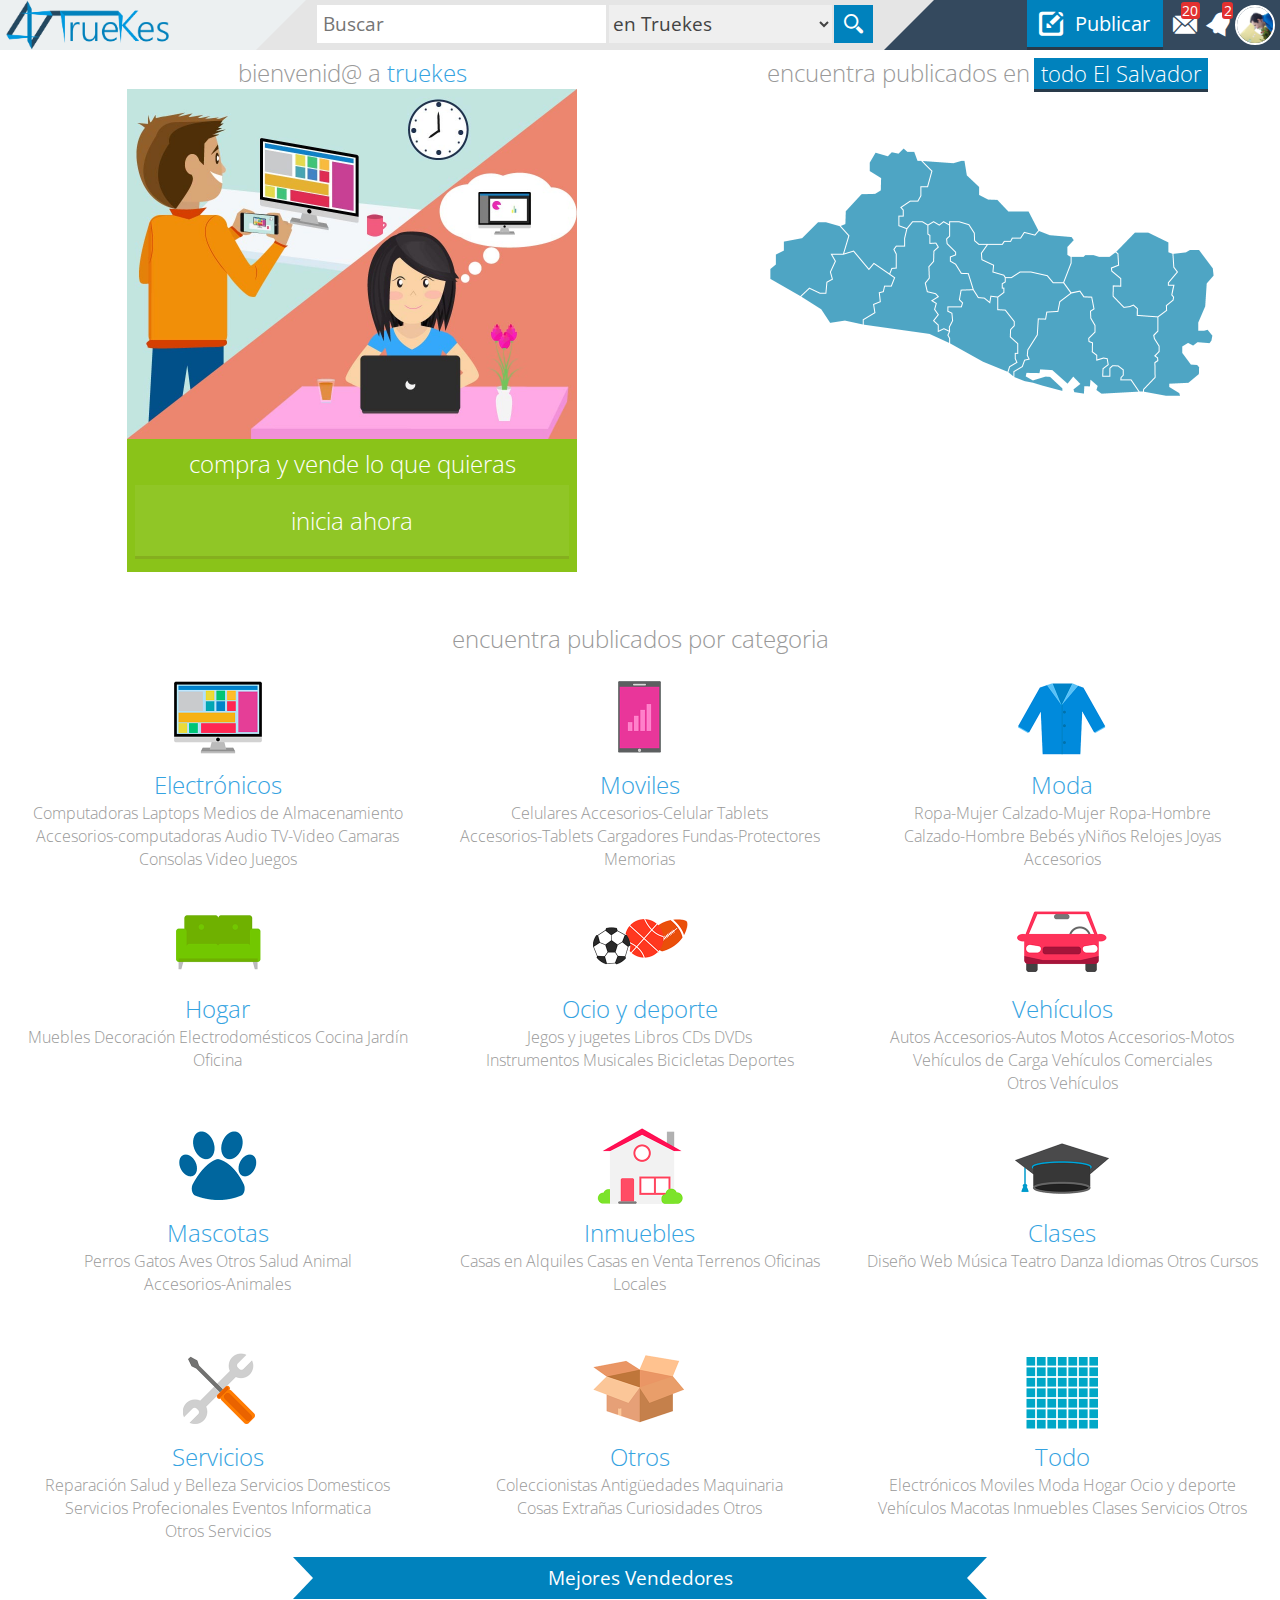
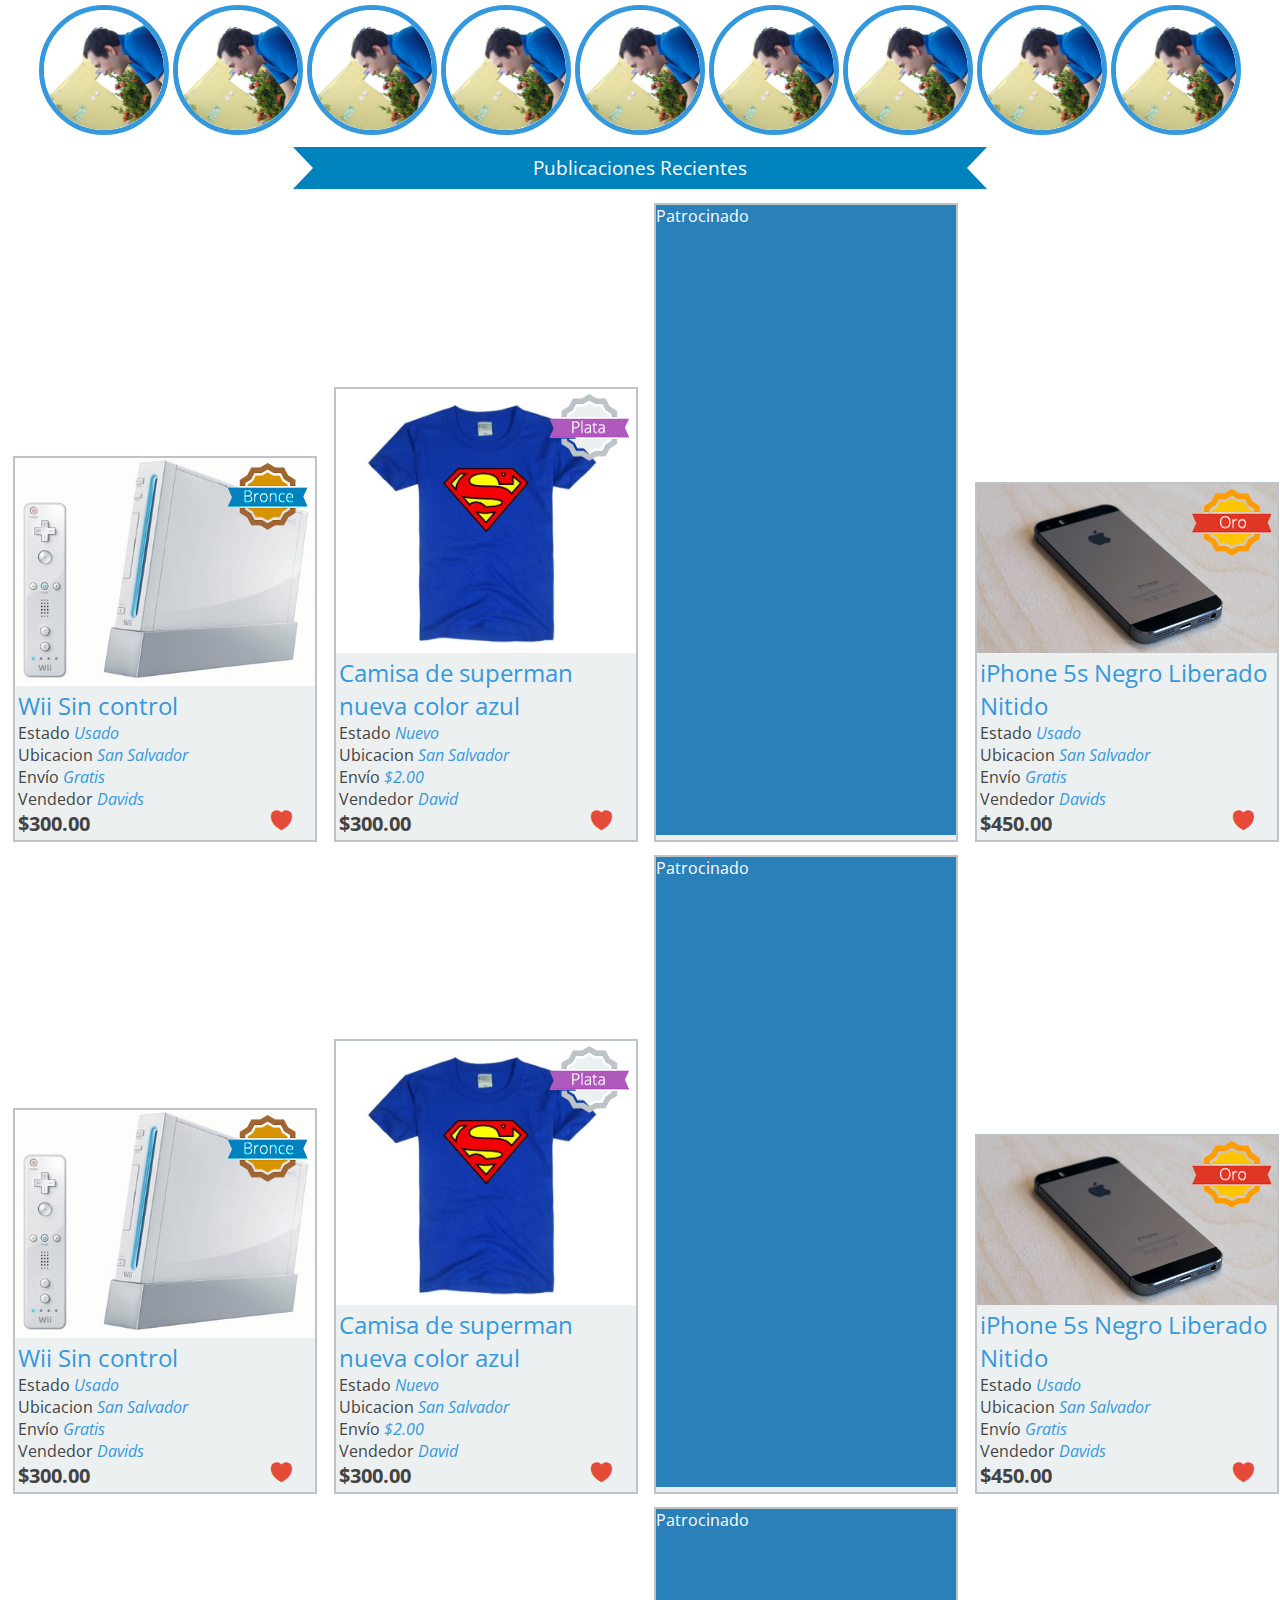
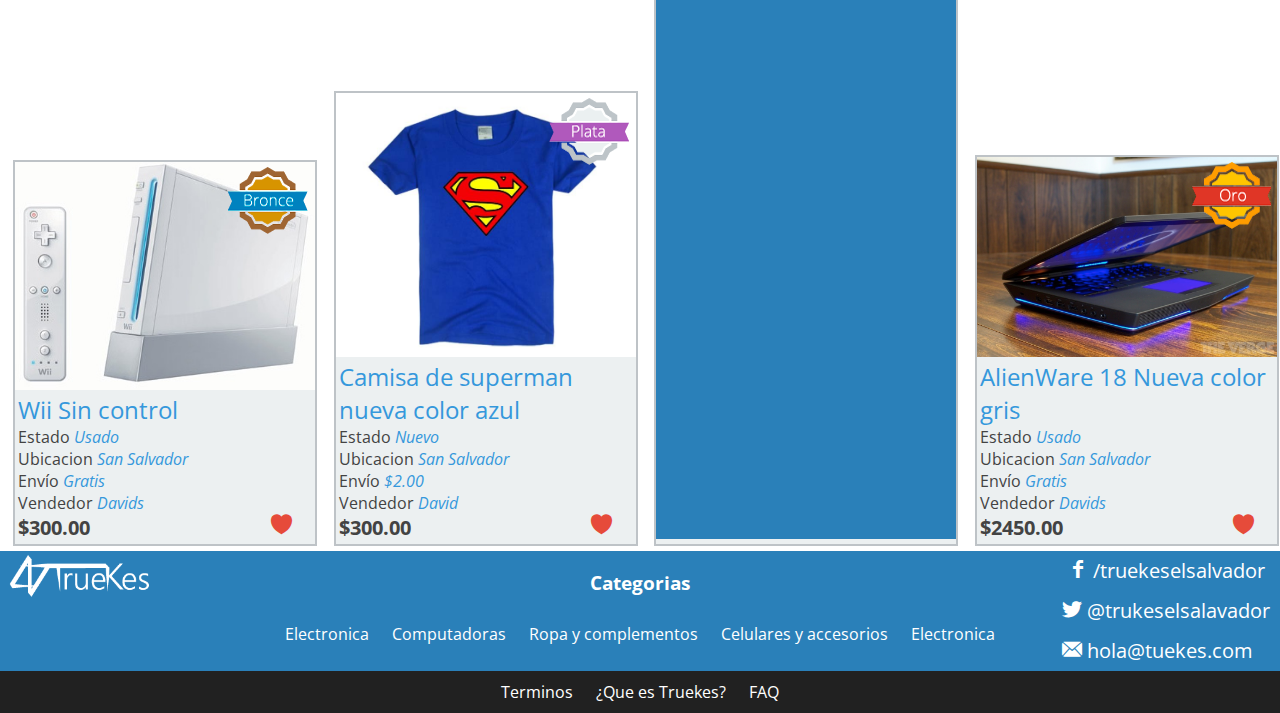
==== index.html @ ca406861 "Nuevo" ====
<!DOCTYPE html>
<html lang="es">
<head>
	<meta charset="UTF-8">
	<meta name="viewport" content="width=device-width, minimum-scale=1, maximum-scale=1">
	<meta name="description" content="Experimenta una nueva experiencia cambia las cosas que ya no usas, por las que siempre quisiste alguien está buscando lo que tú tienes y te ofrecerá un cambio interesante, también puedes comprar o vender si prefieres el modo tradicional, experimenta los intercambio o compras online">
	<link rel="shortcut icon" href="favicon.ico" type="image/x-icon">
	<link rel="icon" href="favicon.ico" type="image/x-icon">
	<title>Truekes: Cambia, compra, vende o regala</title>
	<link href='http://fonts.googleapis.com/css?family=Open+Sans:300italic,400,300,700' rel='stylesheet' type='text/css'>
	<link rel="stylesheet" type="text/css" href="static/css/base.css">
	<script src="//code.jquery.com/jquery-1.11.0.min.js"></script>
</head>
<body>
	<!--Cabecera-->
	<header class="header">
		<!--Loogo-->
		<div class="logo">
			<figure id="logo" class="logof" >
				<a href="/"><img src="static/img/logo.png" alt="Truekes El Salvador"></a>
			</figure>
		</div>
		<!--Panel de notificacienes y menus-->
		<div class="userMenu relative">
		<div class="iniciar none">
			<a href="#"class="btn btnlogin">Idenficarme</a>
		</div>
			
			
			<ul class="menu ">
				<li class="notificaciones relative">
					<a href="#" class="btn publicar"><span class="icon-post public"></span><span class="publitext">Publicar</span></a>
				</li>
				<li class="notificaciones relative">
					<a  class="notificacion icon-mail2" href="#"><span class="noti notimjs">20</span></a>
				
				</li>
				<li class="notificaciones"><a class="notificacion icon-bell" href="#"><span class="noti notinot">2</span></a></li>
				<!--<li class="notificaciones"><a class="notificacion icon-orden" href="#"><span class="noti notiord">2</span></a></li>-->
				<li class="miavatar"><figure><a href="#"><img src="static/img/user.jpeg" width="40" ></a></figure>
				</li>
			</ul>
		</div>
		<!--pop de mesajes-->
		<div class="pop mjs">
			<a href="#">
				<div class="mesaje">
					<figure class="emisor">
						<img src="static/img/user.jpeg" width="65">			
					</figure>
					<div class="mmisor">
						<span><strong>Jesus Lopez</strong></span><br>
						<span class="tmjs">
						Lorem ipsum dolor sit amet, consectetur adipisicing elit. Doloremque nam, necessitatibus odio dignissimos nostrum temporibus nisi? Voluptates explicabo ipsum unde iure veniam, cum mollitia placeat, delectus asperiores quis, ducimus reprehenderit.
						</span>
					</div>
				</div>
			</a>
			<a href="#">
				<div class="mesaje">
					<figure class="emisor">
						<img src="static/img/user.jpeg" width="65">			
					</figure>
					<div class="mmisor">
						<span><strong>Jesus Lopez</strong></span><br>
						<span class="tmjs">
						Lorem ipsum dolor sit amet, consectetur adipisicing elit. Doloremque nam, necessitatibus odio dignissimos nostrum temporibus nisi? Voluptates explicabo ipsum unde iure veniam, cum mollitia placeat, delectus asperiores quis, ducimus reprehenderit.
						</span>
					</div>
				</div>
			</a>				
			<a href="#">
				<div class="mesaje">
					<figure class="emisor">
						<img src="static/img/user.jpeg" width="65">			
					</figure>
					<div class="mmisor">
						<span><strong>Jesus Lopez</strong></span><br>
						<span class="tmjs">
						Lorem ipsum dolor sit amet, consectetur adipisicing elit. Doloremque nam, necessitatibus odio dignissimos nostrum temporibus nisi? Voluptates explicabo ipsum unde iure veniam, cum mollitia placeat, delectus asperiores quis, ducimus reprehenderit.
						</span>
					</div>
				</div>
			</a>				
			<a href="#">
				<div class="mesaje">
					<figure class="emisor">
						<img src="static/img/user.jpeg" width="65">			
					</figure>
					<div class="mmisor">
						<span><strong>Jesus Lopez</strong></span><br>
						<span class="tmjs">
						Lorem ipsum dolor sit amet, consectetur adipisicing elit. Doloremque nam, necessitatibus odio dignissimos nostrum temporibus nisi? Voluptates explicabo ipsum unde iure veniam, cum mollitia placeat, delectus asperiores quis, ducimus reprehenderit.
						</span>
					</div>
				</div>
			</a>					
		</div>	
		<!--pop de notificaciones-->
		<div class="pop not">
			<div class="mesaje">
				<figure class="emisor">
					<a href="#"><img src="static/img/user.jpeg" width="65"></a>				
				</figure>
				<div class="mmisor">
					<span>Jesus Lopez</span><br>
					<span class="tmjs">
					Tea seguido
					</span>
				</div>
			</div>
			
			</div>		
		<!--pop de ordenes-->
		<!---<div class="pop ord">
			<div class="mesaje">
				<figure class="emisor">
					<a href="#"><img src="static/img/prod.jpg" width="65px"></a>				
				</figure>
				<div class="mmisor">
					<span>Wii sin cotrol</span><br>
					<span class="tmjs">
					Ya se ha enviado el pedido
					</span>
				</div>
			</div>
			
			</div>-->						
		<!--Menu de usuario-->
		<div class="menuUser">
			<ul>
						<li><a class="opciones"href="http://google.com" target="blank">Perfil</a></li>
						<li><a class="opciones"href="#">Deseos</a></li>
						<li><a class="opciones"href="#">Configuracion</a></li>
						<li><a class="opciones"href="#">Salir</a></li>
					</ul>
		</div>
		<!--Panel de busquedas-->
		<div class="busqueda relative">
			<form action="" class="buscar relative">
				<input class="text" type="search" id="search"name="search" placeholder="Buscar">
				<select id="bCategoria" name="bCategoria" class="select" required>
						<option value="0" selected>en Truekes</option>
						
							<option value="1">en electrónicos</option>
						
							<option value="2">en moviles</option>
						
							<option value="211">en moda</option>
						
							<option value="102">en hogar</option>
						
							<option value="104">en ocio y deportes</option>
						
							<option value="212">en vehículos</option>
						
							<option value="101">en mascotas</option>
						
							<option value="107">en inmuebles</option>
						
							<option value="108">en clases</option>
						
							<option value="106">en servicios</option>
						
							<option value="105">en otros</option>
						

					</select>
				<label for="enviarBusqueda" class="btnBuscar"><span class="icon-buscar buscaricon"></span><span class="textoBuscar">buscar</span></label>
				<input type="submit" class="none" name="enviarBusqueda" id="enviarBusqueda" value="buscar">
				<!--<span class="icon-buscar absolute iconobuscar"></span>
				<span class="icon-delete absolute iconodelete"></span>-->
			</form>
			<!--<a href="" class="icon-menu menuMobil radius">
				</a>	-->	
		</div>
		<!--Menu de categorias Para Mobiles-->
		<!--<nav><ul class="categoriasMobil">
			<li class="omobil "><a class="icono-mas opciones relative " href="#">Electronica</a>
				<ul class="submenuCategorias">
							<li><a class="opciones" href="#">Sub Menus</a></li>
							<li><a class="opciones" href="#">Sub Menus</a></li>
							<li><a class="opciones" href="#">Sub Menus</a></li>
							<li><a class="opciones" href="#">Sub Menus</a></li>
							<li><a class="opciones" href="#">Sub Menus</a></li>
						</ul>
			</li>
			<li class="omobil "><a class="icono-
			mas opciones relative " href="#">Electronica</a>
				<ul class="submenuCategorias">
							<li><a class="opciones" href="#">Sub Menus</a></li>
							<li><a class="opciones" href="#">Sub Menus</a></li>
							<li><a class="opciones" href="#">Sub Menus</a></li>
							<li><a class="opciones" href="#">Sub Menus</a></li>
							<li><a class="opciones" href="#">Sub Menus</a></li>
						</ul>
			</li>
			<li class="omobil "><a class="icono-mas opciones relative " href="#">Electronica</a>
				<ul class="submenuCategorias">
							<li><a class="opciones" href="#">Sub Menus</a></li>
							<li><a class="opciones" href="#">Sub Menus</a></li>
							<li><a class="opciones" href="#">Sub Menus</a></li>
							<li><a class="opciones" href="#">Sub Menus</a></li>
							<li><a class="opciones" href="#">Sub Menus</a></li>
						</ul>
			</li>
			<li class="omobil "><a class="icono-mas opciones relative " href="#">Electronica</a>
				<ul class="submenuCategorias">
							<li><a class="opciones" href="#">Sub Menus</a></li>
							<li><a class="opciones" href="#">Sub Menus</a></li>
							<li><a class="opciones" href="#">Sub Menus</a></li>
							<li><a class="opciones" href="#">Sub Menus</a></li>
							<li><a class="opciones" href="#">Sub Menus</a></li>
						</ul>
			</li>
		</ul>
		</nav>-->
		<!--Menu de categorias para Desktop-->
		<!---<nav><ul class="categoriasDesktop">
					<li>
						<a class="opciones" href="#">Electronica</a>
						<ul class="submenuCategorias">
							<li><a class="opciones" href="#">Sub Menus</a></li>
							<li><a class="opciones" href="#">Sub Menus</a></li>
							<li><a class="opciones" href="#">Sub Menus</a></li>
							<li><a class="opciones" href="#">Sub Menus</a></li>
							<li><a class="opciones" href="#">Sub Menus</a></li>
						</ul>
					</li>
					<li>
						<a class="opciones" href="#">Computadoras</a>
						<ul class="submenuCategorias">
							<li><a class="opciones" href="#">Sub Menus2</a></li>
							<li><a class="opciones" href="#">Sub Menus2</a></li>
							<li><a class="opciones" href="#">Sub Menus2</a></li>
							<li><a class="opciones" href="#">Sub Menus2</a></li>
							<li><a class="opciones" href="#">Sub Menus2</a></li>
						</ul>	
					</li>
					<li>
						<a class="opciones" href="#">Ropa y complementos</a>
						<ul class="submenuCategorias">
							<li><a class="opciones" href="#">Sub Menus3</a></li>
							<li><a class="opciones" href="#">Sub Menus3</a></li>
							<li><a class="opciones" href="#">Sub Menus3</a></li>
							<li><a class="opciones" href="#">Sub Menus3</a></li>
							<li><a class="opciones" href="#">Sub Menus3</a></li>
						</ul>
					</li>
					<li>
						<a class="opciones" href="#">Celulares y accesorios</a>
						<ul class="submenuCategorias">
							<li><a class="opciones" href="#">Sub Menus4</a></li>
							<li><a class="opciones" href="#">Sub Menus4</a></li>
							<li><a class="opciones" href="#">Sub Menus4</a></li>
							<li><a class="opciones" href="#">Sub Menus4</a></li>
							<li><a class="opciones" href="#">Sub Menus4</a></li>
						</ul>
					</li>
					<li>
						<a class="opciones" href="#">Electronica</a>
						<ul class="submenuCategorias">
							<li><a class="opciones" href="#">Sub Menus5</a></li>
							<li><a class="opciones" href="#">Sub Menus5</a></li>
							<li><a class="opciones" href="#">Sub Menus5</a></li>
							<li><a class="opciones" href="#">Sub Menus5</a></li>
							<li><a class="opciones" href="#">Sub Menus5</a></li>
						</ul>
					</li>
		</ul>
		</nav>-->

	</header>
	<!--Top de vendedores-->
<section class="bloque">
	<div class="contentbien">

		<div class="bienvenido" onclick="location.href='login.html'">
		<h2 class="marginNone textGris textLarge center">bienvenid@ a <span class="textAzul">truekes</span> </h2>
		<div class="holaregistro"></div>
		<div class="ivitacion">
			<h2 class="textLarge textBlanco center marginNone">compra y vende lo que quieras</h2>
			<a href="#" class="btn btnverde textLarge btnblock center">inicia ahora</a>
		</div>
	</div>
	</div>
	<div class="cambiarUbicacion">
	<div class="nomapa center" ><span class="textGris textLarge">encuentra publicados en</span> 
	<br>
	<a id="selecUbicacion" href="#" class="textAzul textLarge" >selecciona ubicación<span  id="iconSelecUbicacion"class="icon-down textGris"></span></a>
	<ul id="ubicaciones"class="ubicaciones">
		<li><a href="" class="textGris textLarge block" hre="#"><span class="icon-local left textAzul"></span>Ahuachapán</a></li>
		<li><a href="" class="textGris textLarge block" hre="#"><span class="icon-local left textAzul"></span>Santa Ana</a></li>
		<li><a href="" class="textGris textLarge block" hre="#"><span class="icon-local left textAzul"></span>Son Sonate</a></li>
		<li><a href="" class="textGris textLarge block" hre="#"><span class="icon-local left textAzul"></span>La Libertad</a></li>
		<li><a href="" class="textGris textLarge block" hre="#"><span class="icon-local left textAzul"></span>Chalatenango</a></li>
		<li><a href="" class="textGris textLarge block" hre="#"><span class="icon-local left textAzul"></span>San Salvador</a></li>
		<li><a href="" class="textGris textLarge block" hre="#"><span class="icon-local left textAzul"></span>Cuscatlan</a></li>
		<li><a href="" class="textGris textLarge block" hre="#"><span class="icon-local left textAzul"></span>La Paz</a></li>
		<li><a href="" class="textGris textLarge block" hre="#"><span class="icon-local left textAzul"></span>San Vicente</a></li>
		<li><a href="" class="textGris textLarge block" hre="#"><span class="icon-local left textAzul"></span>Cabañas</a></li>
		<li><a href="" class="textGris textLarge block" hre="#"><span class="icon-local left textAzul"></span>Usulutan</a></li>
		<li><a href="" class="textGris textLarge block" hre="#"><span class="icon-local left textAzul"></span>San Miguel</a></li>
		<li><a href="" class="textGris textLarge block" hre="#"><span class="icon-local left textAzul"></span>Morazan</a></li>
		<li><a href="" class="textGris textLarge block" hre="#"><span class="icon-local left textAzul"></span>La Unión</a></li>

	</ul>

	 </div>
	<div class="mapainterac">
	<p class="textAzul textomapa"><span class="textGris textLarge">encuentra publicados en</span> <a id="nombreUbicacion" href="#" class="btnMapa" >todo El Salvador</a>	</p>
		<div class="mapa" id="mapa">
			<div id="cmapa"class="cmapa sprinter-zone">
				<img src="static/img/maps/sv/ssv.png" alt="El Salvador" usemap="#sv_map">
			</div>
		</div>
	</div>

</div>
<section class="categorias">
<h2 class="textGris textLarge center marginNone">encuentra publicados por categoria</h2>
	<article class="mismoalto categoriaContent center">
		<a href="#" class="enlaseCategorias center">
		<div class="iconc icon-cate01"></div>
		<span class="textAzul textLarge block">Electrónicos
		</span>
		</a>
		<a href="#" class="enlaseSubCategorias textNormal textGris">Computadoras</a>
		<a href="#" class="enlaseSubCategorias textNormal textGris">Laptops</a>
		<a href="#" class="enlaseSubCategorias textNormal textGris">Medios de Almacenamiento</a>
		<a href="#" class="enlaseSubCategorias textNormal textGris">Accesorios-computadoras</a>
		<a href="#" class="enlaseSubCategorias textNormal textGris">Audio</a>
		<a href="#" class="enlaseSubCategorias textNormal textGris">TV-Video</a>
		<a href="#" class="enlaseSubCategorias textNormal textGris">Camaras</a>
		<a href="#" class="enlaseSubCategorias textNormal textGris">Consolas</a>
		<a href="#" class="enlaseSubCategorias textNormal textGris">Video Juegos</a>

	</article>

	<article class="mismoalto categoriaContent center">
		<a href="#" class="enlaseCategorias center">
		<div class="iconc icon-cate02"></div>
		<span class="textAzul textLarge block">Moviles
		</span>
		</a>
		<a href="#" class="enlaseSubCategorias textNormal textGris">Celulares</a>
		<a href="#" class="enlaseSubCategorias textNormal textGris">Accesorios-Celular</a>
		<a href="#" class="enlaseSubCategorias textNormal textGris">Tablets</a>
		<a href="#" class="enlaseSubCategorias textNormal textGris">Accesorios-Tablets</a>
		<a href="#" class="enlaseSubCategorias textNormal textGris">Cargadores</a>
		<a href="#" class="enlaseSubCategorias textNormal textGris">Fundas-Protectores</a>
		<a href="#" class="enlaseSubCategorias textNormal textGris">Memorias</a>




	</article>

<article class="mismoalto categoriaContent center">
		<a href="#" class="enlaseCategorias center">
		<div class="iconc icon-cate03"></div>
		<span class="textAzul textLarge block">Moda
		</span>
		</a>
		<a href="#" class="enlaseSubCategorias textNormal textGris">Ropa-Mujer</a>
		<a href="#" class="enlaseSubCategorias textNormal textGris">Calzado-Mujer</a>
		<a href="#" class="enlaseSubCategorias textNormal textGris">Ropa-Hombre</a>
		<a href="#" class="enlaseSubCategorias textNormal textGris">Calzado-Hombre</a>
		<a href="#" class="enlaseSubCategorias textNormal textGris">Bebés yNiños</a>
		<a href="#" class="enlaseSubCategorias textNormal textGris">Relojes</a>
		<a href="#" class="enlaseSubCategorias textNormal textGris">Joyas</a>
		<a href="#" class="enlaseSubCategorias textNormal textGris">Accesorios</a>
</article>
<article class="mismoalto categoriaContent center">
		<a href="#" class="enlaseCategorias center">
		<div class="iconc icon-cate04"></div>
		<span class="textAzul textLarge block">Hogar
		</span>
		</a>
		<a href="#" class="enlaseSubCategorias textNormal textGris">Muebles</a>
		<a href="#" class="enlaseSubCategorias textNormal textGris">Decoración</a>
		<a href="#" class="enlaseSubCategorias textNormal textGris">Electrodomésticos</a>
		<a href="#" class="enlaseSubCategorias textNormal textGris">Cocina</a>
		<a href="#" class="enlaseSubCategorias textNormal textGris">Jardín</a>
		<a href="#" class="enlaseSubCategorias textNormal textGris">Oficina</a>

	</article>
<article class="mismoalto categoriaContent center">
		<a href="#" class="enlaseCategorias center">
		<div class="iconc icon-cate05"></div>
		<span class="textAzul textLarge block">Ocio y deporte
		</span>
		</a>
		<a href="#" class="enlaseSubCategorias textNormal textGris">Jegos y jugetes</a>
		<a href="#" class="enlaseSubCategorias textNormal textGris">Libros</a>
		<a href="#" class="enlaseSubCategorias textNormal textGris">CDs</a>
		<a href="#" class="enlaseSubCategorias textNormal textGris">DVDs</a>
		<a href="#" class="enlaseSubCategorias textNormal textGris">Instrumentos Musicales</a>
		<a href="#" class="enlaseSubCategorias textNormal textGris">Bicicletas</a>
		<a href="#" class="enlaseSubCategorias textNormal textGris">Deportes</a>


	</article>

<article class="mismoalto categoriaContent center">
		<a href="#" class="enlaseCategorias center">
		<div class="iconc icon-cate06"></div>
		<span class="textAzul textLarge block">Vehículos
		</span>
		</a>
		<a href="#" class="enlaseSubCategorias textNormal textGris">Autos</a>
		<a href="#" class="enlaseSubCategorias textNormal textGris">Accesorios-Autos</a>
		<a href="#" class="enlaseSubCategorias textNormal textGris">Motos</a>
		<a href="#" class="enlaseSubCategorias textNormal textGris">Accesorios-Motos</a>
		<a href="#" class="enlaseSubCategorias textNormal textGris">Vehículos de Carga</a>
		<a href="#" class="enlaseSubCategorias textNormal textGris">Vehículos Comerciales</a>
		<a href="#" class="enlaseSubCategorias textNormal textGris">Otros Vehículos</a>


	</article>
<article class="mismoalto categoriaContent center">
		<a href="#" class="enlaseCategorias center">
		<div class="iconc icon-cate07"></div>
		<span class="textAzul textLarge block">Mascotas
		</span>
		</a>
		<a href="#" class="enlaseSubCategorias textNormal textGris">Perros</a>
		<a href="#" class="enlaseSubCategorias textNormal textGris">Gatos</a>
		<a href="#" class="enlaseSubCategorias textNormal textGris">Aves</a>
		<a href="#" class="enlaseSubCategorias textNormal textGris">Otros</a>
		<a href="#" class="enlaseSubCategorias textNormal textGris">Salud Animal</a>
		<a href="#" class="enlaseSubCategorias textNormal textGris">Accesorios-Animales</a>


	</article>
<article class="mismoalto categoriaContent center">
		<a href="#" class="enlaseCategorias center">
		<div class="iconc icon-cate08"></div>
		<span class="textAzul textLarge block">Inmuebles
		</span>
		</a>
		<a href="#" class="enlaseSubCategorias textNormal textGris">Casas en Alquiles</a>
		<a href="#" class="enlaseSubCategorias textNormal textGris">Casas en Venta</a>
		<a href="#" class="enlaseSubCategorias textNormal textGris">Terrenos</a>
		<a href="#" class="enlaseSubCategorias textNormal textGris">Oficinas</a>
		<a href="#" class="enlaseSubCategorias textNormal textGris">Locales</a>


	</article>
<article class="mismoalto categoriaContent center">
		<a href="#" class="enlaseCategorias center">
		<div class="iconc icon-cate09"></div>
		<span class="textAzul textLarge block">Clases
		</span>
		</a>
		<a href="#" class="enlaseSubCategorias textNormal textGris">Diseño Web</a>
		<a href="#" class="enlaseSubCategorias textNormal textGris">Música</a>
		<a href="#" class="enlaseSubCategorias textNormal textGris">Teatro</a>
		<a href="#" class="enlaseSubCategorias textNormal textGris">Danza</a>
		<a href="#" class="enlaseSubCategorias textNormal textGris">Idiomas</a>
		<a href="#" class="enlaseSubCategorias textNormal textGris">Otros Cursos</a>



	</article>
<article class="mismoalto categoriaContent center">
		<a href="#" class="enlaseCategorias center">
		<div class="iconc icon-cate010"></div>
		<span class="textAzul textLarge block">Servicios
		</span>
		</a>
		<a href="#" class="enlaseSubCategorias textNormal textGris">Reparación</a>
		<a href="#" class="enlaseSubCategorias textNormal textGris">Salud y Belleza</a>
		<a href="#" class="enlaseSubCategorias textNormal textGris">Servicios Domesticos</a>
		<a href="#" class="enlaseSubCategorias textNormal textGris">Servicios Profecionales</a>
		<a href="#" class="enlaseSubCategorias textNormal textGris">Eventos</a>
		<a href="#" class="enlaseSubCategorias textNormal textGris">Informatica</a>
		<a href="#" class="enlaseSubCategorias textNormal textGris">Otros Servicios</a>



	</article>
<article class="mismoalto categoriaContent center">
		<a href="#" class="enlaseCategorias center">
		<div class="iconc icon-cate011"></div>
		<span class="textAzul textLarge block">Otros
		</span>
		</a>
		<a href="#" class="enlaseSubCategorias textNormal textGris">Coleccionistas</a>
		<a href="#" class="enlaseSubCategorias textNormal textGris">Antigüedades</a>
		<a href="#" class="enlaseSubCategorias textNormal textGris">Maquinaria</a>
		<a href="#" class="enlaseSubCategorias textNormal textGris">Cosas Extrañas</a>
		<a href="#" class="enlaseSubCategorias textNormal textGris">Curiosidades</a>
		<a href="#" class="enlaseSubCategorias textNormal textGris">Otros</a>



	</article>
<article class="mismoalto categoriaContent center">
		<a href="#" class="enlaseCategorias center">
		<div class="iconc icon-cate012"></div>
		<span class="textAzul textLarge block">Todo
		</span>
		</a>
		<a href="#" class="enlaseSubCategorias textNormal textGris">Electrónicos</a>
		<a href="#" class="enlaseSubCategorias textNormal textGris">Moviles</a>
		<a href="#" class="enlaseSubCategorias textNormal textGris">Moda</a>
		<a href="#" class="enlaseSubCategorias textNormal textGris">Hogar</a>
		<a href="#" class="enlaseSubCategorias textNormal textGris">Ocio y deporte</a>
		<a href="#" class="enlaseSubCategorias textNormal textGris">Vehículos</a>
		<a href="#" class="enlaseSubCategorias textNormal textGris">Macotas</a>
		<a href="#" class="enlaseSubCategorias textNormal textGris">Inmuebles</a>
		<a href="#" class="enlaseSubCategorias textNormal textGris">Clases</a>
		<a href="#" class="enlaseSubCategorias textNormal textGris">Servicios</a>
		<a href="#" class="enlaseSubCategorias textNormal textGris">Otros</a>





</article>

	<script type="text/javascript">
	$(window).load(function(){

    var altomax = 0;  
    $('.mismoalto').each(function(){  
        if($(this).height() > altomax){  
            altomax = $(this).height();  
        }  
    });  
    $('.mismoalto').height(altomax);

});
	</script>
</section>
</section>

	<!--Maps Area-->
	<map id="sv_map" name="sv_map">
<area id="a1" onmouseover="mostar_dep(1);" onmouseout="ocultar_dep(1);" shape="poly" coords="2.9,182.2 2.9,171.7 8.4,167.2 8.4,157.2 16.4,153.2 
	16.4,144.2 34.9,140.7 50.9,124.7 58.9,124.7 72.9,128.7 81.9,138.7 76.4,157.2 64.4,157.2 68.4,164.2 63.4,175 65.4,182.2 
	59.9,185.2 58.9,196.2 52.9,196.2 42.4,191.2 33.4,199.7 " href="http://google.com" title="Ahuachapán" alt="Anuncios Ahuachapán">
<area id="a2" onmouseover="mostar_dep(2);" onmouseout="ocultar_dep(2);" shape="poly" coords="76.4,157.2 86.6,154.1 101.9,172.4 106.9,166.4 
	122.6,177.2 124.9,171.4 129.3,171.1 129.3,157.1 126.9,152.4 129.3,149.1 137.6,149.1 137.6,141.4 139.9,131.7 131.9,128.7 
	131.9,119.1 136.3,119.1 136.3,113.1 133.9,110.4 143.3,104.1 150.9,104.1 153.9,98.7 153.9,89.7 160.6,89.7 164.9,74.1 154.3,63.4 
	150.9,63.4 147.6,54.4 140.6,54.4 136.6,50.8 131.3,56.1 124.6,54.7 120.7,58.7 108.3,55.1 102.3,65.4 102.3,74.4 113.6,81.4 
	113.3,93.1 107.9,96.4 94.3,96.7 78.3,114 77.9,126.7 72.9,128.7 81.9,138.7 " href="http://google.com" title="Santa Ana" alt="Anuncios Santa Ana">
<area id="a3" onmouseover="mostar_dep(3);" onmouseout="ocultar_dep(3);" shape="poly" coords="33.4,199.7 42.4,191.2 52.9,196.2 58.9,196.2 59.9,185.2 
	65.4,182.2 63.4,175 68.4,164.2 64.4,157.2 76.4,157.2 86.6,154.1 101.9,172.4 106.9,166.4 122.6,177.2 127.6,180.7 124.3,189.1 
	117.6,189.1 116.3,194.7 112.3,195.7 113.3,204.7 106.6,207.4 107.9,215.7 96.3,222.7 96.3,228.1 77.9,224.1 62.9,226.4 53.9,212.7 " href="http://google.com" title="Sonsonate" alt="Anuncios Santa Ana">
<area id="a4" onmouseover="mostar_dep(4);" onmouseout="ocultar_dep(4);" shape="poly" coords="96.3,228.1 96.3,222.7 107.9,215.7 106.6,207.4 
	113.3,204.7 112.3,195.7 116.3,194.7 117.6,189.1 124.3,189.1 127.6,180.7 122.6,177.2 124.9,171.4 129.3,171.1 129.3,157.1 
	126.9,152.4 129.3,149.1 137.6,149.1 137.6,141.4 139.9,131.7 145.6,124.7 155.3,124.7 160.9,128.1 160.9,137.1 162.9,138.4 
	162.9,146.4 168.9,146.1 171.3,150.1 166.9,154.1 166.6,164.4 161.9,169.7 162.3,181.1 158.3,186.1 160.3,194.7 168.6,196.7 
	171.3,199.7 164.9,203.7 169.3,206.4 167.6,212.4 171.3,217.7 166.6,223.7 171.3,228.1 171.3,234.4 176.9,231.7 182.6,234.4 
	180.9,238.1 182.6,241.4 182.6,246.7 162.3,237.4 " href="http://google.com" title="La Libertad" alt="Anuncios La Libertad">
<area id="a5" onmouseover="mostar_dep(5);" onmouseout="ocultar_dep(5);" shape="poly" coords="160.9,128.1 155.3,124.7 145.6,124.7 139.9,131.7 
	131.9,128.7 131.9,119.1 136.3,119.1 136.3,113.1 133.9,110.4 143.3,104.1 150.9,104.1 153.9,98.7 153.9,89.7 160.6,89.7 
	164.9,74.1 154.3,63.4 186.3,65.7 194.3,63.4 197.9,63.4 200.3,78.1 212.6,89.7 212.6,97.6 221.3,102.1 230.6,102.4 241.6,114 
	261.9,114 271.9,133.4 267.9,138.1 257.3,135.4 253.6,141.1 245.3,141.1 243.6,144.4 237.3,144.4 235.3,147.4 229.9,147.4 
	220.6,147.4 211.9,147.4 207.6,143.7 207.3,136.1 201.9,127.7 191.9,124.7 182.6,124.7 182.6,128.1 176.6,124.7 172.3,128.1 
	166.6,124.7 " href="http://google.com" title="Chalatenango" alt="Anuncios Chalatenango">
<area id="a6" onmouseover="mostar_dep(6);" onmouseout="ocultar_dep(6);" shape="poly" coords="182.6,234.4 176.9,231.7 171.3,234.4 171.3,228.1 
	166.6,223.7 171.3,217.7 167.6,212.4 169.3,206.4 164.9,203.7 171.3,199.7 168.6,196.7 160.3,194.7 158.3,186.1 162.3,181.1 
	161.9,169.7 166.6,164.4 166.9,154.1 171.3,150.1 168.9,146.1 162.9,146.4 162.9,138.4 160.9,137.1 160.9,128.1 166.6,124.7 
	172.3,128.1 176.6,124.7 182.6,128.1 182.6,139.1 179.6,141.9 180.1,146.7 188.6,155.1 188.6,157.9 183.4,159.9 183.4,164.2 
	188.6,167.2 194.3,176.4 201.3,176.6 206.3,192.7 194.1,193.1 192.4,202.7 195.6,205.9 194.3,209.9 180.9,209.9 180.8,214.2 
	184.9,216.2 185.6,223.7 182.3,230.1 " href="http://google.com" title="San Salvador" alt="Anuncios San Salvador">
<area id="a7" onmouseover="mostar_dep(7);" onmouseout="ocultar_dep(7);" shape="poly" coords="206.3,192.7 201.3,176.6 194.3,176.4 188.6,167.2 
	183.4,164.2 183.4,159.9 188.6,157.9 188.6,155.1 180.1,146.7 179.6,141.9 182.6,139.1 182.6,128.1 182.6,124.7 191.9,124.7 
	201.9,127.7 207.3,136.1 207.6,143.7 211.9,147.4 220.6,147.4 214.4,156.2 214.9,162.7 226.6,168.2 225.9,175 236.8,178.2 
	238.3,180.6 238.3,184.9 235.3,186.7 235.3,191.1 236.9,191.1 236.9,195.4 230.8,200.1 223.9,199.2 222.8,205.6 217.3,201.1 
	211.3,200.6 " href="http://google.com" title="Cuscatlán" alt="Anuncios Cuscatlán">
<area id="a8" onmouseover="mostar_dep(8);" onmouseout="ocultar_dep(8);" shape="poly" coords="182.6,246.7 182.6,241.4 180.9,238.1 182.6,234.4 
	182.3,230.1 185.6,223.7 184.9,216.2 180.8,214.2 180.9,209.9 194.3,209.9 195.6,205.9 192.4,202.7 194.1,193.1 206.3,192.7 
	211.3,200.6 217.3,201.1 222.8,205.6 223.9,199.2 230.8,200.1 230.8,212.7 238.3,213.1 247.3,224.6 247.3,228.7 243.6,232.6 
	243.3,239.9 250.8,246.7 250.8,256.4 248.3,256.4 248.3,261.7 249.9,265.4 242.6,269.7 240.8,275.4 215.8,265.2 " href="http://google.com" title="La Paz" alt="Anuncios La Paz">
<area id="a9" onmouseover="mostar_dep(9);" onmouseout="ocultar_dep(9);" shape="poly" coords="240.8,275.4 242.6,269.7 249.9,265.4 248.3,261.7 
	248.3,256.4 250.8,256.4 250.8,246.7 243.3,239.9 243.6,232.6 247.3,228.7 247.3,224.6 238.3,213.1 230.8,212.7 230.8,200.1 
	236.9,195.4 236.9,191.1 235.3,191.1 235.3,186.7 238.3,184.9 238.3,180.6 244.4,180.6 253.1,175 263.9,175 280.3,178.7 
	286.1,185.7 296.6,185.7 304.1,196.1 292.8,204.7 290.9,214.4 279.8,215.1 278.6,222.1 271.3,221.9 270.3,237.9 260.8,252.9 
	260.3,258.4 262.1,262.1 257.6,263.2 255.3,269.6 246.9,274.6 246.8,280.4 " href="http://google.com" title="San Vicente" alt="Anuncios San Vicente">
<area id="a10" onmouseover="mostar_dep(10);" onmouseout="ocultar_dep(10);" shape="poly" coords="296.6,185.7 286.1,185.7 280.3,178.7 263.9,175 253.1,175 
	244.4,180.6 238.3,180.6 236.8,178.2 225.9,175 226.6,168.2 214.9,162.7 214.4,156.2 220.6,147.4 235.3,147.4 237.3,144.4 
	243.6,144.4 245.3,141.1 253.6,141.1 257.3,135.4 267.9,138.1 271.9,133.4 282.9,137.7 304.9,139.6 307.4,143.2 300.9,150.2 
	300.9,157.6 304.1,159.6 304.1,166.2 " href="http://google.com" title="Cabañas" alt="Anuncios Cabañas">
<area id="a11" onmouseover="mostar_dep(11);" onmouseout="ocultar_dep(11);" shape="poly" coords="246.8,280.4 246.9,274.6 255.3,269.6 257.6,263.2 
	262.1,262.1 260.3,258.4 260.8,252.9 270.3,237.9 271.3,221.9 278.6,222.1 279.8,215.1 290.9,214.4 292.8,204.7 304.1,196.1 
	312.9,194.2 316.9,199.9 324.8,200.2 327.1,212.1 323.6,214.4 323.9,221.4 328.1,228.6 328.1,235.2 321.8,241.4 322.1,244.6 
	325.6,245.9 325.4,254.9 329.9,258.4 329.9,263.1 336.6,261.1 340.3,261.7 341.3,267.7 336.1,271.7 335.8,279.2 342.9,279.2 
	342.9,271.2 345.6,268.7 351.1,268.9 356.3,272.9 356.3,278.2 354.1,280.4 353.8,282.9 364.1,282.9 372.4,295.1 334.3,297.2 
	328.8,293.2 330.1,289.1 323.9,283.7 323.4,289.9 317.8,289.7 317.4,297.2 306.9,295.6 305.9,292.2 312.6,286.9 306.3,280.4 
	300.6,287.4 285.1,273.6 273.6,272.9 272.9,276.6 259.9,276.4 259.3,279.1 265.9,282.9 278.4,279.1 283.3,279.4 295.9,291.2 
	295.9,294.6 275.3,289.1 265.8,286.2 257.4,284.6 " href="http://google.com" title="Usulután" alt="Anuncios Usulután">
<area id="a12" onmouseover="mostar_dep(12);" onmouseout="ocultar_dep(12);" shape="poly" coords="296.6,185.6 304.1,166.1 304.1,159.4 316.3,159.4 
	318.1,157.6 326.6,157.6 332.3,159.4 342.3,159.4 348.5,154.7 351,156.4 351.7,168.1 344.5,170.9 344.8,173.9 353.8,181.4 
	353.8,189.1 346.3,188.9 346.1,199.1 356.9,210.3 362.7,209.5 366.4,208 370.4,211.5 370.2,218.3 390.9,219.8 390.9,234 
	386.7,238.3 387.4,241.5 392.1,249 392.1,254.5 387.9,258.8 390.6,260.8 390.8,263.6 388,265.6 388.2,280.3 376.7,292.3 376.5,295 
	372.4,295.1 364.1,282.9 353.8,282.9 354.1,280.4 356.3,278.2 356.3,272.9 351.1,268.9 345.6,268.7 342.9,271.2 342.9,279.2 
	335.7,279.2 336,271.7 341.2,267.7 340.2,261.7 336.5,261 329.8,263 329.8,258.3 325.3,254.8 325.5,245.8 322,244.5 321.7,241.3 
	328,235.1 328,228.4 323.8,221.2 323.5,214.2 327,211.9 324.7,200.1 316.9,199.8 312.9,194.1 304.1,195.9 " href="http://google.com" title="San Miguel" alt="Anuncios San Miguel">
<area id="a13" onmouseover="mostar_dep(13);" onmouseout="ocultar_dep(13);" shape="poly" coords="390.9,219.9 370.3,218.4 370.4,211.6 366.4,208.1 
	362.8,209.6 356.9,210.4 346.1,199.2 346.3,189.1 353.8,189.2 353.8,181.6 344.8,174.1 344.4,171.1 351.6,168.2 350.9,156.6 
	348.4,154.9 367.7,135.1 381.4,135.1 401.9,145.1 401.9,154.9 405.9,156.4 406.8,170.2 410.4,175 401.4,185.7 401.4,188.2 
	406.9,188.2 405.9,192.1 404.8,197.9 406.6,200.1 406.1,203.1 399.4,208.6 399.6,213.4 " href="http://google.com" title="Morazán" alt="Anuncios Morazán">
<area id="a14" onmouseover="mostar_dep(14);" onmouseout="ocultar_dep(14);" shape="poly" coords="376.4,295.1 376.6,292.4 388.1,280.4 387.9,265.7 
	390.8,263.7 390.6,260.9 387.9,258.9 392.1,254.6 392.1,249.1 387.4,241.6 386.8,238.4 390.9,234.1 390.9,219.9 399.6,213.4 
	399.4,208.6 406.1,203.1 406.6,200.1 404.8,197.9 406.9,188.2 401.4,188.2 401.4,185.7 410.4,175 406.8,170.2 405.9,156.4 
	418.7,154.9 422.8,152.5 432.3,152.5 446.3,171.2 447.1,178.8 440.2,186.7 438.7,209.5 431.8,225.6 431.7,233.2 436.8,233.3 
	440.8,232.2 445.9,238.5 444.9,243.8 442.8,246.7 430.7,245.7 426.2,249.2 421.1,246.5 415.7,249.8 415.8,255.8 424.2,267.1 
	430.4,267.5 432.6,270 432.4,277.3 421.6,286.3 402.7,287.2 402.8,289.7 412.7,295.8 413.7,299.2 398.6,299.2 " href="http://google.com" title="La Unión" alt="Anuncios La Unión">

</map>
	<section class="mejoresVendedores">
		<!--Titulo-->
		<h3 class="title relative">
			Mejores Vendedores
		</h3>
		<!--Avatar de los mejores vendedores-->
		<div class="avatarvendedores">
			<figure class=" radius mejores borders bazulclaro relative">
				<a href="#"><img class="mejores radius" src="static/img/user.jpeg"><span class="vendedorn absolute radius">Jesus</span></a>
			</figure>
			<figure class=" radius mejores borders bazulclaro relative">
				<a href="#"><img class="mejores radius" src="static/img/user.jpeg"><span class="vendedorn absolute radius">Jesus</span></a>
			</figure>
			<figure class=" radius mejores borders bazulclaro relative">
				<a href="#"><img class="mejores radius" src="static/img/user.jpeg"><span class="vendedorn absolute radius">Jesus</span></a>

			</figure>
			<figure class=" radius mejores borders bazulclaro relative">
				<a href="#"><img class="mejores radius" src="static/img/user.jpeg"><span class="vendedorn absolute radius">Jesus</span></a>
			</figure>
			<figure class=" radius mejores borders bazulclaro relative">
				<a href="#"><img class="mejores radius" src="static/img/user.jpeg"><span class="vendedorn absolute radius">Jesus</span></a>
			</figure>
			<figure class=" radius mejores borders bazulclaro relative">
				<a href="#"><img class="mejores radius" src="static/img/user.jpeg"><span class="vendedorn absolute radius">Jesus</span></a>

			</figure>
			<figure class=" radius mejores borders bazulclaro relative">
				<a href="#"><img class="mejores radius" src="static/img/user.jpeg"><span class="vendedorn absolute radius">Jesus</span></a>
			</figure>
			<figure class=" radius mejores borders bazulclaro relative">
				<a href="#"><img class="mejores radius" src="static/img/user.jpeg"><span class="vendedorn absolute radius">Jesus</span></a>
			</figure>
			<figure class=" radius mejores borders bazulclaro relative">
				<a href="#"><img class="mejores radius" src="static/img/user.jpeg"><span class="vendedorn absolute radius">Jesus</span></a>

			</figure>
			<figure class=" radius mejores borders bazulclaro relative">
				<a href="#"><img class="mejores radius" src="static/img/user.jpeg"><span class="vendedorn absolute radius">Jesus</span></a>

			</figure>
		</div>
	</section>
	<!--Panel de Productos recien publicados-->
	<section class="recientes">
		<h3 class="title relative">
			Publicaciones Recientes
		</h3>
		<div class="bloque container">
			<!--Contenedor de la publicacion-->
			<article class="producto relative bordern grid">
				<!--Imagen del publicacion-->
				<a href="#">
					<img class="imagenp" src="static/img/prod.jpg">
				</a>
				<!--Iformacion-->
				<div class="infop">
					<!--Titulo de publicacion-->
					<a href="#"><h2 class="nombre">Wii Sin control</h2></a>
					<!--Condicion Usado Nuevo-->
					<p class="estado">Estado <span class="atributo">Usado</span></p>
					<!--Ubicacion departamental-->
					<p class="ubicacion">Ubicacion <span class="atributo">San Salvador</span></p>
					<!--Costos y tipo de envio-->
					<p class="envio">Envío <span class="atributo">Gratis</span></p>
					<!--Vendedor-->
					<p class="vendedor">Vendedor <a href="#" class="atributo">Davids</a>
						<!--Medalla del vendedor-->
						<a href="#" class="bronce"></a>
					</p>
					<!--Precio del producto-->
					<p class="precio relative">$300.00
						<!--Agregar a lista de deseos-->
						<a href="#" class="icon-heart agregar absolute"></a>
					</p>
				</div>
			</article>

			<!--Contenedor de la publicacion-->
			<article class="producto relative bordern grid ">
				<!--Imagen del publicacion-->
				<a href="#">
					<img class="imagenp" src="static/img/prod2.jpg">
				</a>
				<!--Iformacion-->
				<div class="infop">
					<!--Titulo de publicacion-->
					<a href="#"><h2 class="nombre">Camisa de superman nueva color azul</h2></a>
					<!--Condicion Usado Nuevo-->
					<p class="estado">Estado <span class="atributo">Nuevo</span></p>
					<!--Ubicacion departamental-->
					<p class="ubicacion">Ubicacion <span class="atributo">San Salvador</span></p>
					<!--Costos y tipo de envio-->
					<p class="envio">Envío <span class="atributo">$2.00</span></p>
					<!--Vendedor-->
					<p class="vendedor">Vendedor <a href="#" class="atributo">David</a>
						<!--Medalla del vendedor-->
						<a href="#" class="plata"></a>
					</p>
					<!--Precio del producto-->
					<p class="precio relative">$300.00
						<!--Agregar a lista de deseos-->
						<a href="#" class="agregar icon-heart absolute"></a>
					</p>
				</div>
			</article>

			<!--Enlase patrocinados-->
			<aside class="producto relative bordern grid ">
					<!-- lateral -->
				<div class="patrocinado">
					<ins class="adsbygoogle" style="display:inline-block;" data-ad-client="ca-pub-5945619966947206" data-ad-slot="3601622304"></ins>
					<script>
						(adsbygoogle = window.adsbygoogle || []).push({});
					</script>
				</div>
			</aside>

			<!--Contenedor de la publicacion-->
			<article class="producto relative bordern grid ">
				<!--Imagen del publicacion-->
				<a href="#">
					<img class="imagenp" src="static/img/prod3.jpg">
				</a>
				<!--Iformacion-->
				<div class="infop">
					<!--Titulo de publicacion-->
					<a href="#"><h2 class="nombre">iPhone 5s Negro Liberado Nitido</h2></a>
					<!--Condicion Usado Nuevo-->
					<p class="estado">Estado <span class="atributo">Usado</span></p>
					<!--Ubicacion departamental-->
					<p class="ubicacion">Ubicacion <span class="atributo">San Salvador</span></p>
					<!--Costos y tipo de envio-->
					<p class="envio">Envío <span class="atributo">Gratis</span></p>
					<!--Vendedor-->
					<p class="vendedor">Vendedor <a href="#" class="atributo">Davids</a>
						<!--Medalla del vendedor-->
						<a href="#" class="oro"></a>
					</p>
					<!--Precio del producto-->
					<p class="precio relative">$450.00
						<!--Agregar a lista de deseos-->
						<a href="#" class="agregar icon-heart absolute"></a>
					</p>
				</div>
			</article>

			<!--Contenedor de la publicacion-->
			<article class="producto relative bordern grid ">
				<!--Imagen del publicacion-->
				<a href="#">
					<img class="imagenp" src="static/img/prod.jpg">
				</a>
				<!--Iformacion-->
				<div class="infop">
					<!--Titulo de publicacion-->
					<a href="#"><h2 class="nombre">Wii Sin control</h2></a>
					<!--Condicion Usado Nuevo-->
					<p class="estado">Estado <span class="atributo">Usado</span></p>
					<!--Ubicacion departamental-->
					<p class="ubicacion">Ubicacion <span class="atributo">San Salvador</span></p>
					<!--Costos y tipo de envio-->
					<p class="envio">Envío <span class="atributo">Gratis</span></p>
					<!--Vendedor-->
					<p class="vendedor">Vendedor <a href="#" class="atributo">Davids</a>
						<!--Medalla del vendedor-->
						<a href="#" class="bronce"></a>
					</p>
					<!--Precio del producto-->
					<p class="precio relative">$300.00
						<!--Agregar a lista de deseos-->
						<a href="#" class="agregar icon-heart absolute"></a>
					</p>
				</div>
			</article>

			<!--Contenedor de la publicacion-->
			<article class="producto relative bordern grid ">
				<!--Imagen del publicacion-->
				<a href="#">
					<img class="imagenp" src="static/img/prod2.jpg">
				</a>
				<!--Iformacion-->
				<div class="infop">
					<!--Titulo de publicacion-->
					<a href="#"><h2 class="nombre">Camisa de superman nueva color azul</h2></a>
					<!--Condicion Usado Nuevo-->
					<p class="estado">Estado <span class="atributo">Nuevo</span></p>
					<!--Ubicacion departamental-->
					<p class="ubicacion">Ubicacion <span class="atributo">San Salvador</span></p>
					<!--Costos y tipo de envio-->
					<p class="envio">Envío <span class="atributo">$2.00</span></p>
					<!--Vendedor-->
					<p class="vendedor">Vendedor <a href="#" class="atributo">David</a>
						<!--Medalla del vendedor-->
						<a href="#" class="plata"></a>
					</p>
					<!--Precio del producto-->
					<p class="precio relative">$300.00
						<!--Agregar a lista de deseos-->
						<a href="#" class="agregar icon-heart absolute"></a>
					</p>
				</div>
			</article>

			<!--Enlase patrocinados-->
			<aside class="producto relative bordern grid ">
					<!-- lateral -->
					<div class="patrocinado">
					<ins class="adsbygoogle" style="display:inline-block;" data-ad-client="ca-pub-5945619966947206" data-ad-slot="3601622304"></ins>
					<script>
						(adsbygoogle = window.adsbygoogle || []).push({});
					</script>
				</div>
			</aside>

			<!--Contenedor de la publicacion-->
			<article class="producto relative bordern grid ">
				<!--Imagen del publicacion-->
				<a href="#">
					<img class="imagenp" src="static/img/prod3.jpg">
				</a>
				<!--Iformacion-->
				<div class="infop">
					<!--Titulo de publicacion-->
					<a href="#"><h2 class="nombre">iPhone 5s Negro Liberado Nitido</h2></a>
					<!--Condicion Usado Nuevo-->
					<p class="estado">Estado <span class="atributo">Usado</span></p>
					<!--Ubicacion departamental-->
					<p class="ubicacion">Ubicacion <span class="atributo">San Salvador</span></p>
					<!--Costos y tipo de envio-->
					<p class="envio">Envío <span class="atributo">Gratis</span></p>
					<!--Vendedor-->
					<p class="vendedor">Vendedor <a href="#" class="atributo">Davids</a>
						<!--Medalla del vendedor-->
						<a href="#" class="oro"></a>
					</p>
					<!--Precio del producto-->
					<p class="precio relative">$450.00
						<!--Agregar a lista de deseos-->
						<a href="#" class="agregar icon-heart absolute"></a>
					</p>
				</div>
			</article>

			<!--Contenedor de la publicacion-->
			<article class="producto relative bordern grid ">
				<!--Imagen del publicacion-->
				<a href="#">
					<img class="imagenp" src="static/img/prod.jpg">
				</a>
				<!--Iformacion-->
				<div class="infop">
					<!--Titulo de publicacion-->
					<a href="#"><h2 class="nombre">Wii Sin control</h2></a>
					<!--Condicion Usado Nuevo-->
					<p class="estado">Estado <span class="atributo">Usado</span></p>
					<!--Ubicacion departamental-->
					<p class="ubicacion">Ubicacion <span class="atributo">San Salvador</span></p>
					<!--Costos y tipo de envio-->
					<p class="envio">Envío <span class="atributo">Gratis</span></p>
					<!--Vendedor-->
					<p class="vendedor">Vendedor <a href="#" class="atributo">Davids</a>
						<!--Medalla del vendedor-->
						<a href="#" class="bronce"></a>
					</p>
					<!--Precio del producto-->
					<p class="precio relative">$300.00
						<!--Agregar a lista de deseos-->
						<a href="#" class="agregar icon-heart absolute"></a>
					</p>
				</div>
			</article>

			<!--Contenedor de la publicacion-->
			<article class="producto relative bordern grid ">
				<!--Imagen del publicacion-->
				<a href="#">
					<img class="imagenp" src="static/img/prod2.jpg">
				</a>
				<!--Iformacion-->
				<div class="infop">
					<!--Titulo de publicacion-->
					<a href="#"><h2 class="nombre">Camisa de superman nueva color azul</h2></a>
					<!--Condicion Usado Nuevo-->
					<p class="estado">Estado <span class="atributo">Nuevo</span></p>
					<!--Ubicacion departamental-->
					<p class="ubicacion">Ubicacion <span class="atributo">San Salvador</span></p>
					<!--Costos y tipo de envio-->
					<p class="envio">Envío <span class="atributo">$2.00</span></p>
					<!--Vendedor-->
					<p class="vendedor">Vendedor <a href="#" class="atributo">David</a>
						<!--Medalla del vendedor-->
						<a href="#" class="plata"></a>
					</p>
					<!--Precio del producto-->
					<p class="precio relative">$300.00
						<!--Agregar a lista de deseos-->
						<a href="#" class="agregar icon-heart absolute"></a>
					</p>
				</div>
			</article>

			<!--Enlase patrocinados-->
			<aside class="producto relative bordern grid ">
					<!-- lateral -->
					<div class="patrocinado">
					<ins class="adsbygoogle" style="display:inline-block;" data-ad-client="ca-pub-5945619966947206" data-ad-slot="3601622304"></ins>
					<script>
						(adsbygoogle = window.adsbygoogle || []).push({});
					</script>
				</div>
			</aside>

			<!--Contenedor de la publicacion-->
			<article class="producto relative bordern grid ">
				<!--Imagen del publicacion-->
				<a href="#">
					<img class="imagenp" src="static/img/prod4.jpg">
				</a>
				<!--Iformacion-->
				<div class="infop">
					<!--Titulo de publicacion-->
					<a href="#"><h2 class="nombre">AlienWare 18 Nueva color gris</h2></a>
					<!--Condicion Usado Nuevo-->
					<p class="estado">Estado <span class="atributo">Usado</span></p>
					<!--Ubicacion departamental-->
					<p class="ubicacion">Ubicacion <span class="atributo">San Salvador</span></p>
					<!--Costos y tipo de envio-->
					<p class="envio">Envío <span class="atributo">Gratis</span></p>
					<!--Vendedor-->
					<p class="vendedor">Vendedor <a href="#" class="atributo">Davids</a>
						<!--Medalla del vendedor-->
						<a href="#" class="oro"></a>
					</p>
					<!--Precio del producto-->
					<p class="precio relative">$2450.00
						<!--Agregar a lista de deseos-->
						<a href="#" class="agregar icon-heart absolute"></a>
					</p>
				</div>
			</article>

			
		</div>
	</section>
	<div class="pre-footer">
		<figure id="logo" class="logof" >
			<a href="/"><img src="static/img/logofo.png" alt="Truekes El Salvador"></a>
			
		</figure>
		
		<div class="contacto">
			<a class="icon-fb center block"href="#"> /truekeselsalvador</a>
			<a class="icon-twitter block" href="#">     @trukeselsalavador</a>
			<a class="icon-mail2 block"href="mailto:hola@truekes.com">   hola@tuekes.com</a>
		</div>

		
			<div class="footerCategorias">
			<h3>Categorias</h3>
		<ul class="categoriasFooter">
			<li><a class="opciones" href="#">Electronica</a></li>
			<li><a class="opciones" href="#">Computadoras</a></li>
			<li><a class="opciones" href="#">Ropa y complementos</a></li>
			<li><a class="opciones" href="#">Celulares y accesorios</a></li>
			<li><a class="opciones" href="#">Electronica</a></li>
			
			
		</ul>
	</div>
		</div>
	<footer class="footer">
		
			<div class="iformacion">
				<a class="opciones" href="#">Terminos</a>
				<a class="opciones" href="#">¿Que es Truekes?</a>
				<a class="opciones" href="#">FAQ</a>
			</div>
	</footer>
	<script async src="//pagead2.googlesyndication.com/pagead/js/adsbygoogle.js"></script>
	<script src="static/js/menu.js"></script>
	<script type="text/javascript" src="http://masonry.desandro.com/masonry.pkgd.min.js"></script>
	<script>
		(adsbygoogle = window.adsbygoogle || []).push({});
	</script>
	<script type="text/javascript">
		$(document).ready(function(){
        $('img').load(function(){
            $(".container").masonry();
        });
        $(".container").masonry();
    });
	</script>
</body>
</html>
---- static/css/base.css ----
/* normalize.css v3.0.1 | MIT License | git.io/normalize */
html{font-family:sans-serif;-ms-text-size-adjust:100%;-webkit-text-size-adjust:100%;}body{margin:0}article,aside,details,figcaption,figure,footer,header,hgroup,main,nav,section,summary{display:block}audio,canvas,progress,video{display:inline-block;vertical-align:baseline;}audio:not([controls]){display:none;height:0}[hidden],template{display:none}a{background:transparent}a:active,a:hover{outline:0}abbr[title]{border-bottom:1px dotted}b,strong{font-weight:bold}dfn{font-style:italic}h1{font-size:2em;margin:.67em 0}mark{background:#ff0;color:#000}small{font-size:80%}sub,sup{font-size:75%;line-height:0;position:relative;vertical-align:baseline}sup{top:-.5em}sub{bottom:-.25em}img{border:0}svg:not(:root){overflow:hidden}figure{margin:1em 40px}hr{-moz-box-sizing:content-box;-webkit-box-sizing:content-box;-moz-box-sizing:content-box;box-sizing:content-box;height:0}pre{overflow:auto}code,kbd,pre,samp{font-family:monospace,monospace;font-size:1em}button,input,optgroup,select,textarea{color:inherit;font:inherit;margin:0;}button{overflow:visible}button,select{text-transform:none}button,html input[type="button"],input[type="reset"],input[type="submit"]{-webkit-appearance:button;cursor:pointer;}button[disabled],html input[disabled]{cursor:default}button::-moz-focus-inner,input::-moz-focus-inner{border:0;padding:0}input{line-height:normal}input[type="checkbox"],input[type="radio"]{-webkit-box-sizing:border-box;-moz-box-sizing:border-box;box-sizing:border-box;padding:0;}input[type="number"]::-webkit-inner-spin-button,input[type="number"]::-webkit-outer-spin-button{height:auto}input[type="search"]{-webkit-appearance:textfield;-moz-box-sizing:content-box;-webkit-box-sizing:content-box;-webkit-box-sizing:content-box;-moz-box-sizing:content-box;box-sizing:content-box}input[type="search"]::-webkit-search-cancel-button,input[type="search"]::-webkit-search-decoration{-webkit-appearance:none}fieldset{border:1px solid #c0c0c0;margin:0 2px;padding:.35em .625em .75em}legend{border:0;padding:0;}textarea{overflow:auto}optgroup{font-weight:bold}table{border-collapse:collapse;border-spacing:0}td,th{padding:0}@font-face{font-family:'icomoon';src:url("../fonts/icomoon.eot?ijc3zw");src:url("../fonts/icomoon.eot?#iefixijc3zw") format('embedded-opentype'),url("../fonts/icomoon.woff?ijc3zw") format('woff'),url("../fonts/icomoon.ttf?ijc3zw") format('truetype'),url("../fonts/icomoon.svg?ijc3zw#icomoon") format('svg');font-weight:normal;font-style:normal}[class^="icon-"],[class*=" icon-"]{font-family:'icomoon','Open Sans',sans-serif;speak:none;font-style:normal;font-weight:normal;font-variant:normal;text-transform:none;line-height:1;-webkit-font-smoothing:antialiased;-moz-osx-font-smoothing:grayscale}.icon-clock:before{content:"\e61e"}.icon-next:before{content:"\e61d"}.icon-prov:before{content:"\e61c"}.icon-edit:before{content:"\e616"}.icon-fb:before{content:"\e61a"}.icon-camera:before{content:"\e609"}.icon-post:before{content:"\e608"}.icon-uniE61B:before{content:"\e61b"}.icon-web:before{content:"\e619"}.icon-local:before{content:"\f060"}.icon-profile:before{content:"\e617"}.icon-remove:before{content:"\e612"}.icon-down:before{content:"\e600"}.icon-up:before{content:"\e601"}.icon-bell:before{content:"\e602"}.icon-eye:before{content:"\e603"}.icon-bronce:before{content:"\e604"}.icon-orden:before{content:"\e605"}.icon-delete:before{content:"\e606"}.icon-delivery:before{content:"\e607"}.icon-mas:before{content:"\e60a"}.icon-menos:before{content:"\e60b"}.icon-heart:before{content:"\e60c"}.icon-buscar:before{content:"\e60d"}.icon-mail:before{content:"\e60e"}.icon-mail2:before{content:"\e60f"}.icon-medalla:before{content:"\e610"}.icon-menu:before{content:"\e611"}.icon-oro:before{content:"\e613"}.icon-phone:before{content:"\e614"}.icon-plata:before{content:"\e615"}.icon-twitter:before{content:"\e618"}.cd-dropdown > span{background:#fafafa;padding:.2em .5em;font-size:1.4em;border:1px solid #bec3c7;-webkit-transition:all 0.3s;-moz-transition:all 0.3s;-o-transition:all 0.3s;-ms-transition:all 0.3s;transition:all 0.3s;display:block;-webkit-box-sizing:border-box;-moz-box-sizing:border-box;box-sizing:border-box;z-index:100;position:relative}.cd-dropdown ul li span{background:#fafafa;padding:.2em .5em;font-size:1.4em;border:1px solid #bec3c7;-webkit-transition:all 0.3s;-moz-transition:all 0.3s;-o-transition:all 0.3s;-ms-transition:all 0.3s;transition:all 0.3s;display:block;-webkit-box-sizing:border-box;-moz-box-sizing:border-box;box-sizing:border-box}.cd-dropdown ul{position:absolute;max-height:200px;overflow-y:scroll;overflow-x:hidden;top:0;width:100%}.cd-dropdown ul li{position:absolute;width:100%}.cd-active.cd-dropdown > span{background:#ecf0f1}.cd-active.cd-dropdown ul li span{-webkit-transition:all .2s linear 0s;-moz-transition:all .2s linear 0s;-ms-transition:all .2s linear 0s;-o-transition:all .2s linear 0s;-webkit-transition:all 0.2s linear 0s;-moz-transition:all 0.2s linear 0s;-o-transition:all 0.2s linear 0s;-ms-transition:all 0.2s linear 0s;transition:all 0.2s linear 0s}.cd-active.cd-dropdown ul li span:hover{background:#0082bd;color:#fff}body{background:#fff;font-size:16px;font-family:'Open Sans',sans-serif;color:#434343}figure{margin:0}img{vertical-align:top}ul{margin:0;padding:0}li{list-style:none}a{font-family:'Open Sans',sans-serif;text-decoration:none}input[type="file"]{display:none;}input[type="file"]:focus{outline:none}button{cursor:pointer}.pointer{cursor:pointer}.editarPublicado,.borrarPublicado{color:#5c5d5d}.cimagen{background:rgba(0,0,0,0);position:absolute;top:0;bottom:0;left:0;right:0;display:block;-webkit-transition:all 0.3s;-moz-transition:all 0.3s;-o-transition:all 0.3s;-ms-transition:all 0.3s;transition:all 0.3s;z-index:0;overflow:hidden;}.cimagen:hover{background:rgba(0,0,0,0.3);}.cimagen:hover .btn{background:#434343}.cambiarimagen{cursor:pointer;position:absolute;top:0;bottom:0;left:0;right:0;-webkit-border-radius:50% 50% 0 0;border-radius:50% 50% 0 0;}.cambiarimagen.btn{background:rgba(67,67,67,0.5);border-bottom:none;-webkit-transition:all 0.3s;-moz-transition:all 0.3s;-o-transition:all 0.3s;-ms-transition:all 0.3s;transition:all 0.3s;font-weight:bold;padding:0;cursor:pointer;}.cambiarimagen.btn:after{content:"\e609 ";font-family:'icomoon','Open Sans';width:100%;line-height:40px;display:inline-block;position:absolute;color:#fff;text-align:center;top:10%;left:0;z-index:0;font-size:2em;font-weight:normal}.patrocinado{width:120px;margin:0 auto;padding-top:30px;position:relative;overflow-x:hidden}.adsbygoogle{width:120px;height:600px;background:#2a80b9;position:relative;}.adsbygoogle:before{content:"Patrocinado";height:30px;position:absolute;display:block;color:#fff;bottom:100%;left:0;right:0;background:#2a80b9;z-index:2}.patrohrzc{background:#2a80b9;width:auto;clear:both;height:90px;display:block}.publicidadhrz{width:232px;height:90px;margin:0 auto;overflow:hidden}.publihrz{width:234px;height:90px;}.publihrz:before{display:none}.register{width:95%;overflow:hidden;margin:0 auto}.nextImg{opacity:0;-ms-filter:"progid:DXImageTransform.Microsoft.Alpha(Opacity=0)";filter:alpha(opacity=0);background:rgba(0,0,0,0.2);color:#fff;font-size:5em;height:1em;width:1em;right:0;top:40%;-webkit-transition:all 0.3s;-moz-transition:all 0.3s;-o-transition:all 0.3s;-ms-transition:all 0.3s;transition:all 0.3s}.provImg{opacity:0;-ms-filter:"progid:DXImageTransform.Microsoft.Alpha(Opacity=0)";filter:alpha(opacity=0);background:rgba(0,0,0,0.2);color:#fff;font-size:5em;height:1em;width:1em;left:0;top:40%;-webkit-transition:all 0.3s;-moz-transition:all 0.3s;-o-transition:all 0.3s;-ms-transition:all 0.3s;transition:all 0.3s}.thumbnails{margin-top:.4em;padding-top:5px;display:block;border:4px solid #e5e5e5;background:#e5e5e5;min-height:100px;overflow:hidden;-webkit-box-sizing:border-box;-moz-box-sizing:border-box;box-sizing:border-box;text-align:center}.thumbnail{position:relative;cursor:pointer;border:4px solid transparent;width:92px;height:92px;display:inline-block;margin-left:.5%;margin-top:.5%;line-height:84px;-webkit-box-sizing:border-box;-moz-box-sizing:border-box;box-sizing:border-box;opacity:.7;-ms-filter:"progid:DXImageTransform.Microsoft.Alpha(Opacity=70)";filter:alpha(opacity=70);}.thumbnail img{vertical-align:middle;max-width:84px;max-height:82px}.thumbnailActive{border:4px solid #0082bd;opacity:1;-ms-filter:none;filter:none;}.thumbnailActive:after{content:"";position:absolute;border-left:10px solid transparent;border-bottom:10px solid #0082bd;border-right:10px solid transparent;bottom:100%;left:32px}.pricePlublished{position:relative;min-width:50px;background:#90c626;line-height:40px;font-size:2em;color:#fff;left:0;text-align:center;top:0;padding:.2em}.contentImgPublished{position:relative;border:4px solid #e5e5e5;height:258px;background:#e5e5e5;-webkit-box-sizing:border-box;-moz-box-sizing:border-box;box-sizing:border-box;overflow:hidden;-webkit-user-select:none;-moz-user-select:none;-ms-user-select:none;user-select:none}.imgPublished{overflow:hidden;display:block;-webkit-box-sizing:border-box;-moz-box-sizing:border-box;box-sizing:border-box;line-height:200px;cursor:pointer;}.imgPublished:hover .nextImg,.imgPublished:hover .provImg{opacity:1;-ms-filter:none;filter:none}.imgPublished img{vertical-align:middle;max-width:100%;max-height:200px}.published{-webkit-box-sizing:border-box;-moz-box-sizing:border-box;box-sizing:border-box}.levelDirectory{display:block;color:#35a3e1}.cambiarUbicacion{width:100%}.textomapa{width:450px;margin:0 auto;padding:0;height:41px}.bienvenido{width:100%;height:auto;margin:auto;margin-top:0;background:transparent;overflow:hidden;cursor:pointer}.holaregistro{background:transparent url("../img/categorias/hola.jpg") 0 0 no-repeat;-webkit-background-size:450px 350px;-moz-background-size:450px 350px;background-size:450px 350px;display:none;height:350px;margin:0;-webkit-box-sizing:border-box;-moz-box-sizing:border-box;box-sizing:border-box}.ivitacion{background:#8ac319;display:block;min-height:50px;padding:.5em;-webkit-box-sizing:border-box;-moz-box-sizing:border-box;box-sizing:border-box}.categorias{background:transparent;display:block;overflow:hidden}.categoriaContent{background:transparent;width:48%;float:left;margin-left:1%;margin-top:.3em;padding:.5em;-webkit-box-sizing:border-box;-moz-box-sizing:border-box;box-sizing:border-box;}.categoriaContent:hover{background:#ecf0f1}.enlaseCategorias{background:transparent;display:block;border-bottom:1px solid transparent;}.enlaseCategorias:hover{border-bottom:1px solid #2190c3}.enlaseSubCategorias{border-bottom:1px solid transparent;display:block;}.enlaseSubCategorias:hover{border-bottom:1px solid #999}.iconc{background:transparent;width:100px;height:100px;margin:0 auto}.icon-cate01{background:transparent url("../img/categorias/sprintes-cate.png") 0 0 no-repeat;-webkit-background-size:400px 300px;-moz-background-size:400px 300px;background-size:400px 300px}.icon-cate02{background:transparent url("../img/categorias/sprintes-cate.png") -100px 0 no-repeat;-webkit-background-size:400px 300px;-moz-background-size:400px 300px;background-size:400px 300px}.icon-cate03{background:transparent url("../img/categorias/sprintes-cate.png") -200px 0 no-repeat;-webkit-background-size:400px 300px;-moz-background-size:400px 300px;background-size:400px 300px}.icon-cate04{background:transparent url("../img/categorias/sprintes-cate.png") -300px 0 no-repeat;-webkit-background-size:400px 300px;-moz-background-size:400px 300px;background-size:400px 300px}.icon-cate05{background:transparent url("../img/categorias/sprintes-cate.png") 0 -100px no-repeat;-webkit-background-size:400px 300px;-moz-background-size:400px 300px;background-size:400px 300px}.icon-cate06{background:transparent url("../img/categorias/sprintes-cate.png") -100px -100px no-repeat;-webkit-background-size:400px 300px;-moz-background-size:400px 300px;background-size:400px 300px}.icon-cate07{background:transparent url("../img/categorias/sprintes-cate.png") -200px -100px no-repeat;-webkit-background-size:400px 300px;-moz-background-size:400px 300px;background-size:400px 300px}.icon-cate08{background:transparent url("../img/categorias/sprintes-cate.png") -300px -100px no-repeat;-webkit-background-size:400px 300px;-moz-background-size:400px 300px;background-size:400px 300px}.icon-cate09{background:transparent url("../img/categorias/sprintes-cate.png") 0 -200px no-repeat;-webkit-background-size:400px 300px;-moz-background-size:400px 300px;background-size:400px 300px}.icon-cate010{background:transparent url("../img/categorias/sprintes-cate.png") -100px -200px no-repeat;-webkit-background-size:400px 300px;-moz-background-size:400px 300px;background-size:400px 300px}.icon-cate011{background:transparent url("../img/categorias/sprintes-cate.png") -200px -200px no-repeat;-webkit-background-size:400px 300px;-moz-background-size:400px 300px;background-size:400px 300px}.icon-cate012{background:transparent url("../img/categorias/sprintes-cate.png") -300px -200px no-repeat;-webkit-background-size:400px 300px;-moz-background-size:400px 300px;background-size:400px 300px}.ubicaciones{background:transparent;display:none;}.ubicaciones li a{padding:.3em 1em}.ubicaciones li:nth-child(odd){background:#e5e5e5}.ubicaciones li:nth-child(even){background:#ecf0f1}.nomapa{display:block}.mapainterac{display:none}.mapa{background:transparent url("../img/maps/sv/mapasv.png") 0 0 no-repeat;-webkit-background-size:450px 350px;-moz-background-size:450px 350px;background-size:450px 350px;width:450px;height:350px;margin:0 auto}.cmapa{background:transparent;width:450px;height:350px;margin:0 auto}.sprinter-zone{background:transparent url("../img/maps/sv/sdep.png") -6300px 0 no-repeat;-webkit-background-size:6750px 350px;-moz-background-size:6750px 350px;background-size:6750px 350px;width:450px;height:350px}.sprinter-zone1{background:transparent url("../img/maps/sv/sdep.png") 0 0 no-repeat;-webkit-background-size:6750px 350px;-moz-background-size:6750px 350px;background-size:6750px 350px}.sprinter-zone2{background:transparent url("../img/maps/sv/sdep.png") -450px 0 no-repeat;-webkit-background-size:6750px 350px;-moz-background-size:6750px 350px;background-size:6750px 350px}.sprinter-zone3{background:transparent url("../img/maps/sv/sdep.png") -900px 0 no-repeat;-webkit-background-size:6750px 350px;-moz-background-size:6750px 350px;background-size:6750px 350px}.sprinter-zone4{background:transparent url("../img/maps/sv/sdep.png") -1350px 0 no-repeat;-webkit-background-size:6750px 350px;-moz-background-size:6750px 350px;background-size:6750px 350px}.sprinter-zone5{background:transparent url("../img/maps/sv/sdep.png") -1800px 0 no-repeat;-webkit-background-size:6750px 350px;-moz-background-size:6750px 350px;background-size:6750px 350px}.sprinter-zone6{background:transparent url("../img/maps/sv/sdep.png") -2250px 0 no-repeat;-webkit-background-size:6750px 350px;-moz-background-size:6750px 350px;background-size:6750px 350px}.sprinter-zone7{background:transparent url("../img/maps/sv/sdep.png") -2700px 0 no-repeat;-webkit-background-size:6750px 350px;-moz-background-size:6750px 350px;background-size:6750px 350px}.sprinter-zone8{background:transparent url("../img/maps/sv/sdep.png") -3150px 0 no-repeat;-webkit-background-size:6750px 350px;-moz-background-size:6750px 350px;background-size:6750px 350px}.sprinter-zone9{background:transparent url("../img/maps/sv/sdep.png") -3600px 0 no-repeat;-webkit-background-size:6750px 350px;-moz-background-size:6750px 350px;background-size:6750px 350px}.sprinter-zone10{background:transparent url("../img/maps/sv/sdep.png") -4050px 0 no-repeat;-webkit-background-size:6750px 350px;-moz-background-size:6750px 350px;background-size:6750px 350px}.sprinter-zone11{background:transparent url("../img/maps/sv/sdep.png") -4500px 0 no-repeat;-webkit-background-size:6750px 350px;-moz-background-size:6750px 350px;background-size:6750px 350px}.sprinter-zone12{background:transparent url("../img/maps/sv/sdep.png") -4950px 0 no-repeat;-webkit-background-size:6750px 350px;-moz-background-size:6750px 350px;background-size:6750px 350px}.sprinter-zone13{background:transparent url("../img/maps/sv/sdep.png") -5400px 0 no-repeat;-webkit-background-size:6750px 350px;-moz-background-size:6750px 350px;background-size:6750px 350px}.sprinter-zone14{background:transparent url("../img/maps/sv/sdep.png") -5850px 0 no-repeat;-webkit-background-size:6750px 350px;-moz-background-size:6750px 350px;background-size:6750px 350px}.conf{margin-left:.5em}.spanf{font-size:.8em}.index1{position:relative;z-index:1}.index2{position:relative;z-index:2}.selector{width:100%;float:left}.icon-beneficios{color:#0082bd;font-size:2.8em;padding:2%}.selectnone{-webkit-user-select:none;-moz-user-select:none;-ms-user-select:none;user-select:none}.tip{color:#999;width:80%;padding:2%}.pruen{background:#f00}.block{display:block}.bold{font-weight:bold}.lighter{font-weight:lighter}.normal{font-weight:normal}.line44{line-height:44px}.textSmall{font-size:1em;font-weight:lighter}.textNormal{font-size:1em;font-weight:lighter}.textLarge{font-size:1.5em;font-weight:lighter}.text08{font-size:.8em}.text300{font-size:3em}.textAzulO{color:#293a4a}.textGris{color:#999}.textBlanco{color:#fff}.textRojo{color:#e2413e}.underline{text-decoration:underline}.peque{margin-left:1em;margin-top:0;font-size:.9em}.marginTop{margin-top:1em}.marginBottom{margin-bottom:1em}.marginNone{margin:0}.textAzul{color:#35a3e1}.perfil{margin:0 auto;}.perfil .info{margin:0;}.perfil .info .icon-f{margin-right:5px}.descriperfil .title{width:auto;display:block;height:40px;vertical-align:top;overflow:hidden}.descriperfil .desktop{display:none}.descriperfil .bronce,.descriperfil .plata,.descriperfil .oro{background:url("../img/medallam.png");width:40px;height:38px;position:absolute;top:0;right:.4em}.descriperfil .bronce{background-position:0 0}.descriperfil .plata{background-position:-40px 0}.descriperfil .oro{background-position:-80px 0}.nombrePerfil{width:80%;display:inline-block;text-align:center;font-size:1em;margin:0 auto;font-weight:normal}.border{border:1px solid #bec3c7}.borderBottom{border-bottom:1px solid #f00}.borderAzul{border-color:#999}.radius{-webkit-border-radius:50%;border-radius:50%;overflow:hidden}.radius_4{-webkit-border-radius:4px;border-radius:4px;overflow:hidden}.mavaperfil{position:absolute;bottom:-50%;left:0;width:20%;max-width:120px;display:inline-block;-webkit-border-radius:50%;border-radius:50%;vertical-align:middle;border:3px solid #fff;}.mavaperfil .mavatar{width:100%;-webkit-border-radius:50%;border-radius:50%}.avatarperfil{background:#ecf0f1;display:block;-webkit-border-radius:50%;border-radius:50%;position:absolute;float:left;overflow:hidden;width:20%;padding:0;border:5px solid #fff;margin:0 auto;margin-top:-9%;z-index:3;}.avatarperfil .avatar{width:100%}.contentAvatar{-webkit-border-radius:50%;border-radius:50%;float:left;overflow:hidden;padding:0;margin:0 auto;z-index:3;}.contentAvatar .bronce,.contentAvatar .plata,.contentAvatar .oro{background:url("../img/medallap.png");width:27px;height:26px;position:absolute;left:4%;top:4%}.contentAvatar .bronce{background-position:0 0}.contentAvatar .plata{background-position:-27px 0}.contentAvatar .oro{background-position:-54px 0}.contactamed{display:none}.bannerPerfil{padding:0;display:block;background:#ecf0f1;position:relative;overflow:hidden;}.bannerPerfil .banner{width:100%}.bannerPerfil .cambiarimagen{top:70%;bottom:0%;}.bannerPerfil .cambiarimagen.btn:after{content:"\e609  Cambiar Portada";font-family:'icomoon','Open Sans';width:100%;line-height:40px;display:inline-block;position:absolute;color:#fff;text-align:center;top:0;left:0;z-index:0;font-size:1em;font-weight:normal}.descriperfil{background:#ecf0f1;width:auto;display:block;padding-bottom:.5em;z-index:1;}.descriperfil .title{text-align:center}.descriperfil .patrocinado{display:none;width:100%}.opcionesPerfil{background:#ecf0f1;padding-top:10px;position:relative}.controlesPerfil{background:#f00}.sobremi{display:none;margin-bottom:0}.opcionesp{float:left;background:#ff0;width:33.33%;text-align:center;font-weight:normal;font-size:.8em;text-transform:uppercase;padding:.5em 0;}.opcionesp.btnazul{padding:1em 0;font-weight:normal}.opcionesp.active{background:#293a4a}.resumenpuntos{text-align:left;position:relative;}.resumenpuntos .bronce,.resumenpuntos .plata,.resumenpuntos .oro{background:url("../img/medallam.png");width:40px;height:38px;position:inherit;display:inline-block;left:5px}.resumenpuntos .bronce{background-position:0 0}.resumenpuntos .plata{background-position:-40px 0}.resumenpuntos .oro{background-position:-80px 0}.resumenpuntos .positivo,.resumenpuntos .neutro,.resumenpuntos .negativo{margin:0;}.resumenpuntos .positivo:after,.resumenpuntos .neutro:after,.resumenpuntos .negativo:after{display:none}.resumenpuntos .positivo:before,.resumenpuntos .neutro:before,.resumenpuntos .negativo:before{display:none}.total{font-weight:bold;font-size:3em;color:#0082bd;position:relative;text-align:center;}.total:after{content:"Puntos";display:block;font-size:.5em;text-align:center}.recuento{text-align:center}.puntuacion{padding:.5em 0;display:inline-block;text-align:left;margin-right:1%;width:auto;border-bottom:2px dashed #0082bd;}.puntuacion a{color:#0082bd;font-style:italic;font-size:1.2em}.positivo{display:inline-block;background:#7cbf42;border-bottom:2px solid #30a443;padding:.2em .5em;color:#fff;margin-left:10px;position:relative;}.positivo:before{content:"Positiva";display:inline-block}.positivo:after{content:"";border-right:10px solid #7cbf42;border-bottom:15px solid transparent;border-top:15px solid transparent;position:absolute;right:100%;top:0}.neutro{display:inline-block;background:#c4cace;border-bottom:2px solid #bec3c7;padding:.2em .5em;color:#fff;margin-left:10px;position:relative;}.neutro:before{content:"Neutral";display:inline-block}.neutro:after{content:"";border-right:10px solid #c4cace;border-bottom:15px solid transparent;border-top:15px solid transparent;position:absolute;right:100%;top:0}.negativo{display:inline-block;background:#e2413e;border-bottom:2px solid #e91222;padding:.2em .5em;color:#fff;position:relative;margin-left:10px;}.negativo text-align,.negativo:before{content:"Negativa";display:inline-block}.negativo:after{content:"";border-right:10px solid #e2413e;border-bottom:15px solid transparent;border-top:15px solid transparent;position:absolute;right:100%;top:0}.titulo,.razondepuntos{display:inline-block}.titulo{color:#0082bd;margin:0}.informacion{border-bottom:2px solid #0082bd}.right{float:right}.left{float:left}.center{text-align:center}.relative{position:relative}.absolute{position:absolute}.active{display:block}.none{display:none}.borders{border:5px solid #bec3c7}.bordern{border:2px solid #bec3c7}.border4{border:4px solid #f00}.bazulclaro{border-color:#3598dc}.bgrisclaro{border-color:#f0f0e6}.brosa{border-color:#e51753}.bnone{border:none}.bloque{overflow:hidden;margin:0 auto;margin-top:.4em;display:block;clear:both}.center{text-align:center}.warp{background:#fff;padding-top:0}.btn{display:inline-block;padding:.5em;background:#000;border:none;color:#fff;}.btn span{margin-right:5px}.btnblock{display:block;padding:.8em;margin:5px 0;width:auto}.btn100{width:100%}.btnlogin,.btnsignin{margin-top:1px;margin-right:4px;padding:.7em 1.2em}.btnlogin{font-weight:bold;background:#2dcb6f;border-bottom:4px solid #26ac5f;-webkit-transition:all 0.3s;-moz-transition:all 0.3s;-o-transition:all 0.3s;-ms-transition:all 0.3s;transition:all 0.3s;opacity:.9;-ms-filter:"progid:DXImageTransform.Microsoft.Alpha(Opacity=90)";filter:alpha(opacity=90);}.btnlogin:hover{opacity:1;-ms-filter:none;filter:none}.btnverde{background:#90c626;border-bottom:3px solid #85af1e;font-weight:bold;-webkit-transition:all 0.3s;-moz-transition:all 0.3s;-o-transition:all 0.3s;-ms-transition:all 0.3s;transition:all 0.3s;}.btnverde:hover{background:#85af1e}.btnamarillo{background:#f90;border-bottom:3px solid #d55403;font-weight:bold;-webkit-transition:all 0.3s;-moz-transition:all 0.3s;-o-transition:all 0.3s;-ms-transition:all 0.3s;transition:all 0.3s;}.btnamarillo:hover{background:#d55403}.btnazul{background:#0082bd;border-bottom:3px solid #293a4a;-webkit-transition:background 0.3s;-moz-transition:background 0.3s;-o-transition:background 0.3s;-ms-transition:background 0.3s;transition:background 0.3s;font-weight:bold;padding-right:.3em;padding-left:.3em;}.btnazul:hover{background:#293a4a}.btnMapa{background:#0082bd;border-bottom:3px solid #293a4a;-webkit-transition:background 0.3s;-moz-transition:background 0.3s;-o-transition:background 0.3s;-ms-transition:background 0.3s;transition:background 0.3s;height:41px;font-weight:lighter;color:#fff;font-size:1.4em;padding-right:.3em;padding-left:.3em;}.btnMapa:hover{background:#293a4a}.btnrojo{background:#e2413e;border-bottom:3px solid #e91222;-webkit-transition:all 0.3s;-moz-transition:all 0.3s;-o-transition:all 0.3s;-ms-transition:all 0.3s;transition:all 0.3s;font-weight:bold;padding-right:.3em;padding-left:.3em;}.btnrojo:hover{background:#e91222}.btngris{background:#abb7b7;border-bottom:3px solid #7e8c8d;-webkit-transition:all 0.3s;-moz-transition:all 0.3s;-o-transition:all 0.3s;-ms-transition:all 0.3s;transition:all 0.3s;font-weight:bold;padding-right:.3em;padding-left:.3em;}.btngris:hover{background:#7e8c8d}.btnf{background:#3d5b94;border-bottom:3px solid #334a75;text-align:center;font-weight:bold;-webkit-transition:all 0.3s;-moz-transition:all 0.3s;-o-transition:all 0.3s;-ms-transition:all 0.3s;transition:all 0.3s;}.btnf:hover{background:#334a75}.btnt{background:#60aad8;border-bottom:3px solid #4884a8;text-align:center;font-weight:bold;-webkit-transition:all 0.3s;-moz-transition:all 0.3s;-o-transition:all 0.3s;-ms-transition:all 0.3s;transition:all 0.3s;}.btnt:hover{background:#4884a8}.header{background:#e5e5e5}.logo{background:#ecf0f1;float:left;height:3.1em;position:relative;width:35%;}.logo:before{border-right:50px solid transparent;border-top:50px solid #ecf0f1;content:"";display:inline-block;left:100%;position:absolute;top:0;z-index:4}.logof{margin:0 0 0 .4em;width:6em;z-index:5;float:left;position:relative;display:inline-block;vertical-align:middle;}.logof img{height:35px}.logo-c{margin:0 0 0 .4em;width:10em;z-index:5;position:relative;display:inline-block;vertical-align:middle;}.logo-c img{width:100%}.logo-l{margin:0 0 0 .4em;width:10em;z-index:5;position:relative;display:block;vertical-align:middle;}.logo-l img{width:100%}.login{margin:1em auto}.conten-form{background:#ecf0f1;width:95%;max-width:440px;padding-bottom:1em;margin:1em auto;text-align:left;-webkit-box-sizing:border-box;-moz-box-sizing:border-box;box-sizing:border-box;overflow:hidden}.anexo{display:none;width:50%;min-height:300px;float:left}.conten-formr{background:#ecf0f1;width:100%;max-width:480px;padding-bottom:1em;margin:1em auto;text-align:left;-webkit-box-sizing:border-box;-moz-box-sizing:border-box;box-sizing:border-box;display:block}.titleBlock{background:#0082bd;display:block;text-align:left;color:#fff;font-weight:normal;padding:0 .4em;line-height:2em;font-size:1.25em;margin:0;margin-bottom:.5em}.formularioL{width:94%;margin:auto}.inputPublished{width:98%;background:#fafafa;font-size:1.4em;border:1px solid #bec3c7;-webkit-transition:all 0.3s;-moz-transition:all 0.3s;-o-transition:all 0.3s;-ms-transition:all 0.3s;transition:all 0.3s;}.inputPublished:focus{outline:none;border-color:#abb7b7;background:rgba(250,250,250,0.4)}.inputForm{width:100%;background:#fafafa;padding:.2em 0;font-size:1.4em;border:1px solid #bec3c7;-webkit-transition:all 0.3s;-moz-transition:all 0.3s;-o-transition:all 0.3s;-ms-transition:all 0.3s;transition:all 0.3s;-webkit-box-sizing:border-box;-moz-box-sizing:border-box;box-sizing:border-box;}.inputForm:focus{outline:none;border-color:#abb7b7;background:rgba(250,250,250,0.4)}.inputFormB{width:100%;background:rgba(226,65,62,0.2);padding:.2em 0;font-size:1.4em;border:1px solid #e2413e;-webkit-transition:all 0.3s;-moz-transition:all 0.3s;-o-transition:all 0.3s;-ms-transition:all 0.3s;transition:all 0.3s;}.inputFormB:focus{outline:none;border-color:#abb7b7;background:rgba(250,250,250,0.4)}.userMenu{background:#34495e;float:right;height:3.1em;text-align:right;width:65%}.menu{float:right;padding:0 .3em}.publicar{background:#0082bd;padding:0 .5em;overflow:hidden;height:47px;margin-right:5px;min-width:30px;border-bottom:3px solid #293a4a;position:relative;-webkit-transition:all 0.3s;-moz-transition:all 0.3s;-o-transition:all 0.3s;-ms-transition:all 0.3s;transition:all 0.3s;}.publicar:hover{background:#293a4a;border-bottom:3px solid #293a4a}.public{font-size:1.5em;line-height:47px;margin-right:.4em;position:absolute;left:.5em}.publitext{font-size:1.25em;line-height:47px;padding-left:2em;display:none}.notificaciones{float:left;vertical-align:middle;}.notificaciones .active{background:#f00}.notificacion{color:#fff;float:left;font-size:1.5em;margin:0;padding:.55em .2em;position:relative;}.notificacion:hover{background:rgba(0,0,0,0.2)}.notificacion.active{background:rgba(0,0,0,0.5)}.noti{background:#e23130;-webkit-border-radius:3px;border-radius:3px;font-size:.6em;padding:.1em;position:absolute;right:2px;top:2px}.pop{display:none;background:#1a242f;width:100%;height:268px;overflow-y:scroll;position:relative;z-index:10;clear:both}.mesaje{padding:4px;height:65px;margin:5px 0;background:#fff;border-bottom:1px solid #ecf0f1;}.mesaje:hover{background:#ecf0f1}.emisor{display:inline-block;vertical-align:middle}.mmisor{color:#434343;vertical-align:top;width:200px;overflow:hidden;height:65px;display:inline-block;}.mmisor:active{color:#434343}.miavatar{border:2px solid #fff;-webkit-border-radius:50%;border-radius:50%;float:left;height:36px;margin-top:.3em;overflow:hidden;padding:0;width:36px;}.miavatar .submenu{display:none}.menuUser{background:#434343;clear:both;display:none}.opciones{color:#fff;display:block;padding:.6em;text-align:center;-webkit-transition:background 0.3s;-moz-transition:background 0.3s;-o-transition:background 0.3s;-ms-transition:background 0.3s;transition:background 0.3s;}.opciones:hover{background:rgba(0,0,0,0.5)}.busqueda{overflow:hidden;clear:both;min-height:3.1em}.buscar{display:inline-block;width:100%;margin-top:.3em;}.buscar .text{border:none;padding:0 .3em;font-size:1.18em;font-weight:normal;color:#434343;height:38px;width:100%;float:left;-webkit-box-sizing:border-box;-moz-box-sizing:border-box;box-sizing:border-box;}.buscar .text:focus{outline:none}.select{border:none;font-size:1.18em;color:#434343;height:38px;width:70%;float:left;margin-top:.3em;-webkit-box-sizing:border-box;-moz-box-sizing:border-box;box-sizing:border-box;}.select:focus{outline:none}.buscaricon{line-height:38px;display:none}.textoBuscar{line-height:38px}.btnBuscar{text-align:center;-webkit-box-sizing:border-box;-moz-box-sizing:border-box;box-sizing:border-box;border:none;font-size:1.2em;color:#434343;color:#fff;width:29%;height:38px;margin-left:1%;float:left;margin-top:.3em;background:#0082bd;-webkit-transition:background 0.3s;-moz-transition:background 0.3s;-o-transition:background 0.3s;-ms-transition:background 0.3s;transition:background 0.3s;}.btnBuscar:hover{background:#34495e}.iconobuscar{color:#434343;font-size:1.25em;margin:.3em .1em;right:0;top:0}.iconodelete{color:#434343;font-size:1.25em;left:0;margin:.3em .1em;top:0}.menuMobil{background:#434343;color:#fff;float:right;font-size:1.3em;padding:.5em;position:absolute;right:0;bottom:0;}.menuMobil.active{background:#212121;-webkit-border-radius:50% 50% 0 0;border-radius:50% 50% 0 0}.categoriasMobil{background:#212121;display:block;clear:both;}.categoriasMobil li .opciones{font-family:'icomoon','Open Sans';color:#fff;display:block;font-size:1.25em;padding:.6em;text-align:center;}.categoriasMobil li .opciones:hover{background:rgba(0,0,0,0.5)}.categoriasMobil li .submenuCategorias{display:none;position:block;left:0;right:0;top:100%;z-index:3;background:#101010;}.categoriasMobil li .submenuCategorias li{width:auto;display:block;float:none;}.categoriasMobil li .submenuCategorias li .opciones{display:block;text-align:center;}.categoriasMobil li .submenuCategorias li .opciones:hover{background:rgba(0,0,0,0.5)}.categoriasMobil .active{background:#101010}.icono-mas:before{content:"+";background:#fff;text-align:center;position:relative;font-weight:bold;margin-right:5px;left:0;padding:0 .2em;font-size:1.35em;color:#212121}.icono-menos:before{content:"-";background:#fff;text-align:center;position:relative;font-weight:bold;margin-right:5px;padding:0 .32em;font-size:1.35em;color:#212121}.categoriasDesktop{background:#434343;display:none;clear:both;margin:0 auto;height:41px;z-index:20;}.categoriasDesktop li{float:left;width:20%;position:relative;}.categoriasDesktop li:hover{background:#212121}.categoriasDesktop li .opciones{color:width;display:block;padding:.6em;text-align:center}.categoriasDesktop li .submenuCategorias{display:none;position:absolute;left:0;right:0;top:100%;z-index:3;background:#212121;}.categoriasDesktop li .submenuCategorias li{width:auto;display:block;float:none;background:#212121;}.categoriasDesktop li .submenuCategorias li .opciones{display:block;text-align:left;}.categoriasDesktop li .submenuCategorias li .opciones:hover{background:rgba(0,0,0,0.5)}.categoriasDesktop li:hover .submenuCategorias{display:block}.mejoresVendedores{margin-top:.4em}.avatarvendedores{margin-top:.4em;margin-bottom:.4em;width:100%;height:95px;overflow:hidden;text-align:center}.title{width:80%;height:42px;background:#0082bd;margin:0;padding:0 .4em;font-weight:normal;color:#fff;line-height:42px;z-index:2;}.title:after{border-bottom:21px solid #0082bd;border-right:20.5px solid transparent;border-top:21px solid #0082bd;content:"";left:100%;position:absolute}.title:before{border-bottom:21px solid #0082bd;border-left:20.5px solid transparent;border-top:21px solid #0082bd;content:"";position:absolute;right:100%}.mejores{width:80px;height:80px;display:inline-block;}.mejores .vendedorn{background:rgba(190,195,199,0.75);top:80px;left:0;right:0;text-align:center;line-height:80px;-webkit-transition:top 0.3s;-moz-transition:top 0.3s;-o-transition:top 0.3s;-ms-transition:top 0.3s;transition:top 0.3s;color:#434343}.mejores:hover .vendedorn{top:0}.producto{background:#ecf0f1}.grid{overflow-y:hidden;display:inline-block;min-height:234px;margin-right:0;margin-left:1%;margin-top:.5em;width:48%;-webkit-box-sizing:border-box;-moz-box-sizing:border-box;box-sizing:border-box}.nombre{color:#3598dc;margin:0;padding:0;font-weight:normal;font-size:1.25em}.estado,.envio,.vendedor,.ubicacion{font-size:.8em;margin:0;padding:0}.precio{font-weight:bold;margin:0}.agregar{right:1em;top:0;color:#e64b3a}.infop{padding:.2em}.atributo{color:#3598dc;font-style:italic;display:inline-block}.imagenp{width:100%}.bronce,.plata,.oro{background:url("../img/medallap.png");width:27px;height:26px;position:absolute;top:0;right:.4em}.bronce{background-position:0 0}.plata{background-position:-27px 0}.oro{background-position:-54px 0}.pre-footer{background:#2a80b9;clear:both;overflow:hidden}.footer{background:#212121;height:42px;position:absolute;left:0;right:0;margin:0;text-align:center;}.footer .opciones{display:inline-block}.contacto{float:right;}.contacto a{text-align:left;font-size:1em;padding:.5em;color:#fff;font-family:'Open Sans',sans-serif,icomoon}.contacto a:first-child{text-align:center;color:#fff}.footerCategorias{float:left;color:#fff;text-align:center}.categoriasFooter{width:auto;color:#fff;}.categoriasFooter li{display:inline-block;}.categoriasFooter li .opciones{text-align:left;display:inline-block}.none{display:none}.active{display:block}.sobremides{display:none}.desktop{display:none}.contenedorg{background:rgba(0,0,0,0.5);position:fixed;top:0;bottom:0;left:0;right:0;z-index:80;display:none;}.contenedorg.active{display:block}.popalert{width:90%;background:#ecf0f1;text-align:center;position:fixed;top:20%;left:5%;padding:0 0 1em 0;z-index:100;display:none;}.popalert .titulo{background:#0082bd;color:#fff;line-height:40px;text-align:left;font-weight:bold;display:block;padding:0 .3em;}.popalert .titulo .cerrar{font-size:2em;float:right;cursor:pointer}.popalert{width:90%;background:#ecf0f1;text-align:center;position:fixed;top:10%;left:5%;padding:0 0 1em 0;z-index:100;}.popalert .titulo{background:#0082bd;color:#fff;line-height:40px;text-align:left;font-weight:bold;display:block;padding:0 .3em;}.popalert .titulo .cerrar{font-size:2em;float:right;cursor:pointer}.mesajenuevo{margin:0 auto;width:98%;bottom:0;display:block;height:200px;resize:none;margin-bottom:5px;border:none;}.mesajenuevo:focus{outline:none}button{width:40%;border-right:none;border-top:none;border-left:none;display:inline-block}.textNormal{font-size:1em;font-weight:lighter}.textLarge{font-size:1.5em;font-weight:lighter}.textItalic{font-style:italic}.text08{font-size:.8em}.text300{font-size:3em}.textAzulO{color:#293a4a}.textGris{color:#999}.textBlanco{color:#fff}.textRojo{color:#e2413e}@media screen and (min-width:480px){.grid{width:32%}.cambiarimagen{top:50%;bottom:0;}.cambiarimagen.btn:after{content:"\e609  Cambiar";font-size:1em}.resumenpuntos .positivo,.resumenpuntos .neutro,.resumenpuntos .negativo{margin:0;}.resumenpuntos .positivo:after,.resumenpuntos .neutro:after,.resumenpuntos .negativo:after{display:none}.resumenpuntos .positivo:before,.resumenpuntos .neutro:before,.resumenpuntos .negativo:before{display:inline-block}.logof{width:146px;}.logof img{height:50px}.bronce,.plata,.oro{background:url("../img/medallam.png");width:40px;height:38px;position:absolute;top:0;right:.4em}.bronce{background-position:0 0}.plata{background-position:-40px 0}.oro{background-position:-80px 0}.patrocinado{width:120px}.adsbygoogle{width:120px;height:600px;position:relative}.ase{padding:0%;width:160px;height:60px;text-align:center;margin:0 auto;position:relative}.nombre{font-weight:normal;font-size:1.5em}.estado,.envio,.vendedor,.ubicacion{font-size:1em;margin:0;padding:0}.precio{font-weight:bold;margin:0;font-size:1.25em}.mmisor{vertical-align:top;width:320px;overflow:hidden;height:65px;display:inline-block}.contacto{float:right;}.contacto a{font-size:1.25em}.publicidadhrz{width:460px;height:90px;margin:0 auto}.publihrz{width:460px;height:90px}}@media screen and (min-width:510px){.categoriaContent{width:32%}.enlaseSubCategorias{display:inline-block}.nomapa{display:none}.mapainterac{display:inherit}.title{margin:0 auto;text-align:center}.selector{width:50%;float:left}.publitext{display:block}}@media screen and (min-width:610px){.pricePlublished{position:absolute}.contentImgPublished{position:relative;height:350px}.imgPublished{line-height:350px;}.imgPublished img{max-width:100%;max-height:342px}.buscar .text{width:52%}.select{width:32%;margin-top:0;margin-left:.5%}.btnBuscar{width:15%;margin-left:.5%;margin-top:0}.patrocinado{width:160px}.adsbygoogle{width:160px}.puntuacion{width:48.5%}}@media screen and (min-width:960px){.thumbnails{float:left;width:70%;height:112px}.sendEmailPublished{padding:.5%;-webkit-box-sizing:border-box;-moz-box-sizing:border-box;box-sizing:border-box;width:29.5%;height:480px;background:#e5e5e5;position:absolute;right:0;top:0}.publishedData{width:70%}.contentImgPublished{width:70%;height:480px;float:left}.imgPublished{line-height:480px;display:block;}.imgPublished img{max-width:100%;max-height:480px}.contentPublished{width:79%;-webkit-box-sizing:border-box;-moz-box-sizing:border-box;box-sizing:border-box;float:right;margin-right:.5%}.patrocinado{width:300px}.adsbygoogle{width:300px}.anexo{display:inline-block}.conten-formr{float:right;max-width:50%;margin:0}.cambiarimagen{top:70%;}.cambiarimagen.btn:after{content:"\e609  Cambiar";font-size:1em}.contactamed{width:auto;display:block}.sobremides{display:block}.opcionesp{width:50%}.ocontactame{display:none}.opcionesPerfil{padding-top:0;width:80%;float:right;background:#fff}.sobremi{display:block;margin:0}.sobre{text-align:left;margin-top:10px}.avatarperfil{float:none;margin:0 auto;margin-bottom:5px;width:90%;position:relative;}.avatarperfil .avatar{width:100%}.bannerPerfil{width:100%;overflow:hidden;float:right;padding-top:0;background:transparent;-webkit-box-sizing:border-box;-moz-box-sizing:border-box;box-sizing:border-box;}.bannerPerfil .banner{width:100%}.bannerPerfil .cambiarimagen{top:80%;bottom:0%;}.bannerPerfil .cambiarimagen.btn:after{content:"\e609 Cambiar Portada";font-family:'icomoon','Open Sans';width:100%;line-height:40px;display:inline-block;position:absolute;color:#fff;text-align:center;top:0;left:0;z-index:0;font-size:2em;font-weight:normal}.tmobil{display:none}.portada{width:80%;float:right;position:relative;background:#ecf0f1;overflow:hidden;z-index:0}.descriperfil{width:19%;height:100%;text-align:center;padding:.5%;background:#ecf0f1;float:left;}.descriperfil .patrocinado{display:block;margin:0 auto}.descriperfil .adsbygoogle{width:160px;height:600px;position:relative}.descriperfil .title{width:80%;height:42px;overflow:inherit;}.descriperfil .title:before{content:"";border-top:21px solid #0082bd;border-left:20.5px solid transparent;border-bottom:21px solid #0082bd;position:absolute;right:100%}.descriperfil .title:after{content:"";position:absolute;left:100%;border-top:21px solid #0082bd;border-right:20.5px solid transparent;border-bottom:21px solid #0082bd}.descriperfil .title .oro,.descriperfil .title .bronce,.descriperfil .title .plata{left:90%;top:-50%;z-index:3}.sobredes{display:none}.perfil .desktop{display:block}}@media screen and (min-width:1000px){.contentbien{width:55%;float:left;margin-bottom:50px;overflow:hidden}.bienvenido{width:450px}.holaregistro{display:inherit}.cambiarUbicacion{width:45%;float:right;-webkit-box-sizing:border-box;-moz-box-sizing:border-box;box-sizing:border-box}.categorias{display:block;margin-top:50px;clear:both;-webkit-box-sizing:border-box;-moz-box-sizing:border-box;box-sizing:border-box}.popalert{width:50%;left:25%}.categoriasMobil{display:none;height:0;overflow:hidden}.categoriasDesktop{display:block}.menuUser{position:absolute;right:0;top:50px;background:#34495e;z-index:5;width:200px;}.menuUser .opciones{text-align:left;padding:.5em 1em}.avatarvendedores{height:135px}.mejores{width:120px;height:120px;display:inline-block;}.mejores .vendedorn{top:120px;left:0;right:0;text-align:center;line-height:120px;-webkit-transition:top 0.3s;-moz-transition:top 0.3s;-o-transition:top 0.3s;-ms-transition:top 0.3s;transition:top 0.3s;color:#434343}.mejores:hover .vendedorn{top:0}.bronce,.plata,.oro{background:url("../img/medallal.png");width:80px;height:76px;position:absolute;top:0;right:.4em}.bronce{background-position:0 0}.plata{background-position:-80px 0}.oro{background-position:-160px 0}.grid{width:23.75%;}.grid:nth-child(even){margin-right:0}.patrocinado{width:300px}.adsbygoogle{width:300px}.menuMobil{display:none}.logo{width:20%}.userMenu{width:27%;}.userMenu:before{content:"";border-top:50px solid transparent;border-right:50px solid #34495e;display:inline-block;position:absolute;right:100%}.select{width:40%}.busqueda{clear:none;text-align:center}.buscar{width:82%}.textoBuscar{display:none}.buscaricon{display:inherit}.btnBuscar{width:7%}.title{width:50%;height:42px;margin:0 auto;text-align:center;}.title:after{content:"";position:absolute;left:100%;border-top:21px solid #0082bd;}.title:after border-right 20.5px solid transparent{border-bottom:21px solid #0082bd}.title:before{content:"";border-top:21px solid #0082bd;border-left:20.5px solid transparent;border-bottom:21px solid #0082bd;position:absolute;right:100%}.pop{padding:.5em;background:#fff;display:none;-webkit-border-radius:10px;border-radius:10px;border:5px solid #1a242f;top:50px;right:10px;width:430px;background:#fff;color:#808080;position:absolute;z-index:10;clear:both}.mmisor{vertical-align:top;width:320px;overflow:hidden;height:65px;display:inline-block}.mas{display:inline-block}.footerCategorias{float:none;margin:0 auto;width:800px;color:#fff}.publicidadhrz{width:1000px;height:90px;margin:0 auto}.publihrz{width:1000px;height:90px}.title.tmobil{display:none}}@media screen and (min-width:1300px){.bienvenido{margin-left:2%;width:100%;overflow:hidden}.holaregistro{float:left;width:450px}.ivitacion{float:left;width:35%;height:350px;padding-top:100px}.userMenu{width:21%}.buscar{width:86%;}.buscar .text{width:66%}.select{width:26%}.cambiarUbicacion{width:40%}}@-moz-keyframes avatar{0%{opacity:0;-ms-filter:"progid:DXImageTransform.Microsoft.Alpha(Opacity=0)";filter:alpha(opacity=0)}50%{opacity:1;-ms-filter:none;filter:none}100%{opacity:0;-ms-filter:"progid:DXImageTransform.Microsoft.Alpha(Opacity=0)";filter:alpha(opacity=0)}}@-webkit-keyframes avatar{0%{opacity:0;-ms-filter:"progid:DXImageTransform.Microsoft.Alpha(Opacity=0)";filter:alpha(opacity=0)}50%{opacity:1;-ms-filter:none;filter:none}100%{opacity:0;-ms-filter:"progid:DXImageTransform.Microsoft.Alpha(Opacity=0)";filter:alpha(opacity=0)}}@-o-keyframes avatar{0%{opacity:0;-ms-filter:"progid:DXImageTransform.Microsoft.Alpha(Opacity=0)";filter:alpha(opacity=0)}50%{opacity:1;-ms-filter:none;filter:none}100%{opacity:0;-ms-filter:"progid:DXImageTransform.Microsoft.Alpha(Opacity=0)";filter:alpha(opacity=0)}}@keyframes avatar{0%{opacity:0;-ms-filter:"progid:DXImageTransform.Microsoft.Alpha(Opacity=0)";filter:alpha(opacity=0)}50%{opacity:1;-ms-filter:none;filter:none}100%{opacity:0;-ms-filter:"progid:DXImageTransform.Microsoft.Alpha(Opacity=0)";filter:alpha(opacity=0)}}@-moz-keyframes avatar2{0%{opacity:1;-ms-filter:none;filter:none}100%{opacity:1;-ms-filter:none;filter:none}}@-webkit-keyframes avatar2{0%{opacity:1;-ms-filter:none;filter:none}100%{opacity:1;-ms-filter:none;filter:none}}@-o-keyframes avatar2{0%{opacity:1;-ms-filter:none;filter:none}100%{opacity:1;-ms-filter:none;filter:none}}@keyframes avatar2{0%{opacity:1;-ms-filter:none;filter:none}100%{opacity:1;-ms-filter:none;filter:none}}
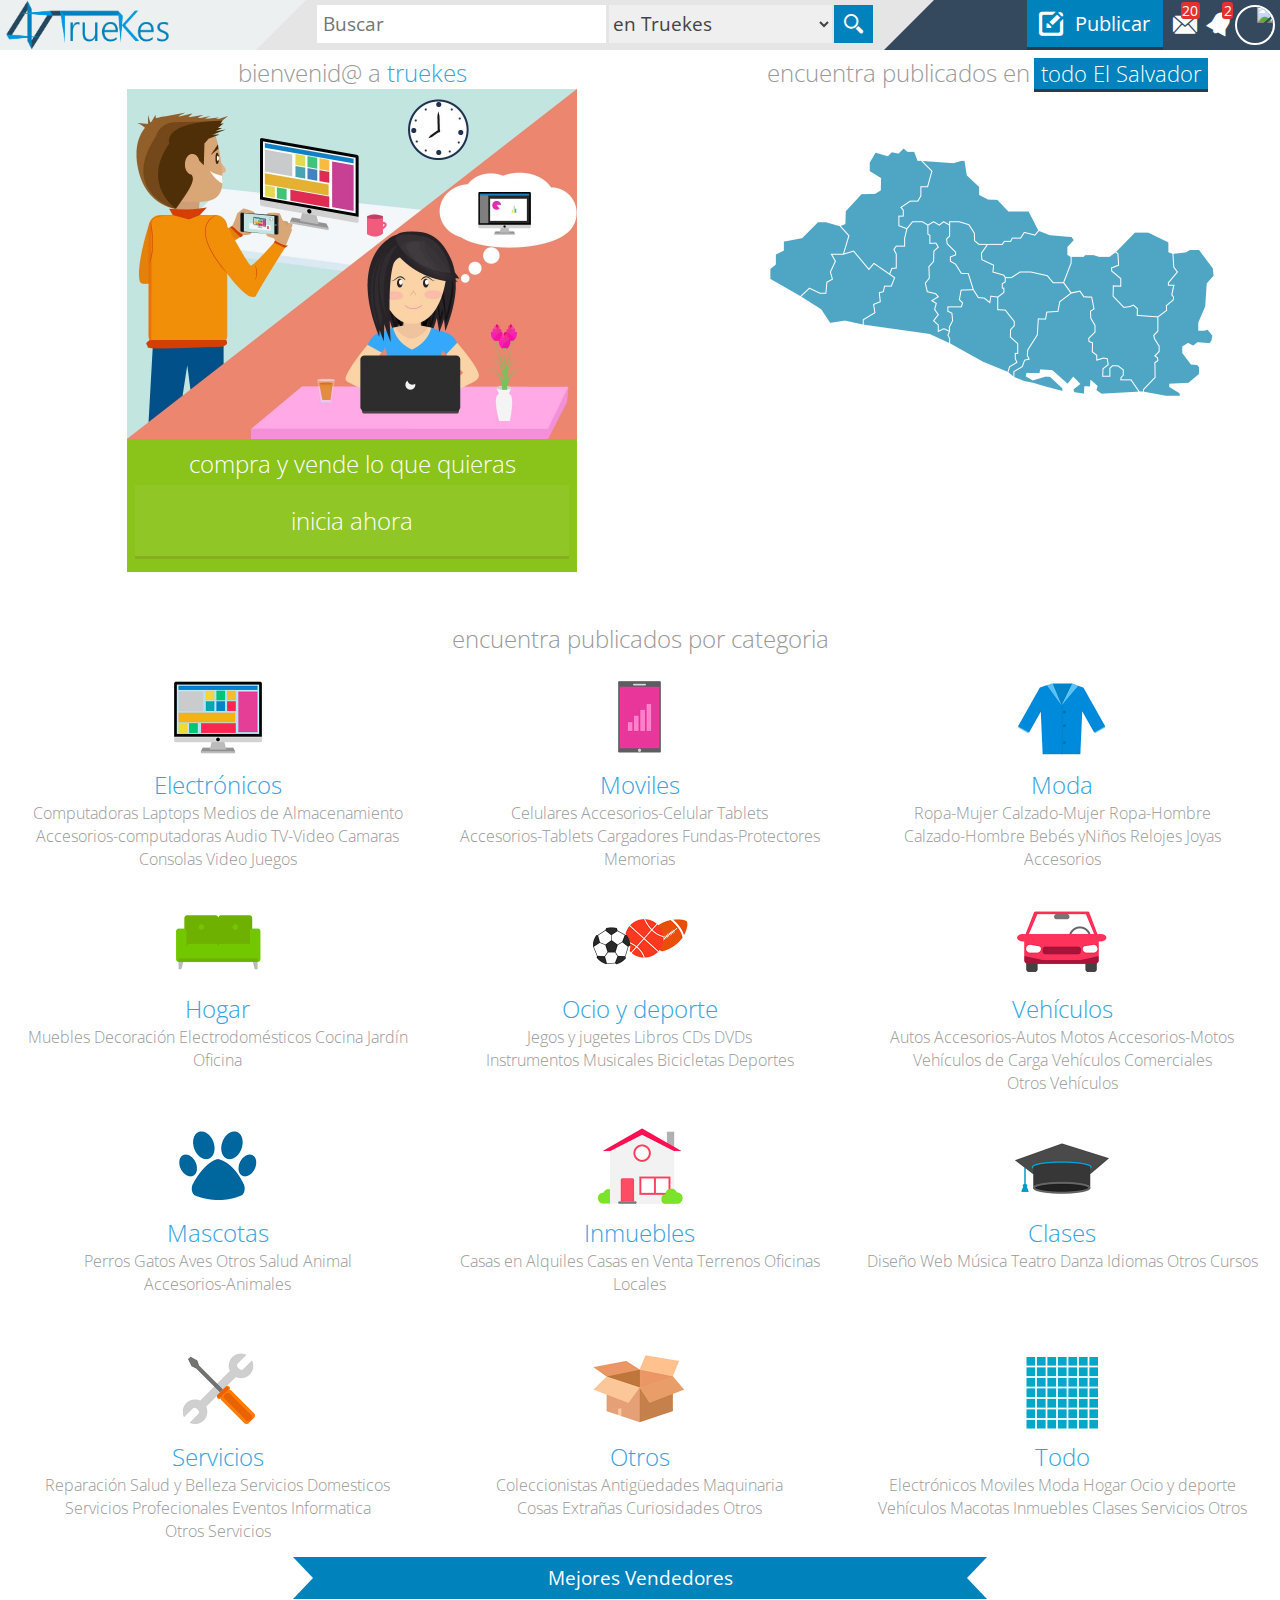
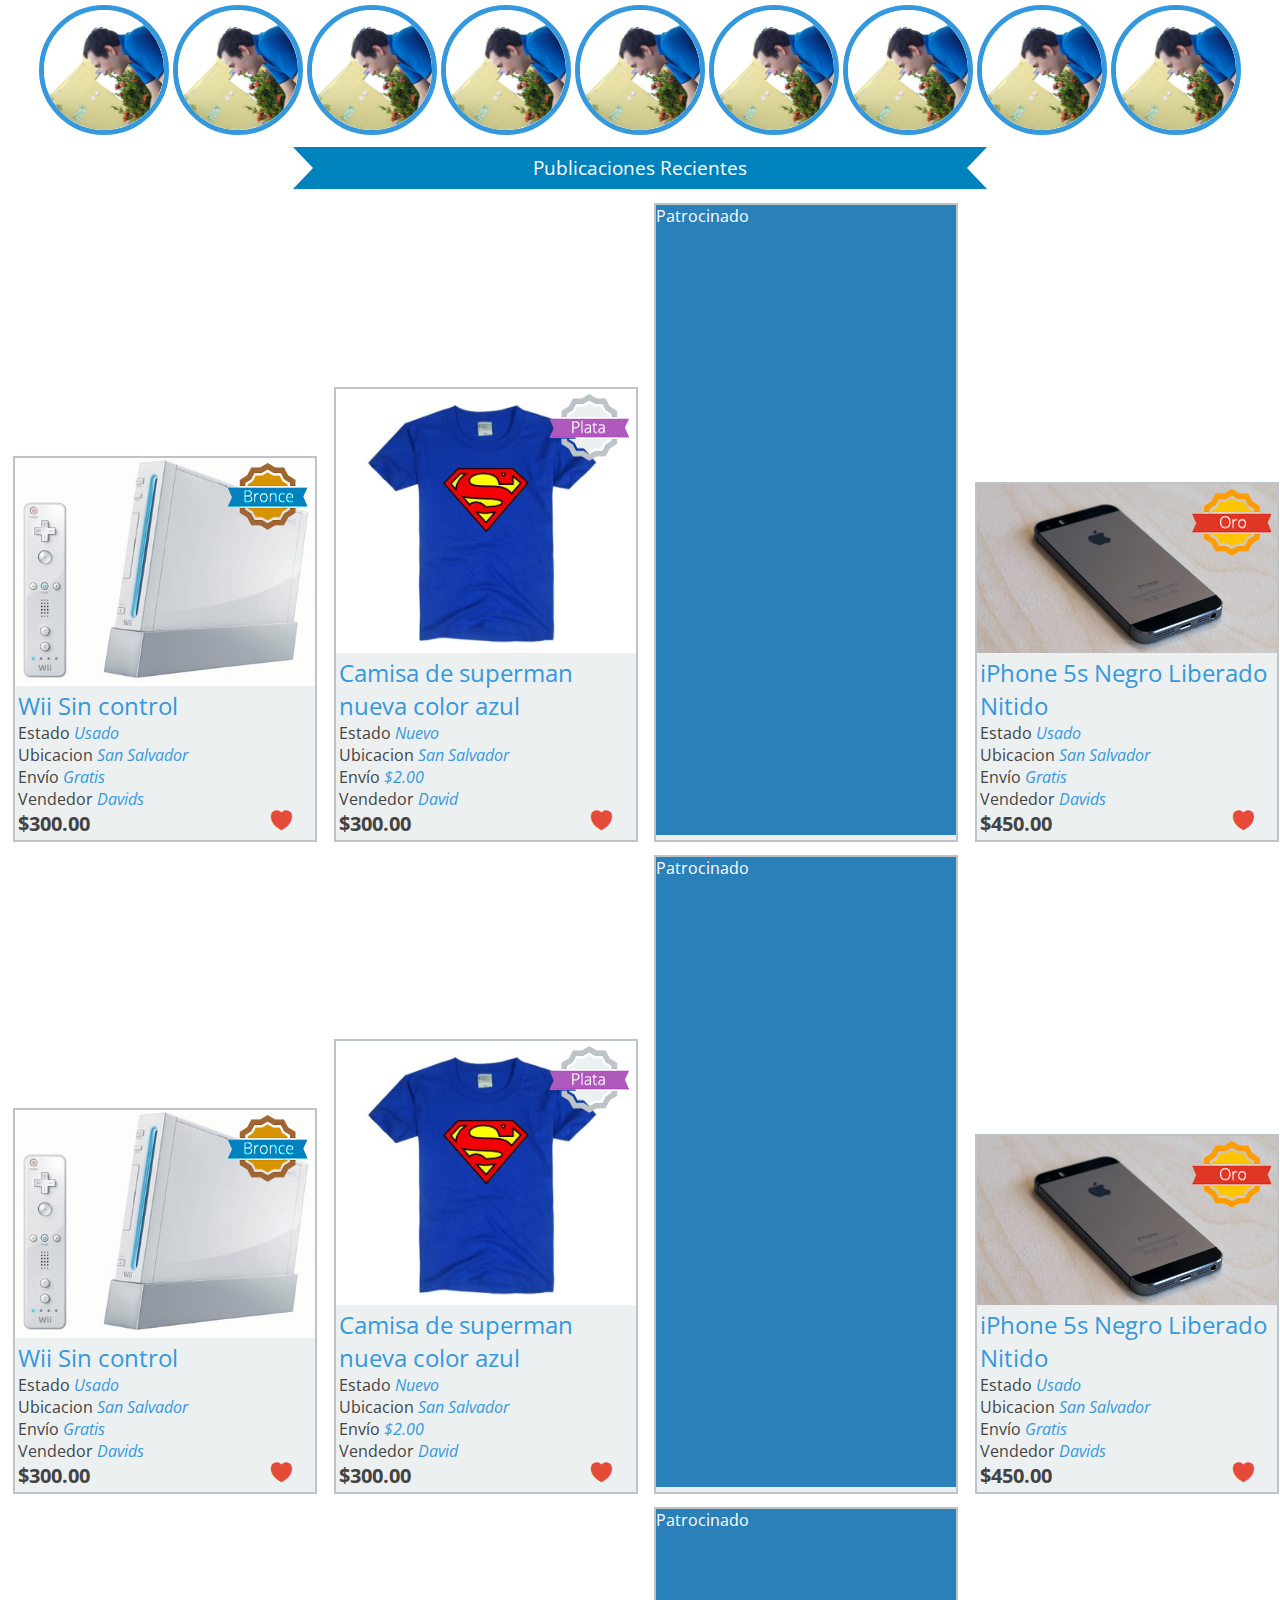
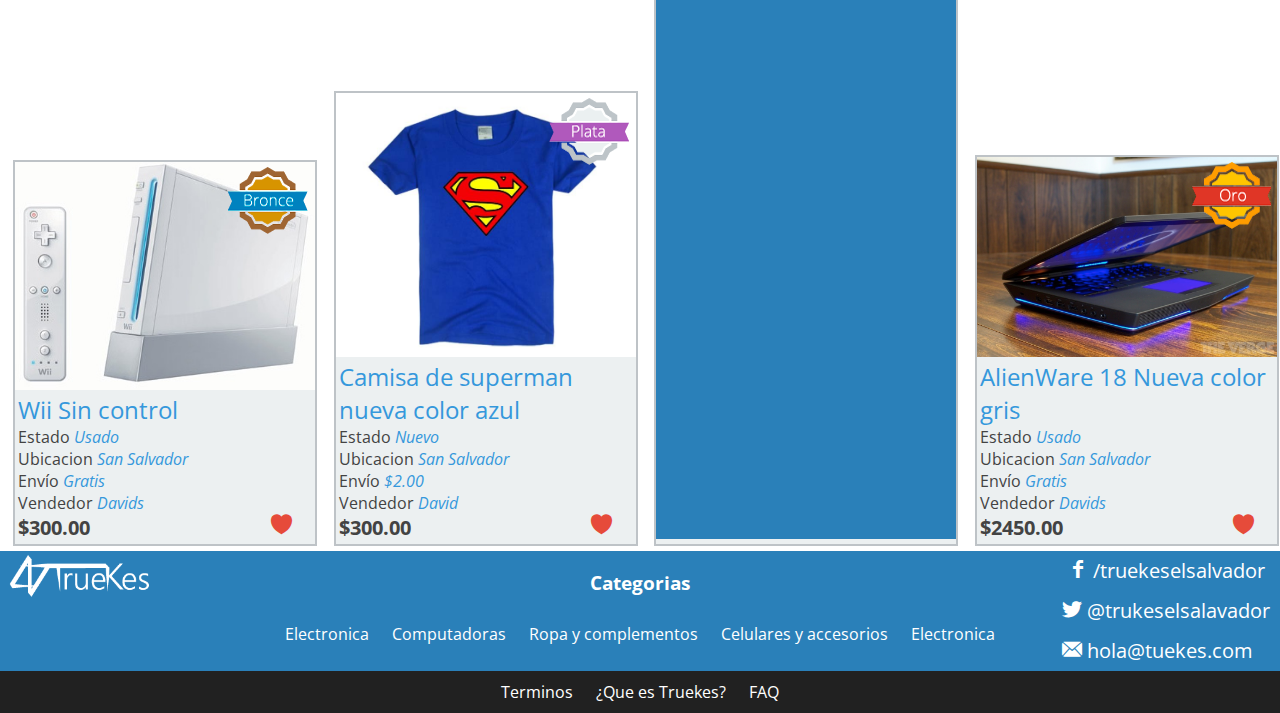
==== commit 976f3537: "cambio" ====
--- a/index.html
+++ b/index.html
@@ -32,12 +32,12 @@
 					<a href="#" class="btn publicar"><span class="icon-post public"></span><span class="publitext">Publicar</span></a>
 				</li>
 				<li class="notificaciones relative">
-					<a  class="notificacion icon-mail2" href="#"><span class="noti notimjs">20</span></a>
+					<a  class="notificacion icon-mail2 mail" href="#"><span class="noti notimjs">20</span></a>
 				
 				</li>
 				<li class="notificaciones"><a class="notificacion icon-bell" href="#"><span class="noti notinot">2</span></a></li>
 				<!--<li class="notificaciones"><a class="notificacion icon-orden" href="#"><span class="noti notiord">2</span></a></li>-->
-				<li class="miavatar"><figure><a href="#"><img src="static/img/user.jpeg" width="40" ></a></figure>
+				<li class="miavatar"><figure><a href="#"><img src="https://s3.amazonaws.com/uifaces/faces/twitter/ruzinav/128.jpg" width="40" ></a></figure>
 				</li>
 			</ul>
 		</div>
@@ -174,102 +174,6 @@
 			<!--<a href="" class="icon-menu menuMobil radius">
 				</a>	-->	
 		</div>
-		<!--Menu de categorias Para Mobiles-->
-		<!--<nav><ul class="categoriasMobil">
-			<li class="omobil "><a class="icono-mas opciones relative " href="#">Electronica</a>
-				<ul class="submenuCategorias">
-							<li><a class="opciones" href="#">Sub Menus</a></li>
-							<li><a class="opciones" href="#">Sub Menus</a></li>
-							<li><a class="opciones" href="#">Sub Menus</a></li>
-							<li><a class="opciones" href="#">Sub Menus</a></li>
-							<li><a class="opciones" href="#">Sub Menus</a></li>
-						</ul>
-			</li>
-			<li class="omobil "><a class="icono-
-			mas opciones relative " href="#">Electronica</a>
-				<ul class="submenuCategorias">
-							<li><a class="opciones" href="#">Sub Menus</a></li>
-							<li><a class="opciones" href="#">Sub Menus</a></li>
-							<li><a class="opciones" href="#">Sub Menus</a></li>
-							<li><a class="opciones" href="#">Sub Menus</a></li>
-							<li><a class="opciones" href="#">Sub Menus</a></li>
-						</ul>
-			</li>
-			<li class="omobil "><a class="icono-mas opciones relative " href="#">Electronica</a>
-				<ul class="submenuCategorias">
-							<li><a class="opciones" href="#">Sub Menus</a></li>
-							<li><a class="opciones" href="#">Sub Menus</a></li>
-							<li><a class="opciones" href="#">Sub Menus</a></li>
-							<li><a class="opciones" href="#">Sub Menus</a></li>
-							<li><a class="opciones" href="#">Sub Menus</a></li>
-						</ul>
-			</li>
-			<li class="omobil "><a class="icono-mas opciones relative " href="#">Electronica</a>
-				<ul class="submenuCategorias">
-							<li><a class="opciones" href="#">Sub Menus</a></li>
-							<li><a class="opciones" href="#">Sub Menus</a></li>
-							<li><a class="opciones" href="#">Sub Menus</a></li>
-							<li><a class="opciones" href="#">Sub Menus</a></li>
-							<li><a class="opciones" href="#">Sub Menus</a></li>
-						</ul>
-			</li>
-		</ul>
-		</nav>-->
-		<!--Menu de categorias para Desktop-->
-		<!---<nav><ul class="categoriasDesktop">
-					<li>
-						<a class="opciones" href="#">Electronica</a>
-						<ul class="submenuCategorias">
-							<li><a class="opciones" href="#">Sub Menus</a></li>
-							<li><a class="opciones" href="#">Sub Menus</a></li>
-							<li><a class="opciones" href="#">Sub Menus</a></li>
-							<li><a class="opciones" href="#">Sub Menus</a></li>
-							<li><a class="opciones" href="#">Sub Menus</a></li>
-						</ul>
-					</li>
-					<li>
-						<a class="opciones" href="#">Computadoras</a>
-						<ul class="submenuCategorias">
-							<li><a class="opciones" href="#">Sub Menus2</a></li>
-							<li><a class="opciones" href="#">Sub Menus2</a></li>
-							<li><a class="opciones" href="#">Sub Menus2</a></li>
-							<li><a class="opciones" href="#">Sub Menus2</a></li>
-							<li><a class="opciones" href="#">Sub Menus2</a></li>
-						</ul>	
-					</li>
-					<li>
-						<a class="opciones" href="#">Ropa y complementos</a>
-						<ul class="submenuCategorias">
-							<li><a class="opciones" href="#">Sub Menus3</a></li>
-							<li><a class="opciones" href="#">Sub Menus3</a></li>
-							<li><a class="opciones" href="#">Sub Menus3</a></li>
-							<li><a class="opciones" href="#">Sub Menus3</a></li>
-							<li><a class="opciones" href="#">Sub Menus3</a></li>
-						</ul>
-					</li>
-					<li>
-						<a class="opciones" href="#">Celulares y accesorios</a>
-						<ul class="submenuCategorias">
-							<li><a class="opciones" href="#">Sub Menus4</a></li>
-							<li><a class="opciones" href="#">Sub Menus4</a></li>
-							<li><a class="opciones" href="#">Sub Menus4</a></li>
-							<li><a class="opciones" href="#">Sub Menus4</a></li>
-							<li><a class="opciones" href="#">Sub Menus4</a></li>
-						</ul>
-					</li>
-					<li>
-						<a class="opciones" href="#">Electronica</a>
-						<ul class="submenuCategorias">
-							<li><a class="opciones" href="#">Sub Menus5</a></li>
-							<li><a class="opciones" href="#">Sub Menus5</a></li>
-							<li><a class="opciones" href="#">Sub Menus5</a></li>
-							<li><a class="opciones" href="#">Sub Menus5</a></li>
-							<li><a class="opciones" href="#">Sub Menus5</a></li>
-						</ul>
-					</li>
-		</ul>
-		</nav>-->
-
 	</header>
 	<!--Top de vendedores-->
 <section class="bloque">
--- a/static/css/base.css
+++ b/static/css/base.css
@@ -1,2 +1,2 @@
 /* normalize.css v3.0.1 | MIT License | git.io/normalize */
-html{font-family:sans-serif;-ms-text-size-adjust:100%;-webkit-text-size-adjust:100%;}body{margin:0}article,aside,details,figcaption,figure,footer,header,hgroup,main,nav,section,summary{display:block}audio,canvas,progress,video{display:inline-block;vertical-align:baseline;}audio:not([controls]){display:none;height:0}[hidden],template{display:none}a{background:transparent}a:active,a:hover{outline:0}abbr[title]{border-bottom:1px dotted}b,strong{font-weight:bold}dfn{font-style:italic}h1{font-size:2em;margin:.67em 0}mark{background:#ff0;color:#000}small{font-size:80%}sub,sup{font-size:75%;line-height:0;position:relative;vertical-align:baseline}sup{top:-.5em}sub{bottom:-.25em}img{border:0}svg:not(:root){overflow:hidden}figure{margin:1em 40px}hr{-moz-box-sizing:content-box;-webkit-box-sizing:content-box;-moz-box-sizing:content-box;box-sizing:content-box;height:0}pre{overflow:auto}code,kbd,pre,samp{font-family:monospace,monospace;font-size:1em}button,input,optgroup,select,textarea{color:inherit;font:inherit;margin:0;}button{overflow:visible}button,select{text-transform:none}button,html input[type="button"],input[type="reset"],input[type="submit"]{-webkit-appearance:button;cursor:pointer;}button[disabled],html input[disabled]{cursor:default}button::-moz-focus-inner,input::-moz-focus-inner{border:0;padding:0}input{line-height:normal}input[type="checkbox"],input[type="radio"]{-webkit-box-sizing:border-box;-moz-box-sizing:border-box;box-sizing:border-box;padding:0;}input[type="number"]::-webkit-inner-spin-button,input[type="number"]::-webkit-outer-spin-button{height:auto}input[type="search"]{-webkit-appearance:textfield;-moz-box-sizing:content-box;-webkit-box-sizing:content-box;-webkit-box-sizing:content-box;-moz-box-sizing:content-box;box-sizing:content-box}input[type="search"]::-webkit-search-cancel-button,input[type="search"]::-webkit-search-decoration{-webkit-appearance:none}fieldset{border:1px solid #c0c0c0;margin:0 2px;padding:.35em .625em .75em}legend{border:0;padding:0;}textarea{overflow:auto}optgroup{font-weight:bold}table{border-collapse:collapse;border-spacing:0}td,th{padding:0}@font-face{font-family:'icomoon';src:url("../fonts/icomoon.eot?ijc3zw");src:url("../fonts/icomoon.eot?#iefixijc3zw") format('embedded-opentype'),url("../fonts/icomoon.woff?ijc3zw") format('woff'),url("../fonts/icomoon.ttf?ijc3zw") format('truetype'),url("../fonts/icomoon.svg?ijc3zw#icomoon") format('svg');font-weight:normal;font-style:normal}[class^="icon-"],[class*=" icon-"]{font-family:'icomoon','Open Sans',sans-serif;speak:none;font-style:normal;font-weight:normal;font-variant:normal;text-transform:none;line-height:1;-webkit-font-smoothing:antialiased;-moz-osx-font-smoothing:grayscale}.icon-clock:before{content:"\e61e"}.icon-next:before{content:"\e61d"}.icon-prov:before{content:"\e61c"}.icon-edit:before{content:"\e616"}.icon-fb:before{content:"\e61a"}.icon-camera:before{content:"\e609"}.icon-post:before{content:"\e608"}.icon-uniE61B:before{content:"\e61b"}.icon-web:before{content:"\e619"}.icon-local:before{content:"\f060"}.icon-profile:before{content:"\e617"}.icon-remove:before{content:"\e612"}.icon-down:before{content:"\e600"}.icon-up:before{content:"\e601"}.icon-bell:before{content:"\e602"}.icon-eye:before{content:"\e603"}.icon-bronce:before{content:"\e604"}.icon-orden:before{content:"\e605"}.icon-delete:before{content:"\e606"}.icon-delivery:before{content:"\e607"}.icon-mas:before{content:"\e60a"}.icon-menos:before{content:"\e60b"}.icon-heart:before{content:"\e60c"}.icon-buscar:before{content:"\e60d"}.icon-mail:before{content:"\e60e"}.icon-mail2:before{content:"\e60f"}.icon-medalla:before{content:"\e610"}.icon-menu:before{content:"\e611"}.icon-oro:before{content:"\e613"}.icon-phone:before{content:"\e614"}.icon-plata:before{content:"\e615"}.icon-twitter:before{content:"\e618"}.cd-dropdown > span{background:#fafafa;padding:.2em .5em;font-size:1.4em;border:1px solid #bec3c7;-webkit-transition:all 0.3s;-moz-transition:all 0.3s;-o-transition:all 0.3s;-ms-transition:all 0.3s;transition:all 0.3s;display:block;-webkit-box-sizing:border-box;-moz-box-sizing:border-box;box-sizing:border-box;z-index:100;position:relative}.cd-dropdown ul li span{background:#fafafa;padding:.2em .5em;font-size:1.4em;border:1px solid #bec3c7;-webkit-transition:all 0.3s;-moz-transition:all 0.3s;-o-transition:all 0.3s;-ms-transition:all 0.3s;transition:all 0.3s;display:block;-webkit-box-sizing:border-box;-moz-box-sizing:border-box;box-sizing:border-box}.cd-dropdown ul{position:absolute;max-height:200px;overflow-y:scroll;overflow-x:hidden;top:0;width:100%}.cd-dropdown ul li{position:absolute;width:100%}.cd-active.cd-dropdown > span{background:#ecf0f1}.cd-active.cd-dropdown ul li span{-webkit-transition:all .2s linear 0s;-moz-transition:all .2s linear 0s;-ms-transition:all .2s linear 0s;-o-transition:all .2s linear 0s;-webkit-transition:all 0.2s linear 0s;-moz-transition:all 0.2s linear 0s;-o-transition:all 0.2s linear 0s;-ms-transition:all 0.2s linear 0s;transition:all 0.2s linear 0s}.cd-active.cd-dropdown ul li span:hover{background:#0082bd;color:#fff}body{background:#fff;font-size:16px;font-family:'Open Sans',sans-serif;color:#434343}figure{margin:0}img{vertical-align:top}ul{margin:0;padding:0}li{list-style:none}a{font-family:'Open Sans',sans-serif;text-decoration:none}input[type="file"]{display:none;}input[type="file"]:focus{outline:none}button{cursor:pointer}.pointer{cursor:pointer}.editarPublicado,.borrarPublicado{color:#5c5d5d}.cimagen{background:rgba(0,0,0,0);position:absolute;top:0;bottom:0;left:0;right:0;display:block;-webkit-transition:all 0.3s;-moz-transition:all 0.3s;-o-transition:all 0.3s;-ms-transition:all 0.3s;transition:all 0.3s;z-index:0;overflow:hidden;}.cimagen:hover{background:rgba(0,0,0,0.3);}.cimagen:hover .btn{background:#434343}.cambiarimagen{cursor:pointer;position:absolute;top:0;bottom:0;left:0;right:0;-webkit-border-radius:50% 50% 0 0;border-radius:50% 50% 0 0;}.cambiarimagen.btn{background:rgba(67,67,67,0.5);border-bottom:none;-webkit-transition:all 0.3s;-moz-transition:all 0.3s;-o-transition:all 0.3s;-ms-transition:all 0.3s;transition:all 0.3s;font-weight:bold;padding:0;cursor:pointer;}.cambiarimagen.btn:after{content:"\e609 ";font-family:'icomoon','Open Sans';width:100%;line-height:40px;display:inline-block;position:absolute;color:#fff;text-align:center;top:10%;left:0;z-index:0;font-size:2em;font-weight:normal}.patrocinado{width:120px;margin:0 auto;padding-top:30px;position:relative;overflow-x:hidden}.adsbygoogle{width:120px;height:600px;background:#2a80b9;position:relative;}.adsbygoogle:before{content:"Patrocinado";height:30px;position:absolute;display:block;color:#fff;bottom:100%;left:0;right:0;background:#2a80b9;z-index:2}.patrohrzc{background:#2a80b9;width:auto;clear:both;height:90px;display:block}.publicidadhrz{width:232px;height:90px;margin:0 auto;overflow:hidden}.publihrz{width:234px;height:90px;}.publihrz:before{display:none}.register{width:95%;overflow:hidden;margin:0 auto}.nextImg{opacity:0;-ms-filter:"progid:DXImageTransform.Microsoft.Alpha(Opacity=0)";filter:alpha(opacity=0);background:rgba(0,0,0,0.2);color:#fff;font-size:5em;height:1em;width:1em;right:0;top:40%;-webkit-transition:all 0.3s;-moz-transition:all 0.3s;-o-transition:all 0.3s;-ms-transition:all 0.3s;transition:all 0.3s}.provImg{opacity:0;-ms-filter:"progid:DXImageTransform.Microsoft.Alpha(Opacity=0)";filter:alpha(opacity=0);background:rgba(0,0,0,0.2);color:#fff;font-size:5em;height:1em;width:1em;left:0;top:40%;-webkit-transition:all 0.3s;-moz-transition:all 0.3s;-o-transition:all 0.3s;-ms-transition:all 0.3s;transition:all 0.3s}.thumbnails{margin-top:.4em;padding-top:5px;display:block;border:4px solid #e5e5e5;background:#e5e5e5;min-height:100px;overflow:hidden;-webkit-box-sizing:border-box;-moz-box-sizing:border-box;box-sizing:border-box;text-align:center}.thumbnail{position:relative;cursor:pointer;border:4px solid transparent;width:92px;height:92px;display:inline-block;margin-left:.5%;margin-top:.5%;line-height:84px;-webkit-box-sizing:border-box;-moz-box-sizing:border-box;box-sizing:border-box;opacity:.7;-ms-filter:"progid:DXImageTransform.Microsoft.Alpha(Opacity=70)";filter:alpha(opacity=70);}.thumbnail img{vertical-align:middle;max-width:84px;max-height:82px}.thumbnailActive{border:4px solid #0082bd;opacity:1;-ms-filter:none;filter:none;}.thumbnailActive:after{content:"";position:absolute;border-left:10px solid transparent;border-bottom:10px solid #0082bd;border-right:10px solid transparent;bottom:100%;left:32px}.pricePlublished{position:relative;min-width:50px;background:#90c626;line-height:40px;font-size:2em;color:#fff;left:0;text-align:center;top:0;padding:.2em}.contentImgPublished{position:relative;border:4px solid #e5e5e5;height:258px;background:#e5e5e5;-webkit-box-sizing:border-box;-moz-box-sizing:border-box;box-sizing:border-box;overflow:hidden;-webkit-user-select:none;-moz-user-select:none;-ms-user-select:none;user-select:none}.imgPublished{overflow:hidden;display:block;-webkit-box-sizing:border-box;-moz-box-sizing:border-box;box-sizing:border-box;line-height:200px;cursor:pointer;}.imgPublished:hover .nextImg,.imgPublished:hover .provImg{opacity:1;-ms-filter:none;filter:none}.imgPublished img{vertical-align:middle;max-width:100%;max-height:200px}.published{-webkit-box-sizing:border-box;-moz-box-sizing:border-box;box-sizing:border-box}.levelDirectory{display:block;color:#35a3e1}.cambiarUbicacion{width:100%}.textomapa{width:450px;margin:0 auto;padding:0;height:41px}.bienvenido{width:100%;height:auto;margin:auto;margin-top:0;background:transparent;overflow:hidden;cursor:pointer}.holaregistro{background:transparent url("../img/categorias/hola.jpg") 0 0 no-repeat;-webkit-background-size:450px 350px;-moz-background-size:450px 350px;background-size:450px 350px;display:none;height:350px;margin:0;-webkit-box-sizing:border-box;-moz-box-sizing:border-box;box-sizing:border-box}.ivitacion{background:#8ac319;display:block;min-height:50px;padding:.5em;-webkit-box-sizing:border-box;-moz-box-sizing:border-box;box-sizing:border-box}.categorias{background:transparent;display:block;overflow:hidden}.categoriaContent{background:transparent;width:48%;float:left;margin-left:1%;margin-top:.3em;padding:.5em;-webkit-box-sizing:border-box;-moz-box-sizing:border-box;box-sizing:border-box;}.categoriaContent:hover{background:#ecf0f1}.enlaseCategorias{background:transparent;display:block;border-bottom:1px solid transparent;}.enlaseCategorias:hover{border-bottom:1px solid #2190c3}.enlaseSubCategorias{border-bottom:1px solid transparent;display:block;}.enlaseSubCategorias:hover{border-bottom:1px solid #999}.iconc{background:transparent;width:100px;height:100px;margin:0 auto}.icon-cate01{background:transparent url("../img/categorias/sprintes-cate.png") 0 0 no-repeat;-webkit-background-size:400px 300px;-moz-background-size:400px 300px;background-size:400px 300px}.icon-cate02{background:transparent url("../img/categorias/sprintes-cate.png") -100px 0 no-repeat;-webkit-background-size:400px 300px;-moz-background-size:400px 300px;background-size:400px 300px}.icon-cate03{background:transparent url("../img/categorias/sprintes-cate.png") -200px 0 no-repeat;-webkit-background-size:400px 300px;-moz-background-size:400px 300px;background-size:400px 300px}.icon-cate04{background:transparent url("../img/categorias/sprintes-cate.png") -300px 0 no-repeat;-webkit-background-size:400px 300px;-moz-background-size:400px 300px;background-size:400px 300px}.icon-cate05{background:transparent url("../img/categorias/sprintes-cate.png") 0 -100px no-repeat;-webkit-background-size:400px 300px;-moz-background-size:400px 300px;background-size:400px 300px}.icon-cate06{background:transparent url("../img/categorias/sprintes-cate.png") -100px -100px no-repeat;-webkit-background-size:400px 300px;-moz-background-size:400px 300px;background-size:400px 300px}.icon-cate07{background:transparent url("../img/categorias/sprintes-cate.png") -200px -100px no-repeat;-webkit-background-size:400px 300px;-moz-background-size:400px 300px;background-size:400px 300px}.icon-cate08{background:transparent url("../img/categorias/sprintes-cate.png") -300px -100px no-repeat;-webkit-background-size:400px 300px;-moz-background-size:400px 300px;background-size:400px 300px}.icon-cate09{background:transparent url("../img/categorias/sprintes-cate.png") 0 -200px no-repeat;-webkit-background-size:400px 300px;-moz-background-size:400px 300px;background-size:400px 300px}.icon-cate010{background:transparent url("../img/categorias/sprintes-cate.png") -100px -200px no-repeat;-webkit-background-size:400px 300px;-moz-background-size:400px 300px;background-size:400px 300px}.icon-cate011{background:transparent url("../img/categorias/sprintes-cate.png") -200px -200px no-repeat;-webkit-background-size:400px 300px;-moz-background-size:400px 300px;background-size:400px 300px}.icon-cate012{background:transparent url("../img/categorias/sprintes-cate.png") -300px -200px no-repeat;-webkit-background-size:400px 300px;-moz-background-size:400px 300px;background-size:400px 300px}.ubicaciones{background:transparent;display:none;}.ubicaciones li a{padding:.3em 1em}.ubicaciones li:nth-child(odd){background:#e5e5e5}.ubicaciones li:nth-child(even){background:#ecf0f1}.nomapa{display:block}.mapainterac{display:none}.mapa{background:transparent url("../img/maps/sv/mapasv.png") 0 0 no-repeat;-webkit-background-size:450px 350px;-moz-background-size:450px 350px;background-size:450px 350px;width:450px;height:350px;margin:0 auto}.cmapa{background:transparent;width:450px;height:350px;margin:0 auto}.sprinter-zone{background:transparent url("../img/maps/sv/sdep.png") -6300px 0 no-repeat;-webkit-background-size:6750px 350px;-moz-background-size:6750px 350px;background-size:6750px 350px;width:450px;height:350px}.sprinter-zone1{background:transparent url("../img/maps/sv/sdep.png") 0 0 no-repeat;-webkit-background-size:6750px 350px;-moz-background-size:6750px 350px;background-size:6750px 350px}.sprinter-zone2{background:transparent url("../img/maps/sv/sdep.png") -450px 0 no-repeat;-webkit-background-size:6750px 350px;-moz-background-size:6750px 350px;background-size:6750px 350px}.sprinter-zone3{background:transparent url("../img/maps/sv/sdep.png") -900px 0 no-repeat;-webkit-background-size:6750px 350px;-moz-background-size:6750px 350px;background-size:6750px 350px}.sprinter-zone4{background:transparent url("../img/maps/sv/sdep.png") -1350px 0 no-repeat;-webkit-background-size:6750px 350px;-moz-background-size:6750px 350px;background-size:6750px 350px}.sprinter-zone5{background:transparent url("../img/maps/sv/sdep.png") -1800px 0 no-repeat;-webkit-background-size:6750px 350px;-moz-background-size:6750px 350px;background-size:6750px 350px}.sprinter-zone6{background:transparent url("../img/maps/sv/sdep.png") -2250px 0 no-repeat;-webkit-background-size:6750px 350px;-moz-background-size:6750px 350px;background-size:6750px 350px}.sprinter-zone7{background:transparent url("../img/maps/sv/sdep.png") -2700px 0 no-repeat;-webkit-background-size:6750px 350px;-moz-background-size:6750px 350px;background-size:6750px 350px}.sprinter-zone8{background:transparent url("../img/maps/sv/sdep.png") -3150px 0 no-repeat;-webkit-background-size:6750px 350px;-moz-background-size:6750px 350px;background-size:6750px 350px}.sprinter-zone9{background:transparent url("../img/maps/sv/sdep.png") -3600px 0 no-repeat;-webkit-background-size:6750px 350px;-moz-background-size:6750px 350px;background-size:6750px 350px}.sprinter-zone10{background:transparent url("../img/maps/sv/sdep.png") -4050px 0 no-repeat;-webkit-background-size:6750px 350px;-moz-background-size:6750px 350px;background-size:6750px 350px}.sprinter-zone11{background:transparent url("../img/maps/sv/sdep.png") -4500px 0 no-repeat;-webkit-background-size:6750px 350px;-moz-background-size:6750px 350px;background-size:6750px 350px}.sprinter-zone12{background:transparent url("../img/maps/sv/sdep.png") -4950px 0 no-repeat;-webkit-background-size:6750px 350px;-moz-background-size:6750px 350px;background-size:6750px 350px}.sprinter-zone13{background:transparent url("../img/maps/sv/sdep.png") -5400px 0 no-repeat;-webkit-background-size:6750px 350px;-moz-background-size:6750px 350px;background-size:6750px 350px}.sprinter-zone14{background:transparent url("../img/maps/sv/sdep.png") -5850px 0 no-repeat;-webkit-background-size:6750px 350px;-moz-background-size:6750px 350px;background-size:6750px 350px}.conf{margin-left:.5em}.spanf{font-size:.8em}.index1{position:relative;z-index:1}.index2{position:relative;z-index:2}.selector{width:100%;float:left}.icon-beneficios{color:#0082bd;font-size:2.8em;padding:2%}.selectnone{-webkit-user-select:none;-moz-user-select:none;-ms-user-select:none;user-select:none}.tip{color:#999;width:80%;padding:2%}.pruen{background:#f00}.block{display:block}.bold{font-weight:bold}.lighter{font-weight:lighter}.normal{font-weight:normal}.line44{line-height:44px}.textSmall{font-size:1em;font-weight:lighter}.textNormal{font-size:1em;font-weight:lighter}.textLarge{font-size:1.5em;font-weight:lighter}.text08{font-size:.8em}.text300{font-size:3em}.textAzulO{color:#293a4a}.textGris{color:#999}.textBlanco{color:#fff}.textRojo{color:#e2413e}.underline{text-decoration:underline}.peque{margin-left:1em;margin-top:0;font-size:.9em}.marginTop{margin-top:1em}.marginBottom{margin-bottom:1em}.marginNone{margin:0}.textAzul{color:#35a3e1}.perfil{margin:0 auto;}.perfil .info{margin:0;}.perfil .info .icon-f{margin-right:5px}.descriperfil .title{width:auto;display:block;height:40px;vertical-align:top;overflow:hidden}.descriperfil .desktop{display:none}.descriperfil .bronce,.descriperfil .plata,.descriperfil .oro{background:url("../img/medallam.png");width:40px;height:38px;position:absolute;top:0;right:.4em}.descriperfil .bronce{background-position:0 0}.descriperfil .plata{background-position:-40px 0}.descriperfil .oro{background-position:-80px 0}.nombrePerfil{width:80%;display:inline-block;text-align:center;font-size:1em;margin:0 auto;font-weight:normal}.border{border:1px solid #bec3c7}.borderBottom{border-bottom:1px solid #f00}.borderAzul{border-color:#999}.radius{-webkit-border-radius:50%;border-radius:50%;overflow:hidden}.radius_4{-webkit-border-radius:4px;border-radius:4px;overflow:hidden}.mavaperfil{position:absolute;bottom:-50%;left:0;width:20%;max-width:120px;display:inline-block;-webkit-border-radius:50%;border-radius:50%;vertical-align:middle;border:3px solid #fff;}.mavaperfil .mavatar{width:100%;-webkit-border-radius:50%;border-radius:50%}.avatarperfil{background:#ecf0f1;display:block;-webkit-border-radius:50%;border-radius:50%;position:absolute;float:left;overflow:hidden;width:20%;padding:0;border:5px solid #fff;margin:0 auto;margin-top:-9%;z-index:3;}.avatarperfil .avatar{width:100%}.contentAvatar{-webkit-border-radius:50%;border-radius:50%;float:left;overflow:hidden;padding:0;margin:0 auto;z-index:3;}.contentAvatar .bronce,.contentAvatar .plata,.contentAvatar .oro{background:url("../img/medallap.png");width:27px;height:26px;position:absolute;left:4%;top:4%}.contentAvatar .bronce{background-position:0 0}.contentAvatar .plata{background-position:-27px 0}.contentAvatar .oro{background-position:-54px 0}.contactamed{display:none}.bannerPerfil{padding:0;display:block;background:#ecf0f1;position:relative;overflow:hidden;}.bannerPerfil .banner{width:100%}.bannerPerfil .cambiarimagen{top:70%;bottom:0%;}.bannerPerfil .cambiarimagen.btn:after{content:"\e609  Cambiar Portada";font-family:'icomoon','Open Sans';width:100%;line-height:40px;display:inline-block;position:absolute;color:#fff;text-align:center;top:0;left:0;z-index:0;font-size:1em;font-weight:normal}.descriperfil{background:#ecf0f1;width:auto;display:block;padding-bottom:.5em;z-index:1;}.descriperfil .title{text-align:center}.descriperfil .patrocinado{display:none;width:100%}.opcionesPerfil{background:#ecf0f1;padding-top:10px;position:relative}.controlesPerfil{background:#f00}.sobremi{display:none;margin-bottom:0}.opcionesp{float:left;background:#ff0;width:33.33%;text-align:center;font-weight:normal;font-size:.8em;text-transform:uppercase;padding:.5em 0;}.opcionesp.btnazul{padding:1em 0;font-weight:normal}.opcionesp.active{background:#293a4a}.resumenpuntos{text-align:left;position:relative;}.resumenpuntos .bronce,.resumenpuntos .plata,.resumenpuntos .oro{background:url("../img/medallam.png");width:40px;height:38px;position:inherit;display:inline-block;left:5px}.resumenpuntos .bronce{background-position:0 0}.resumenpuntos .plata{background-position:-40px 0}.resumenpuntos .oro{background-position:-80px 0}.resumenpuntos .positivo,.resumenpuntos .neutro,.resumenpuntos .negativo{margin:0;}.resumenpuntos .positivo:after,.resumenpuntos .neutro:after,.resumenpuntos .negativo:after{display:none}.resumenpuntos .positivo:before,.resumenpuntos .neutro:before,.resumenpuntos .negativo:before{display:none}.total{font-weight:bold;font-size:3em;color:#0082bd;position:relative;text-align:center;}.total:after{content:"Puntos";display:block;font-size:.5em;text-align:center}.recuento{text-align:center}.puntuacion{padding:.5em 0;display:inline-block;text-align:left;margin-right:1%;width:auto;border-bottom:2px dashed #0082bd;}.puntuacion a{color:#0082bd;font-style:italic;font-size:1.2em}.positivo{display:inline-block;background:#7cbf42;border-bottom:2px solid #30a443;padding:.2em .5em;color:#fff;margin-left:10px;position:relative;}.positivo:before{content:"Positiva";display:inline-block}.positivo:after{content:"";border-right:10px solid #7cbf42;border-bottom:15px solid transparent;border-top:15px solid transparent;position:absolute;right:100%;top:0}.neutro{display:inline-block;background:#c4cace;border-bottom:2px solid #bec3c7;padding:.2em .5em;color:#fff;margin-left:10px;position:relative;}.neutro:before{content:"Neutral";display:inline-block}.neutro:after{content:"";border-right:10px solid #c4cace;border-bottom:15px solid transparent;border-top:15px solid transparent;position:absolute;right:100%;top:0}.negativo{display:inline-block;background:#e2413e;border-bottom:2px solid #e91222;padding:.2em .5em;color:#fff;position:relative;margin-left:10px;}.negativo text-align,.negativo:before{content:"Negativa";display:inline-block}.negativo:after{content:"";border-right:10px solid #e2413e;border-bottom:15px solid transparent;border-top:15px solid transparent;position:absolute;right:100%;top:0}.titulo,.razondepuntos{display:inline-block}.titulo{color:#0082bd;margin:0}.informacion{border-bottom:2px solid #0082bd}.right{float:right}.left{float:left}.center{text-align:center}.relative{position:relative}.absolute{position:absolute}.active{display:block}.none{display:none}.borders{border:5px solid #bec3c7}.bordern{border:2px solid #bec3c7}.border4{border:4px solid #f00}.bazulclaro{border-color:#3598dc}.bgrisclaro{border-color:#f0f0e6}.brosa{border-color:#e51753}.bnone{border:none}.bloque{overflow:hidden;margin:0 auto;margin-top:.4em;display:block;clear:both}.center{text-align:center}.warp{background:#fff;padding-top:0}.btn{display:inline-block;padding:.5em;background:#000;border:none;color:#fff;}.btn span{margin-right:5px}.btnblock{display:block;padding:.8em;margin:5px 0;width:auto}.btn100{width:100%}.btnlogin,.btnsignin{margin-top:1px;margin-right:4px;padding:.7em 1.2em}.btnlogin{font-weight:bold;background:#2dcb6f;border-bottom:4px solid #26ac5f;-webkit-transition:all 0.3s;-moz-transition:all 0.3s;-o-transition:all 0.3s;-ms-transition:all 0.3s;transition:all 0.3s;opacity:.9;-ms-filter:"progid:DXImageTransform.Microsoft.Alpha(Opacity=90)";filter:alpha(opacity=90);}.btnlogin:hover{opacity:1;-ms-filter:none;filter:none}.btnverde{background:#90c626;border-bottom:3px solid #85af1e;font-weight:bold;-webkit-transition:all 0.3s;-moz-transition:all 0.3s;-o-transition:all 0.3s;-ms-transition:all 0.3s;transition:all 0.3s;}.btnverde:hover{background:#85af1e}.btnamarillo{background:#f90;border-bottom:3px solid #d55403;font-weight:bold;-webkit-transition:all 0.3s;-moz-transition:all 0.3s;-o-transition:all 0.3s;-ms-transition:all 0.3s;transition:all 0.3s;}.btnamarillo:hover{background:#d55403}.btnazul{background:#0082bd;border-bottom:3px solid #293a4a;-webkit-transition:background 0.3s;-moz-transition:background 0.3s;-o-transition:background 0.3s;-ms-transition:background 0.3s;transition:background 0.3s;font-weight:bold;padding-right:.3em;padding-left:.3em;}.btnazul:hover{background:#293a4a}.btnMapa{background:#0082bd;border-bottom:3px solid #293a4a;-webkit-transition:background 0.3s;-moz-transition:background 0.3s;-o-transition:background 0.3s;-ms-transition:background 0.3s;transition:background 0.3s;height:41px;font-weight:lighter;color:#fff;font-size:1.4em;padding-right:.3em;padding-left:.3em;}.btnMapa:hover{background:#293a4a}.btnrojo{background:#e2413e;border-bottom:3px solid #e91222;-webkit-transition:all 0.3s;-moz-transition:all 0.3s;-o-transition:all 0.3s;-ms-transition:all 0.3s;transition:all 0.3s;font-weight:bold;padding-right:.3em;padding-left:.3em;}.btnrojo:hover{background:#e91222}.btngris{background:#abb7b7;border-bottom:3px solid #7e8c8d;-webkit-transition:all 0.3s;-moz-transition:all 0.3s;-o-transition:all 0.3s;-ms-transition:all 0.3s;transition:all 0.3s;font-weight:bold;padding-right:.3em;padding-left:.3em;}.btngris:hover{background:#7e8c8d}.btnf{background:#3d5b94;border-bottom:3px solid #334a75;text-align:center;font-weight:bold;-webkit-transition:all 0.3s;-moz-transition:all 0.3s;-o-transition:all 0.3s;-ms-transition:all 0.3s;transition:all 0.3s;}.btnf:hover{background:#334a75}.btnt{background:#60aad8;border-bottom:3px solid #4884a8;text-align:center;font-weight:bold;-webkit-transition:all 0.3s;-moz-transition:all 0.3s;-o-transition:all 0.3s;-ms-transition:all 0.3s;transition:all 0.3s;}.btnt:hover{background:#4884a8}.header{background:#e5e5e5}.logo{background:#ecf0f1;float:left;height:3.1em;position:relative;width:35%;}.logo:before{border-right:50px solid transparent;border-top:50px solid #ecf0f1;content:"";display:inline-block;left:100%;position:absolute;top:0;z-index:4}.logof{margin:0 0 0 .4em;width:6em;z-index:5;float:left;position:relative;display:inline-block;vertical-align:middle;}.logof img{height:35px}.logo-c{margin:0 0 0 .4em;width:10em;z-index:5;position:relative;display:inline-block;vertical-align:middle;}.logo-c img{width:100%}.logo-l{margin:0 0 0 .4em;width:10em;z-index:5;position:relative;display:block;vertical-align:middle;}.logo-l img{width:100%}.login{margin:1em auto}.conten-form{background:#ecf0f1;width:95%;max-width:440px;padding-bottom:1em;margin:1em auto;text-align:left;-webkit-box-sizing:border-box;-moz-box-sizing:border-box;box-sizing:border-box;overflow:hidden}.anexo{display:none;width:50%;min-height:300px;float:left}.conten-formr{background:#ecf0f1;width:100%;max-width:480px;padding-bottom:1em;margin:1em auto;text-align:left;-webkit-box-sizing:border-box;-moz-box-sizing:border-box;box-sizing:border-box;display:block}.titleBlock{background:#0082bd;display:block;text-align:left;color:#fff;font-weight:normal;padding:0 .4em;line-height:2em;font-size:1.25em;margin:0;margin-bottom:.5em}.formularioL{width:94%;margin:auto}.inputPublished{width:98%;background:#fafafa;font-size:1.4em;border:1px solid #bec3c7;-webkit-transition:all 0.3s;-moz-transition:all 0.3s;-o-transition:all 0.3s;-ms-transition:all 0.3s;transition:all 0.3s;}.inputPublished:focus{outline:none;border-color:#abb7b7;background:rgba(250,250,250,0.4)}.inputForm{width:100%;background:#fafafa;padding:.2em 0;font-size:1.4em;border:1px solid #bec3c7;-webkit-transition:all 0.3s;-moz-transition:all 0.3s;-o-transition:all 0.3s;-ms-transition:all 0.3s;transition:all 0.3s;-webkit-box-sizing:border-box;-moz-box-sizing:border-box;box-sizing:border-box;}.inputForm:focus{outline:none;border-color:#abb7b7;background:rgba(250,250,250,0.4)}.inputFormB{width:100%;background:rgba(226,65,62,0.2);padding:.2em 0;font-size:1.4em;border:1px solid #e2413e;-webkit-transition:all 0.3s;-moz-transition:all 0.3s;-o-transition:all 0.3s;-ms-transition:all 0.3s;transition:all 0.3s;}.inputFormB:focus{outline:none;border-color:#abb7b7;background:rgba(250,250,250,0.4)}.userMenu{background:#34495e;float:right;height:3.1em;text-align:right;width:65%}.menu{float:right;padding:0 .3em}.publicar{background:#0082bd;padding:0 .5em;overflow:hidden;height:47px;margin-right:5px;min-width:30px;border-bottom:3px solid #293a4a;position:relative;-webkit-transition:all 0.3s;-moz-transition:all 0.3s;-o-transition:all 0.3s;-ms-transition:all 0.3s;transition:all 0.3s;}.publicar:hover{background:#293a4a;border-bottom:3px solid #293a4a}.public{font-size:1.5em;line-height:47px;margin-right:.4em;position:absolute;left:.5em}.publitext{font-size:1.25em;line-height:47px;padding-left:2em;display:none}.notificaciones{float:left;vertical-align:middle;}.notificaciones .active{background:#f00}.notificacion{color:#fff;float:left;font-size:1.5em;margin:0;padding:.55em .2em;position:relative;}.notificacion:hover{background:rgba(0,0,0,0.2)}.notificacion.active{background:rgba(0,0,0,0.5)}.noti{background:#e23130;-webkit-border-radius:3px;border-radius:3px;font-size:.6em;padding:.1em;position:absolute;right:2px;top:2px}.pop{display:none;background:#1a242f;width:100%;height:268px;overflow-y:scroll;position:relative;z-index:10;clear:both}.mesaje{padding:4px;height:65px;margin:5px 0;background:#fff;border-bottom:1px solid #ecf0f1;}.mesaje:hover{background:#ecf0f1}.emisor{display:inline-block;vertical-align:middle}.mmisor{color:#434343;vertical-align:top;width:200px;overflow:hidden;height:65px;display:inline-block;}.mmisor:active{color:#434343}.miavatar{border:2px solid #fff;-webkit-border-radius:50%;border-radius:50%;float:left;height:36px;margin-top:.3em;overflow:hidden;padding:0;width:36px;}.miavatar .submenu{display:none}.menuUser{background:#434343;clear:both;display:none}.opciones{color:#fff;display:block;padding:.6em;text-align:center;-webkit-transition:background 0.3s;-moz-transition:background 0.3s;-o-transition:background 0.3s;-ms-transition:background 0.3s;transition:background 0.3s;}.opciones:hover{background:rgba(0,0,0,0.5)}.busqueda{overflow:hidden;clear:both;min-height:3.1em}.buscar{display:inline-block;width:100%;margin-top:.3em;}.buscar .text{border:none;padding:0 .3em;font-size:1.18em;font-weight:normal;color:#434343;height:38px;width:100%;float:left;-webkit-box-sizing:border-box;-moz-box-sizing:border-box;box-sizing:border-box;}.buscar .text:focus{outline:none}.select{border:none;font-size:1.18em;color:#434343;height:38px;width:70%;float:left;margin-top:.3em;-webkit-box-sizing:border-box;-moz-box-sizing:border-box;box-sizing:border-box;}.select:focus{outline:none}.buscaricon{line-height:38px;display:none}.textoBuscar{line-height:38px}.btnBuscar{text-align:center;-webkit-box-sizing:border-box;-moz-box-sizing:border-box;box-sizing:border-box;border:none;font-size:1.2em;color:#434343;color:#fff;width:29%;height:38px;margin-left:1%;float:left;margin-top:.3em;background:#0082bd;-webkit-transition:background 0.3s;-moz-transition:background 0.3s;-o-transition:background 0.3s;-ms-transition:background 0.3s;transition:background 0.3s;}.btnBuscar:hover{background:#34495e}.iconobuscar{color:#434343;font-size:1.25em;margin:.3em .1em;right:0;top:0}.iconodelete{color:#434343;font-size:1.25em;left:0;margin:.3em .1em;top:0}.menuMobil{background:#434343;color:#fff;float:right;font-size:1.3em;padding:.5em;position:absolute;right:0;bottom:0;}.menuMobil.active{background:#212121;-webkit-border-radius:50% 50% 0 0;border-radius:50% 50% 0 0}.categoriasMobil{background:#212121;display:block;clear:both;}.categoriasMobil li .opciones{font-family:'icomoon','Open Sans';color:#fff;display:block;font-size:1.25em;padding:.6em;text-align:center;}.categoriasMobil li .opciones:hover{background:rgba(0,0,0,0.5)}.categoriasMobil li .submenuCategorias{display:none;position:block;left:0;right:0;top:100%;z-index:3;background:#101010;}.categoriasMobil li .submenuCategorias li{width:auto;display:block;float:none;}.categoriasMobil li .submenuCategorias li .opciones{display:block;text-align:center;}.categoriasMobil li .submenuCategorias li .opciones:hover{background:rgba(0,0,0,0.5)}.categoriasMobil .active{background:#101010}.icono-mas:before{content:"+";background:#fff;text-align:center;position:relative;font-weight:bold;margin-right:5px;left:0;padding:0 .2em;font-size:1.35em;color:#212121}.icono-menos:before{content:"-";background:#fff;text-align:center;position:relative;font-weight:bold;margin-right:5px;padding:0 .32em;font-size:1.35em;color:#212121}.categoriasDesktop{background:#434343;display:none;clear:both;margin:0 auto;height:41px;z-index:20;}.categoriasDesktop li{float:left;width:20%;position:relative;}.categoriasDesktop li:hover{background:#212121}.categoriasDesktop li .opciones{color:width;display:block;padding:.6em;text-align:center}.categoriasDesktop li .submenuCategorias{display:none;position:absolute;left:0;right:0;top:100%;z-index:3;background:#212121;}.categoriasDesktop li .submenuCategorias li{width:auto;display:block;float:none;background:#212121;}.categoriasDesktop li .submenuCategorias li .opciones{display:block;text-align:left;}.categoriasDesktop li .submenuCategorias li .opciones:hover{background:rgba(0,0,0,0.5)}.categoriasDesktop li:hover .submenuCategorias{display:block}.mejoresVendedores{margin-top:.4em}.avatarvendedores{margin-top:.4em;margin-bottom:.4em;width:100%;height:95px;overflow:hidden;text-align:center}.title{width:80%;height:42px;background:#0082bd;margin:0;padding:0 .4em;font-weight:normal;color:#fff;line-height:42px;z-index:2;}.title:after{border-bottom:21px solid #0082bd;border-right:20.5px solid transparent;border-top:21px solid #0082bd;content:"";left:100%;position:absolute}.title:before{border-bottom:21px solid #0082bd;border-left:20.5px solid transparent;border-top:21px solid #0082bd;content:"";position:absolute;right:100%}.mejores{width:80px;height:80px;display:inline-block;}.mejores .vendedorn{background:rgba(190,195,199,0.75);top:80px;left:0;right:0;text-align:center;line-height:80px;-webkit-transition:top 0.3s;-moz-transition:top 0.3s;-o-transition:top 0.3s;-ms-transition:top 0.3s;transition:top 0.3s;color:#434343}.mejores:hover .vendedorn{top:0}.producto{background:#ecf0f1}.grid{overflow-y:hidden;display:inline-block;min-height:234px;margin-right:0;margin-left:1%;margin-top:.5em;width:48%;-webkit-box-sizing:border-box;-moz-box-sizing:border-box;box-sizing:border-box}.nombre{color:#3598dc;margin:0;padding:0;font-weight:normal;font-size:1.25em}.estado,.envio,.vendedor,.ubicacion{font-size:.8em;margin:0;padding:0}.precio{font-weight:bold;margin:0}.agregar{right:1em;top:0;color:#e64b3a}.infop{padding:.2em}.atributo{color:#3598dc;font-style:italic;display:inline-block}.imagenp{width:100%}.bronce,.plata,.oro{background:url("../img/medallap.png");width:27px;height:26px;position:absolute;top:0;right:.4em}.bronce{background-position:0 0}.plata{background-position:-27px 0}.oro{background-position:-54px 0}.pre-footer{background:#2a80b9;clear:both;overflow:hidden}.footer{background:#212121;height:42px;position:absolute;left:0;right:0;margin:0;text-align:center;}.footer .opciones{display:inline-block}.contacto{float:right;}.contacto a{text-align:left;font-size:1em;padding:.5em;color:#fff;font-family:'Open Sans',sans-serif,icomoon}.contacto a:first-child{text-align:center;color:#fff}.footerCategorias{float:left;color:#fff;text-align:center}.categoriasFooter{width:auto;color:#fff;}.categoriasFooter li{display:inline-block;}.categoriasFooter li .opciones{text-align:left;display:inline-block}.none{display:none}.active{display:block}.sobremides{display:none}.desktop{display:none}.contenedorg{background:rgba(0,0,0,0.5);position:fixed;top:0;bottom:0;left:0;right:0;z-index:80;display:none;}.contenedorg.active{display:block}.popalert{width:90%;background:#ecf0f1;text-align:center;position:fixed;top:20%;left:5%;padding:0 0 1em 0;z-index:100;display:none;}.popalert .titulo{background:#0082bd;color:#fff;line-height:40px;text-align:left;font-weight:bold;display:block;padding:0 .3em;}.popalert .titulo .cerrar{font-size:2em;float:right;cursor:pointer}.popalert{width:90%;background:#ecf0f1;text-align:center;position:fixed;top:10%;left:5%;padding:0 0 1em 0;z-index:100;}.popalert .titulo{background:#0082bd;color:#fff;line-height:40px;text-align:left;font-weight:bold;display:block;padding:0 .3em;}.popalert .titulo .cerrar{font-size:2em;float:right;cursor:pointer}.mesajenuevo{margin:0 auto;width:98%;bottom:0;display:block;height:200px;resize:none;margin-bottom:5px;border:none;}.mesajenuevo:focus{outline:none}button{width:40%;border-right:none;border-top:none;border-left:none;display:inline-block}.textNormal{font-size:1em;font-weight:lighter}.textLarge{font-size:1.5em;font-weight:lighter}.textItalic{font-style:italic}.text08{font-size:.8em}.text300{font-size:3em}.textAzulO{color:#293a4a}.textGris{color:#999}.textBlanco{color:#fff}.textRojo{color:#e2413e}@media screen and (min-width:480px){.grid{width:32%}.cambiarimagen{top:50%;bottom:0;}.cambiarimagen.btn:after{content:"\e609  Cambiar";font-size:1em}.resumenpuntos .positivo,.resumenpuntos .neutro,.resumenpuntos .negativo{margin:0;}.resumenpuntos .positivo:after,.resumenpuntos .neutro:after,.resumenpuntos .negativo:after{display:none}.resumenpuntos .positivo:before,.resumenpuntos .neutro:before,.resumenpuntos .negativo:before{display:inline-block}.logof{width:146px;}.logof img{height:50px}.bronce,.plata,.oro{background:url("../img/medallam.png");width:40px;height:38px;position:absolute;top:0;right:.4em}.bronce{background-position:0 0}.plata{background-position:-40px 0}.oro{background-position:-80px 0}.patrocinado{width:120px}.adsbygoogle{width:120px;height:600px;position:relative}.ase{padding:0%;width:160px;height:60px;text-align:center;margin:0 auto;position:relative}.nombre{font-weight:normal;font-size:1.5em}.estado,.envio,.vendedor,.ubicacion{font-size:1em;margin:0;padding:0}.precio{font-weight:bold;margin:0;font-size:1.25em}.mmisor{vertical-align:top;width:320px;overflow:hidden;height:65px;display:inline-block}.contacto{float:right;}.contacto a{font-size:1.25em}.publicidadhrz{width:460px;height:90px;margin:0 auto}.publihrz{width:460px;height:90px}}@media screen and (min-width:510px){.categoriaContent{width:32%}.enlaseSubCategorias{display:inline-block}.nomapa{display:none}.mapainterac{display:inherit}.title{margin:0 auto;text-align:center}.selector{width:50%;float:left}.publitext{display:block}}@media screen and (min-width:610px){.pricePlublished{position:absolute}.contentImgPublished{position:relative;height:350px}.imgPublished{line-height:350px;}.imgPublished img{max-width:100%;max-height:342px}.buscar .text{width:52%}.select{width:32%;margin-top:0;margin-left:.5%}.btnBuscar{width:15%;margin-left:.5%;margin-top:0}.patrocinado{width:160px}.adsbygoogle{width:160px}.puntuacion{width:48.5%}}@media screen and (min-width:960px){.thumbnails{float:left;width:70%;height:112px}.sendEmailPublished{padding:.5%;-webkit-box-sizing:border-box;-moz-box-sizing:border-box;box-sizing:border-box;width:29.5%;height:480px;background:#e5e5e5;position:absolute;right:0;top:0}.publishedData{width:70%}.contentImgPublished{width:70%;height:480px;float:left}.imgPublished{line-height:480px;display:block;}.imgPublished img{max-width:100%;max-height:480px}.contentPublished{width:79%;-webkit-box-sizing:border-box;-moz-box-sizing:border-box;box-sizing:border-box;float:right;margin-right:.5%}.patrocinado{width:300px}.adsbygoogle{width:300px}.anexo{display:inline-block}.conten-formr{float:right;max-width:50%;margin:0}.cambiarimagen{top:70%;}.cambiarimagen.btn:after{content:"\e609  Cambiar";font-size:1em}.contactamed{width:auto;display:block}.sobremides{display:block}.opcionesp{width:50%}.ocontactame{display:none}.opcionesPerfil{padding-top:0;width:80%;float:right;background:#fff}.sobremi{display:block;margin:0}.sobre{text-align:left;margin-top:10px}.avatarperfil{float:none;margin:0 auto;margin-bottom:5px;width:90%;position:relative;}.avatarperfil .avatar{width:100%}.bannerPerfil{width:100%;overflow:hidden;float:right;padding-top:0;background:transparent;-webkit-box-sizing:border-box;-moz-box-sizing:border-box;box-sizing:border-box;}.bannerPerfil .banner{width:100%}.bannerPerfil .cambiarimagen{top:80%;bottom:0%;}.bannerPerfil .cambiarimagen.btn:after{content:"\e609 Cambiar Portada";font-family:'icomoon','Open Sans';width:100%;line-height:40px;display:inline-block;position:absolute;color:#fff;text-align:center;top:0;left:0;z-index:0;font-size:2em;font-weight:normal}.tmobil{display:none}.portada{width:80%;float:right;position:relative;background:#ecf0f1;overflow:hidden;z-index:0}.descriperfil{width:19%;height:100%;text-align:center;padding:.5%;background:#ecf0f1;float:left;}.descriperfil .patrocinado{display:block;margin:0 auto}.descriperfil .adsbygoogle{width:160px;height:600px;position:relative}.descriperfil .title{width:80%;height:42px;overflow:inherit;}.descriperfil .title:before{content:"";border-top:21px solid #0082bd;border-left:20.5px solid transparent;border-bottom:21px solid #0082bd;position:absolute;right:100%}.descriperfil .title:after{content:"";position:absolute;left:100%;border-top:21px solid #0082bd;border-right:20.5px solid transparent;border-bottom:21px solid #0082bd}.descriperfil .title .oro,.descriperfil .title .bronce,.descriperfil .title .plata{left:90%;top:-50%;z-index:3}.sobredes{display:none}.perfil .desktop{display:block}}@media screen and (min-width:1000px){.contentbien{width:55%;float:left;margin-bottom:50px;overflow:hidden}.bienvenido{width:450px}.holaregistro{display:inherit}.cambiarUbicacion{width:45%;float:right;-webkit-box-sizing:border-box;-moz-box-sizing:border-box;box-sizing:border-box}.categorias{display:block;margin-top:50px;clear:both;-webkit-box-sizing:border-box;-moz-box-sizing:border-box;box-sizing:border-box}.popalert{width:50%;left:25%}.categoriasMobil{display:none;height:0;overflow:hidden}.categoriasDesktop{display:block}.menuUser{position:absolute;right:0;top:50px;background:#34495e;z-index:5;width:200px;}.menuUser .opciones{text-align:left;padding:.5em 1em}.avatarvendedores{height:135px}.mejores{width:120px;height:120px;display:inline-block;}.mejores .vendedorn{top:120px;left:0;right:0;text-align:center;line-height:120px;-webkit-transition:top 0.3s;-moz-transition:top 0.3s;-o-transition:top 0.3s;-ms-transition:top 0.3s;transition:top 0.3s;color:#434343}.mejores:hover .vendedorn{top:0}.bronce,.plata,.oro{background:url("../img/medallal.png");width:80px;height:76px;position:absolute;top:0;right:.4em}.bronce{background-position:0 0}.plata{background-position:-80px 0}.oro{background-position:-160px 0}.grid{width:23.75%;}.grid:nth-child(even){margin-right:0}.patrocinado{width:300px}.adsbygoogle{width:300px}.menuMobil{display:none}.logo{width:20%}.userMenu{width:27%;}.userMenu:before{content:"";border-top:50px solid transparent;border-right:50px solid #34495e;display:inline-block;position:absolute;right:100%}.select{width:40%}.busqueda{clear:none;text-align:center}.buscar{width:82%}.textoBuscar{display:none}.buscaricon{display:inherit}.btnBuscar{width:7%}.title{width:50%;height:42px;margin:0 auto;text-align:center;}.title:after{content:"";position:absolute;left:100%;border-top:21px solid #0082bd;}.title:after border-right 20.5px solid transparent{border-bottom:21px solid #0082bd}.title:before{content:"";border-top:21px solid #0082bd;border-left:20.5px solid transparent;border-bottom:21px solid #0082bd;position:absolute;right:100%}.pop{padding:.5em;background:#fff;display:none;-webkit-border-radius:10px;border-radius:10px;border:5px solid #1a242f;top:50px;right:10px;width:430px;background:#fff;color:#808080;position:absolute;z-index:10;clear:both}.mmisor{vertical-align:top;width:320px;overflow:hidden;height:65px;display:inline-block}.mas{display:inline-block}.footerCategorias{float:none;margin:0 auto;width:800px;color:#fff}.publicidadhrz{width:1000px;height:90px;margin:0 auto}.publihrz{width:1000px;height:90px}.title.tmobil{display:none}}@media screen and (min-width:1300px){.bienvenido{margin-left:2%;width:100%;overflow:hidden}.holaregistro{float:left;width:450px}.ivitacion{float:left;width:35%;height:350px;padding-top:100px}.userMenu{width:21%}.buscar{width:86%;}.buscar .text{width:66%}.select{width:26%}.cambiarUbicacion{width:40%}}@-moz-keyframes avatar{0%{opacity:0;-ms-filter:"progid:DXImageTransform.Microsoft.Alpha(Opacity=0)";filter:alpha(opacity=0)}50%{opacity:1;-ms-filter:none;filter:none}100%{opacity:0;-ms-filter:"progid:DXImageTransform.Microsoft.Alpha(Opacity=0)";filter:alpha(opacity=0)}}@-webkit-keyframes avatar{0%{opacity:0;-ms-filter:"progid:DXImageTransform.Microsoft.Alpha(Opacity=0)";filter:alpha(opacity=0)}50%{opacity:1;-ms-filter:none;filter:none}100%{opacity:0;-ms-filter:"progid:DXImageTransform.Microsoft.Alpha(Opacity=0)";filter:alpha(opacity=0)}}@-o-keyframes avatar{0%{opacity:0;-ms-filter:"progid:DXImageTransform.Microsoft.Alpha(Opacity=0)";filter:alpha(opacity=0)}50%{opacity:1;-ms-filter:none;filter:none}100%{opacity:0;-ms-filter:"progid:DXImageTransform.Microsoft.Alpha(Opacity=0)";filter:alpha(opacity=0)}}@keyframes avatar{0%{opacity:0;-ms-filter:"progid:DXImageTransform.Microsoft.Alpha(Opacity=0)";filter:alpha(opacity=0)}50%{opacity:1;-ms-filter:none;filter:none}100%{opacity:0;-ms-filter:"progid:DXImageTransform.Microsoft.Alpha(Opacity=0)";filter:alpha(opacity=0)}}@-moz-keyframes avatar2{0%{opacity:1;-ms-filter:none;filter:none}100%{opacity:1;-ms-filter:none;filter:none}}@-webkit-keyframes avatar2{0%{opacity:1;-ms-filter:none;filter:none}100%{opacity:1;-ms-filter:none;filter:none}}@-o-keyframes avatar2{0%{opacity:1;-ms-filter:none;filter:none}100%{opacity:1;-ms-filter:none;filter:none}}@keyframes avatar2{0%{opacity:1;-ms-filter:none;filter:none}100%{opacity:1;-ms-filter:none;filter:none}}+html{font-family:sans-serif;-ms-text-size-adjust:100%;-webkit-text-size-adjust:100%;}body{margin:0}article,aside,details,figcaption,figure,footer,header,hgroup,main,nav,section,summary{display:block}audio,canvas,progress,video{display:inline-block;vertical-align:baseline;}audio:not([controls]){display:none;height:0}[hidden],template{display:none}a{background:transparent}a:active,a:hover{outline:0}abbr[title]{border-bottom:1px dotted}b,strong{font-weight:bold}dfn{font-style:italic}h1{font-size:2em;margin:.67em 0}mark{background:#ff0;color:#000}small{font-size:80%}sub,sup{font-size:75%;line-height:0;position:relative;vertical-align:baseline}sup{top:-.5em}sub{bottom:-.25em}img{border:0}svg:not(:root){overflow:hidden}figure{margin:1em 40px}hr{-moz-box-sizing:content-box;-webkit-box-sizing:content-box;-moz-box-sizing:content-box;box-sizing:content-box;height:0}pre{overflow:auto}code,kbd,pre,samp{font-family:monospace,monospace;font-size:1em}button,input,optgroup,select,textarea{color:inherit;font:inherit;margin:0;}button{overflow:visible}button,select{text-transform:none}button,html input[type="button"],input[type="reset"],input[type="submit"]{-webkit-appearance:button;cursor:pointer;}button[disabled],html input[disabled]{cursor:default}button::-moz-focus-inner,input::-moz-focus-inner{border:0;padding:0}input{line-height:normal}input[type="checkbox"],input[type="radio"]{-webkit-box-sizing:border-box;-moz-box-sizing:border-box;box-sizing:border-box;padding:0;}input[type="number"]::-webkit-inner-spin-button,input[type="number"]::-webkit-outer-spin-button{height:auto}input[type="search"]{-webkit-appearance:textfield;-moz-box-sizing:content-box;-webkit-box-sizing:content-box;-webkit-box-sizing:content-box;-moz-box-sizing:content-box;box-sizing:content-box}input[type="search"]::-webkit-search-cancel-button,input[type="search"]::-webkit-search-decoration{-webkit-appearance:none}fieldset{border:1px solid #c0c0c0;margin:0 2px;padding:.35em .625em .75em}legend{border:0;padding:0;}textarea{overflow:auto}optgroup{font-weight:bold}table{border-collapse:collapse;border-spacing:0}td,th{padding:0}@font-face{font-family:'icomoon';src:url("../fonts/icomoon.eot?ijc3zw");src:url("../fonts/icomoon.eot?#iefixijc3zw") format('embedded-opentype'),url("../fonts/icomoon.woff?ijc3zw") format('woff'),url("../fonts/icomoon.ttf?ijc3zw") format('truetype'),url("../fonts/icomoon.svg?ijc3zw#icomoon") format('svg');font-weight:normal;font-style:normal}[class^="icon-"],[class*=" icon-"]{font-family:'icomoon','Open Sans',sans-serif;speak:none;font-style:normal;font-weight:normal;font-variant:normal;text-transform:none;line-height:1;-webkit-font-smoothing:antialiased;-moz-osx-font-smoothing:grayscale}.icon-clock:before{content:"\e61e"}.icon-next:before{content:"\e61d"}.icon-prov:before{content:"\e61c"}.icon-edit:before{content:"\e616"}.icon-fb:before{content:"\e61a"}.icon-camera:before{content:"\e609"}.icon-post:before{content:"\e608"}.icon-uniE61B:before{content:"\e61b"}.icon-web:before{content:"\e619"}.icon-list:before{content:"\f061"}.icon-local:before{content:"\f060"}.icon-profile:before{content:"\e617"}.icon-remove:before{content:"\e612"}.icon-lists:before{content:"\e61f"}.icon-down:before{content:"\e600"}.icon-up:before{content:"\e601"}.icon-bell:before{content:"\e602"}.icon-eye:before{content:"\e603"}.icon-bronce:before{content:"\e604"}.icon-orden:before{content:"\e605"}.icon-delete:before{content:"\e606"}.icon-delivery:before{content:"\e607"}.icon-mas:before{content:"\e60a"}.icon-menos:before{content:"\e60b"}.icon-heart:before{content:"\e60c"}.icon-buscar:before{content:"\e60d"}.icon-mail:before{content:"\e60e"}.icon-mail2:before{content:"\e60f"}.icon-medalla:before{content:"\e610"}.icon-menu:before{content:"\e611"}.icon-oro:before{content:"\e613"}.icon-phone:before{content:"\e614"}.icon-plata:before{content:"\e615"}.icon-twitter:before{content:"\e618"}.cd-dropdown > span{background:#fafafa;padding:.2em .5em;font-size:1.4em;border:1px solid #bec3c7;-webkit-transition:all 0.3s;-moz-transition:all 0.3s;-o-transition:all 0.3s;-ms-transition:all 0.3s;transition:all 0.3s;display:block;-webkit-box-sizing:border-box;-moz-box-sizing:border-box;box-sizing:border-box;z-index:100;position:relative}.cd-dropdown ul li span{background:#fafafa;padding:.2em .5em;font-size:1.4em;border:1px solid #bec3c7;-webkit-transition:all 0.3s;-moz-transition:all 0.3s;-o-transition:all 0.3s;-ms-transition:all 0.3s;transition:all 0.3s;display:block;-webkit-box-sizing:border-box;-moz-box-sizing:border-box;box-sizing:border-box}.cd-dropdown ul{position:absolute;max-height:200px;overflow-y:scroll;overflow-x:hidden;top:0;width:100%}.cd-dropdown ul li{position:absolute;width:100%}.cd-active.cd-dropdown > span{background:#ecf0f1}.cd-active.cd-dropdown ul li span{-webkit-transition:all .2s linear 0s;-moz-transition:all .2s linear 0s;-ms-transition:all .2s linear 0s;-o-transition:all .2s linear 0s;-webkit-transition:all 0.2s linear 0s;-moz-transition:all 0.2s linear 0s;-o-transition:all 0.2s linear 0s;-ms-transition:all 0.2s linear 0s;transition:all 0.2s linear 0s}.cd-active.cd-dropdown ul li span:hover{background:#0082bd;color:#fff}body{background:#fff;font-size:16px;font-family:'Open Sans',sans-serif;color:#434343}figure{margin:0}img{vertical-align:top}ul{margin:0;padding:0}li{list-style:none}a{font-family:'Open Sans',sans-serif;text-decoration:none}input[type="file"]{display:none;}input[type="file"]:focus{outline:none}input[disabled]{opacity:.4;-ms-filter:"progid:DXImageTransform.Microsoft.Alpha(Opacity=40)";filter:alpha(opacity=40)}button{cursor:pointer}.pointer{cursor:pointer}.editarPublicado,.borrarPublicado{color:#5c5d5d}.cimagen{background:rgba(0,0,0,0);position:absolute;top:0;bottom:0;left:0;right:0;display:block;-webkit-transition:all 0.3s;-moz-transition:all 0.3s;-o-transition:all 0.3s;-ms-transition:all 0.3s;transition:all 0.3s;z-index:0;overflow:hidden;}.cimagen:hover{background:rgba(0,0,0,0.3);}.cimagen:hover .btn{background:#434343}.cambiarimagen{cursor:pointer;position:absolute;top:0;bottom:0;left:0;right:0;-webkit-border-radius:50% 50% 0 0;border-radius:50% 50% 0 0;}.cambiarimagen.btn{background:rgba(67,67,67,0.5);border-bottom:none;-webkit-transition:all 0.3s;-moz-transition:all 0.3s;-o-transition:all 0.3s;-ms-transition:all 0.3s;transition:all 0.3s;font-weight:bold;padding:0;cursor:pointer;}.cambiarimagen.btn:after{content:"\e609 ";font-family:'icomoon','Open Sans';width:100%;line-height:40px;display:inline-block;position:absolute;color:#fff;text-align:center;top:10%;left:0;z-index:0;font-size:2em;font-weight:normal}.patrocinado{width:120px;margin:0 auto;padding-top:30px;position:relative;overflow-x:hidden}.adsbygoogle{width:120px;height:600px;background:#2a80b9;position:relative;}.adsbygoogle:before{content:"Patrocinado";height:30px;position:absolute;display:block;color:#fff;bottom:100%;left:0;right:0;background:#2a80b9;z-index:2}.patrohrzc{background:#2a80b9;width:auto;clear:both;height:90px;display:block}.publicidadhrz{width:232px;height:90px;margin:0 auto;overflow:hidden}.publihrz{width:234px;height:90px;}.publihrz:before{display:none}.register{width:95%;overflow:hidden;margin:0 auto}.padding-left{padding:2em}.backSelect{display:block;}.backSelect.active{display:block}.selectSub{cursor:pointer;color:#4ea5c4;font-size:1.5em;font-weight:normal;line-height:2em;vertical-align:top;margin:0 auto;position:relative;-webkit-transition:all 0.3s;-moz-transition:all 0.3s;-o-transition:all 0.3s;-ms-transition:all 0.3s;transition:all 0.3s;-webkit-border-radius:0 24px 24px 0;border-radius:0 24px 24px 0;}.selectSub:hover{background:#4ea5c4;color:#fff}.paddinTopBottom{padding-top:.5em;padding-bottom:.5em}.nextCircle{font-size:1.8em;background:#4ea5c4;color:#fff;-webkit-border-radius:50%;border-radius:50%;position:absolute;right:0;top:2px}.border-bottom{border-bottom:2px dashed #4ea5c4}.publisherSelect{margin-top:15px;overflow:hidden}.publisherCategories{display:none}.publisherSubCategories{display:none;min-height:500px}.subCategoriesContent{background:#ecf0f1;min-height:500px}.hola{background:#f00;display:none;height:200px}.hola2{background:#00f;display:none;height:200px}.publisherCategories:active,.publisherSubCategories:active{display:block}.publisherCategoriesSelect{display:block;height:100px;background:#f00;overflow:hidden}.nameCategorie{line-height:100px;display:inline-block;vertical-align:top;color:rgba(0,0,0,0.3);font-size:1.5em;padding:0;margin:0;-webkit-transition:all 0.2s;-moz-transition:all 0.2s;-o-transition:all 0.2s;-ms-transition:all 0.2s;transition:all 0.2s}.nameCategorieSelect{display:inline-block;vertical-align:top;color:#4ea5c4;font-size:2em;padding:0;margin:0;-webkit-transition:all 0.2s;-moz-transition:all 0.2s;-o-transition:all 0.2s;-ms-transition:all 0.2s;transition:all 0.2s;font-weight:lighter}.inputsRadio{display:none}.contentCategorie{background:transparent;height:100px;padding-left:15%;cursor:pointer;position:relative;border-bottom:2px solid transparent;}.contentCategorie.active{background:#ecf0f1;}.contentCategorie.active:after{content:"";position:absolute;left:100%;border-left:50px solid #ecf0f1;border-bottom:50px solid transparent;border-top:50px solid transparent}.contentCategorie:hover{border-bottom:2px solid #ecf0f1;}.contentCategorie:hover .nameCategorie{color:#a4a4a4}.panelPublisher{width:auto;display:block;height:100px;margin:10px 0}.navigatePublisher{background:#808080;display:block;height:50px}.rooter{background:#e5e5e5;display:none;text-align:center;color:rgba(0,0,0,0.3);font-size:1.25em;line-height:50px;}.rooter.active{display:block;background:#4ea5c4}.navigatePost{display:block;overflow:hidden}.selectPoin{display:inline-block}.givePoints{background:#e5e5e5;padding:.5em;overflow:hidden;}.givePoints .negativo,.givePoints .neutro,.givePoints .positivo{cursor:pointer}.givePoints input[type="checkbox"]{display:none}.puntos{position:relative}.nomobil{display:none}.sendEmailPublished{background:#e5e5e5}.optionsPublished{padding:.5%;display:block;margin-top:.4em;background:#e5e5e5}.nextImg{opacity:0;-ms-filter:"progid:DXImageTransform.Microsoft.Alpha(Opacity=0)";filter:alpha(opacity=0);background:rgba(0,0,0,0.2);color:#fff;font-size:5em;height:1em;width:1em;right:0;top:40%;-webkit-transition:all 0.3s;-moz-transition:all 0.3s;-o-transition:all 0.3s;-ms-transition:all 0.3s;transition:all 0.3s}.provImg{opacity:0;-ms-filter:"progid:DXImageTransform.Microsoft.Alpha(Opacity=0)";filter:alpha(opacity=0);background:rgba(0,0,0,0.2);color:#fff;font-size:5em;height:1em;width:1em;left:0;top:40%;-webkit-transition:all 0.3s;-moz-transition:all 0.3s;-o-transition:all 0.3s;-ms-transition:all 0.3s;transition:all 0.3s}.thumbnails{margin-top:.4em;padding-top:5px;display:block;border:4px solid #e5e5e5;background:#e5e5e5;min-height:100px;overflow:hidden;-webkit-box-sizing:border-box;-moz-box-sizing:border-box;box-sizing:border-box;text-align:center}.thumbnail{position:relative;cursor:pointer;border:4px solid transparent;width:92px;height:92px;display:inline-block;margin-left:.5%;margin-top:.5%;line-height:84px;-webkit-box-sizing:border-box;-moz-box-sizing:border-box;box-sizing:border-box;opacity:.7;-ms-filter:"progid:DXImageTransform.Microsoft.Alpha(Opacity=70)";filter:alpha(opacity=70);}.thumbnail img{vertical-align:middle;max-width:84px;max-height:82px}.thumbnailActive{border:4px solid #0082bd;opacity:1;-ms-filter:none;filter:none;}.thumbnailActive:after{content:"";position:absolute;border-left:10px solid transparent;border-bottom:10px solid #0082bd;border-right:10px solid transparent;bottom:100%;left:32px}.pricePlublished{position:relative;min-width:50px;background:#90c626;line-height:40px;font-size:2em;color:#fff;left:0;text-align:center;top:0;padding:.2em}.contentImgPublished{position:relative;border:4px solid #e5e5e5;height:258px;background:#e5e5e5;-webkit-box-sizing:border-box;-moz-box-sizing:border-box;box-sizing:border-box;overflow:hidden;-webkit-user-select:none;-moz-user-select:none;-ms-user-select:none;user-select:none}.imgPublished{overflow:hidden;display:block;-webkit-box-sizing:border-box;-moz-box-sizing:border-box;box-sizing:border-box;line-height:200px;cursor:pointer;}.imgPublished:hover .nextImg,.imgPublished:hover .provImg{opacity:1;-ms-filter:none;filter:none}.imgPublished img{vertical-align:middle;max-width:100%;max-height:200px}.published{-webkit-box-sizing:border-box;-moz-box-sizing:border-box;box-sizing:border-box}.levelDirectory{display:block;color:#35a3e1}.cambiarUbicacion{width:100%}.textomapa{width:450px;margin:0 auto;padding:0;height:41px}.bienvenido{width:100%;height:auto;margin:auto;margin-top:0;background:transparent;overflow:hidden;cursor:pointer}.holaregistro{background:transparent url("../img/categorias/hola.jpg") 0 0 no-repeat;-webkit-background-size:450px 350px;-moz-background-size:450px 350px;background-size:450px 350px;display:none;height:350px;margin:0;-webkit-box-sizing:border-box;-moz-box-sizing:border-box;box-sizing:border-box}.ivitacion{background:#8ac319;display:block;min-height:50px;padding:.5em;-webkit-box-sizing:border-box;-moz-box-sizing:border-box;box-sizing:border-box}.categorias{background:transparent;display:block;overflow:hidden}.categoriaContent{background:transparent;width:48%;float:left;margin-left:1%;margin-top:.3em;padding:.5em;-webkit-box-sizing:border-box;-moz-box-sizing:border-box;box-sizing:border-box;}.categoriaContent:hover{background:#ecf0f1}.enlaseCategorias{background:transparent;display:block;border-bottom:1px solid transparent;}.enlaseCategorias:hover{border-bottom:1px solid #2190c3}.enlaseSubCategorias{border-bottom:1px solid transparent;display:block;}.enlaseSubCategorias:hover{border-bottom:1px solid #999}.iconc{background:transparent;width:100px;height:100px;margin:0 auto}.iconP{background:transparent;display:inline-block;width:100px;height:100px}.iconx2{background:transparent;display:block;width:200px;height:200px;margin:0 auto}.icon-cate01{background:transparent url("../img/categorias/sprintes-cate.png") 0 0 no-repeat;-webkit-background-size:400px 300px;-moz-background-size:400px 300px;background-size:400px 300px}.icon-cate02{background:transparent url("../img/categorias/sprintes-cate.png") -100px 0 no-repeat;-webkit-background-size:400px 300px;-moz-background-size:400px 300px;background-size:400px 300px}.icon-cate03{background:transparent url("../img/categorias/sprintes-cate.png") -200px 0 no-repeat;-webkit-background-size:400px 300px;-moz-background-size:400px 300px;background-size:400px 300px}.icon-cate04{background:transparent url("../img/categorias/sprintes-cate.png") -300px 0 no-repeat;-webkit-background-size:400px 300px;-moz-background-size:400px 300px;background-size:400px 300px}.icon-cate05{background:transparent url("../img/categorias/sprintes-cate.png") 0 -100px no-repeat;-webkit-background-size:400px 300px;-moz-background-size:400px 300px;background-size:400px 300px}.icon-cate06{background:transparent url("../img/categorias/sprintes-cate.png") -100px -100px no-repeat;-webkit-background-size:400px 300px;-moz-background-size:400px 300px;background-size:400px 300px}.icon-cate07{background:transparent url("../img/categorias/sprintes-cate.png") -200px -100px no-repeat;-webkit-background-size:400px 300px;-moz-background-size:400px 300px;background-size:400px 300px}.icon-cate08{background:transparent url("../img/categorias/sprintes-cate.png") -300px -100px no-repeat;-webkit-background-size:400px 300px;-moz-background-size:400px 300px;background-size:400px 300px}.icon-cate09{background:transparent url("../img/categorias/sprintes-cate.png") 0 -200px no-repeat;-webkit-background-size:400px 300px;-moz-background-size:400px 300px;background-size:400px 300px}.icon-cate010{background:transparent url("../img/categorias/sprintes-cate.png") -100px -200px no-repeat;-webkit-background-size:400px 300px;-moz-background-size:400px 300px;background-size:400px 300px}.icon-cate011{background:transparent url("../img/categorias/sprintes-cate.png") -200px -200px no-repeat;-webkit-background-size:400px 300px;-moz-background-size:400px 300px;background-size:400px 300px}.icon-cate012{background:transparent url("../img/categorias/sprintes-cate.png") -300px -200px no-repeat;-webkit-background-size:400px 300px;-moz-background-size:400px 300px;background-size:400px 300px}.iconx2-cate01{background:transparent url("../img/categorias/sprintes-cate.png") 0 0 no-repeat;-webkit-background-size:800px 600px;-moz-background-size:800px 600px;background-size:800px 600px}.iconx2-cate02{background:transparent url("../img/categorias/sprintes-cate.png") -200px 0 no-repeat;-webkit-background-size:800px 600px;-moz-background-size:800px 600px;background-size:800px 600px}.iconx2-cate03{background:transparent url("../img/categorias/sprintes-cate.png") -400px 0 no-repeat;-webkit-background-size:800px 600px;-moz-background-size:800px 600px;background-size:800px 600px}.iconx2-cate04{background:transparent url("../img/categorias/sprintes-cate.png") -600px 0 no-repeat;-webkit-background-size:800px 600px;-moz-background-size:800px 600px;background-size:800px 600px}.iconx2-cate05{background:transparent url("../img/categorias/sprintes-cate.png") 0 -200px no-repeat;-webkit-background-size:800px 600px;-moz-background-size:800px 600px;background-size:800px 600px}.iconx2-cate06{background:transparent url("../img/categorias/sprintes-cate.png") -200px -200px no-repeat;-webkit-background-size:800px 600px;-moz-background-size:800px 600px;background-size:800px 600px}.iconx2-cate07{background:transparent url("../img/categorias/sprintes-cate.png") -400px -200px no-repeat;-webkit-background-size:800px 600px;-moz-background-size:800px 600px;background-size:800px 600px}.iconx2-cate08{background:transparent url("../img/categorias/sprintes-cate.png") -600px -200px no-repeat;-webkit-background-size:800px 600px;-moz-background-size:800px 600px;background-size:800px 600px}.iconx2-cate09{background:transparent url("../img/categorias/sprintes-cate.png") 0 -400px no-repeat;-webkit-background-size:800px 600px;-moz-background-size:800px 600px;background-size:800px 600px}.iconx2-cate010{background:transparent url("../img/categorias/sprintes-cate.png") -200px -400px no-repeat;-webkit-background-size:800px 600px;-moz-background-size:800px 600px;background-size:800px 600px}.iconx2-cate011{background:transparent url("../img/categorias/sprintes-cate.png") -400px -400px no-repeat;-webkit-background-size:800px 600px;-moz-background-size:800px 600px;background-size:800px 600px}.iconx2-cate012{background:transparent url("../img/categorias/sprintes-cate.png") -600px -400px no-repeat;-webkit-background-size:800px 600px;-moz-background-size:800px 600px;background-size:800px 600px}.ubicaciones{background:transparent;display:none;}.ubicaciones li a{padding:.3em 1em}.ubicaciones li:nth-child(odd){background:#e5e5e5}.ubicaciones li:nth-child(even){background:#ecf0f1}.nomapa{display:block}.mapainterac{display:none}.mapa{background:transparent url("../img/maps/sv/mapasv.png") 0 0 no-repeat;-webkit-background-size:450px 350px;-moz-background-size:450px 350px;background-size:450px 350px;width:450px;height:350px;margin:0 auto}.cmapa{background:transparent;width:450px;height:350px;margin:0 auto}.sprinter-zone{background:transparent url("../img/maps/sv/sdep.png") -6300px 0 no-repeat;-webkit-background-size:6750px 350px;-moz-background-size:6750px 350px;background-size:6750px 350px;width:450px;height:350px}.sprinter-zone1{background:transparent url("../img/maps/sv/sdep.png") 0 0 no-repeat;-webkit-background-size:6750px 350px;-moz-background-size:6750px 350px;background-size:6750px 350px}.sprinter-zone2{background:transparent url("../img/maps/sv/sdep.png") -450px 0 no-repeat;-webkit-background-size:6750px 350px;-moz-background-size:6750px 350px;background-size:6750px 350px}.sprinter-zone3{background:transparent url("../img/maps/sv/sdep.png") -900px 0 no-repeat;-webkit-background-size:6750px 350px;-moz-background-size:6750px 350px;background-size:6750px 350px}.sprinter-zone4{background:transparent url("../img/maps/sv/sdep.png") -1350px 0 no-repeat;-webkit-background-size:6750px 350px;-moz-background-size:6750px 350px;background-size:6750px 350px}.sprinter-zone5{background:transparent url("../img/maps/sv/sdep.png") -1800px 0 no-repeat;-webkit-background-size:6750px 350px;-moz-background-size:6750px 350px;background-size:6750px 350px}.sprinter-zone6{background:transparent url("../img/maps/sv/sdep.png") -2250px 0 no-repeat;-webkit-background-size:6750px 350px;-moz-background-size:6750px 350px;background-size:6750px 350px}.sprinter-zone7{background:transparent url("../img/maps/sv/sdep.png") -2700px 0 no-repeat;-webkit-background-size:6750px 350px;-moz-background-size:6750px 350px;background-size:6750px 350px}.sprinter-zone8{background:transparent url("../img/maps/sv/sdep.png") -3150px 0 no-repeat;-webkit-background-size:6750px 350px;-moz-background-size:6750px 350px;background-size:6750px 350px}.sprinter-zone9{background:transparent url("../img/maps/sv/sdep.png") -3600px 0 no-repeat;-webkit-background-size:6750px 350px;-moz-background-size:6750px 350px;background-size:6750px 350px}.sprinter-zone10{background:transparent url("../img/maps/sv/sdep.png") -4050px 0 no-repeat;-webkit-background-size:6750px 350px;-moz-background-size:6750px 350px;background-size:6750px 350px}.sprinter-zone11{background:transparent url("../img/maps/sv/sdep.png") -4500px 0 no-repeat;-webkit-background-size:6750px 350px;-moz-background-size:6750px 350px;background-size:6750px 350px}.sprinter-zone12{background:transparent url("../img/maps/sv/sdep.png") -4950px 0 no-repeat;-webkit-background-size:6750px 350px;-moz-background-size:6750px 350px;background-size:6750px 350px}.sprinter-zone13{background:transparent url("../img/maps/sv/sdep.png") -5400px 0 no-repeat;-webkit-background-size:6750px 350px;-moz-background-size:6750px 350px;background-size:6750px 350px}.sprinter-zone14{background:transparent url("../img/maps/sv/sdep.png") -5850px 0 no-repeat;-webkit-background-size:6750px 350px;-moz-background-size:6750px 350px;background-size:6750px 350px}.conf{margin-left:.5em}.spanf{font-size:.8em}.index1{position:relative;z-index:1}.index2{position:relative;z-index:2}.selector{width:100%;float:left}.icon-beneficios{color:#0082bd;font-size:2.8em;padding:2%}.selectnone{-webkit-user-select:none;-moz-user-select:none;-ms-user-select:none;user-select:none}.tip{color:#999;width:80%;padding:2%}.pruen{background:#f00}.block{display:block}.bold{font-weight:bold}.lighter{font-weight:lighter}.normal{font-weight:normal}.line44{line-height:44px}.textSmall{font-size:1em;font-weight:lighter}.textNormal{font-size:1em;font-weight:lighter}.textLarge{font-size:1.5em;font-weight:lighter}.text08{font-size:.8em}.text300{font-size:3em}.textAzulO{color:#293a4a}.textGris{color:#999}.textBlanco{color:#fff}.textRojo{color:#e2413e}.textAmarillo{color:#d79400}.underline{text-decoration:underline}.peque{margin-left:1em;margin-top:0;font-size:.9em}.marginTop{margin-top:1em}.marginBottom{margin-bottom:1em}.marginNone{margin:0}.textAzul{color:#35a3e1}.perfil{margin:0 auto;}.perfil .info{margin:0;}.perfil .info .icon-f{margin-right:5px}.descriperfil{padding-top:8px;}.descriperfil .title{width:auto;display:block;height:40px;vertical-align:top;overflow:hidden}.descriperfil .desktop{display:none}.descriperfil .bronce,.descriperfil .plata,.descriperfil .oro{background:url("../img/medallam.png");width:40px;height:38px;position:absolute;top:0;right:.4em}.descriperfil .bronce{background-position:0 0}.descriperfil .plata{background-position:-40px 0}.descriperfil .oro{background-position:-80px 0}.nombrePerfil{width:80%;display:inline-block;text-align:center;font-size:1em;margin:0 auto;font-weight:normal}.border{border:1px solid #bec3c7}.borderBottom{border-bottom:1px solid #f00}.borderAzul{border-color:#999}.radius{-webkit-border-radius:50%;border-radius:50%;overflow:hidden}.radius_4{-webkit-border-radius:4px;border-radius:4px;overflow:hidden}.mavaperfil{position:absolute;bottom:-50%;left:0;width:20%;max-width:120px;display:inline-block;-webkit-border-radius:50%;border-radius:50%;vertical-align:middle;border:3px solid #fff;}.mavaperfil .mavatar{width:100%;-webkit-border-radius:50%;border-radius:50%}.avatarperfil{background:#ecf0f1;display:block;-webkit-border-radius:50%;border-radius:50%;position:absolute;float:left;overflow:hidden;width:20%;max-width:100px;padding:0;border:5px solid #fff;margin:0 auto;margin-top:-9%;z-index:3;}.avatarperfil .avatar{width:100%}.avatarPublished{background:#ecf0f1;display:block;-webkit-border-radius:50%;border-radius:50%;position:absolute;float:left;overflow:hidden;width:58px;padding:0;border:5px solid #fff;margin:0 auto;margin-top:-15px;z-index:3;}.avatarPublished .avatar{width:100%}.contentAvatar{-webkit-border-radius:50%;border-radius:50%;float:left;overflow:hidden;padding:0;margin:0 auto;z-index:3;}.contentAvatar .bronce,.contentAvatar .plata,.contentAvatar .oro{background:url("../img/medallap.png");width:27px;height:26px;position:absolute;left:4%;top:4%}.contentAvatar .bronce{background-position:0 0}.contentAvatar .plata{background-position:-27px 0}.contentAvatar .oro{background-position:-54px 0}.contactamed{display:none}.bannerPerfil{padding:0;display:block;background:#ecf0f1;position:relative;overflow:hidden;}.bannerPerfil .banner{width:100%}.bannerPerfil .cambiarimagen{top:70%;bottom:0%;}.bannerPerfil .cambiarimagen.btn:after{content:"\e609  Cambiar Portada";font-family:'icomoon','Open Sans';width:100%;line-height:40px;display:inline-block;position:absolute;color:#fff;text-align:center;top:0;left:0;z-index:0;font-size:1em;font-weight:normal}.descriperfil{background:#ecf0f1;width:auto;display:block;padding-bottom:.5em;z-index:1;}.descriperfil .title{text-align:center}.descriperfil .patrocinado{display:none;width:100%}.opcionesPerfil{background:#ecf0f1;padding-top:10px;position:relative}.controlesPerfil{background:#f00}.sobremi{display:none;margin-bottom:0}.opcionesp{float:left;background:#ff0;width:33.33%;text-align:center;font-weight:normal;font-size:.8em;text-transform:uppercase;padding:.5em 0;}.opcionesp.btnazul{padding:1em 0;font-weight:normal;font-size:.8em}.opcionesp.active{background:#293a4a}.tabPublished{float:left;background:#ff0;width:50%;text-align:center;font-weight:normal;font-size:.8em;text-transform:uppercase;padding:.5em 0;}.tabPublished.btnazul{padding:1em 0;font-weight:normal;font-size:.8em}.tabPublished.active{background:#293a4a}.resumenpuntos{text-align:left;position:relative;}.resumenpuntos .bronce,.resumenpuntos .plata,.resumenpuntos .oro{background:url("../img/medallam.png");width:40px;height:38px;position:inherit;display:inline-block;left:5px}.resumenpuntos .bronce{background-position:0 0}.resumenpuntos .plata{background-position:-40px 0}.resumenpuntos .oro{background-position:-80px 0}.resumenpuntos .positivo,.resumenpuntos .neutro,.resumenpuntos .negativo{margin:0;}.resumenpuntos .positivo:after,.resumenpuntos .neutro:after,.resumenpuntos .negativo:after{display:none}.resumenpuntos .positivo:before,.resumenpuntos .neutro:before,.resumenpuntos .negativo:before{display:none}.total{font-weight:bold;font-size:3em;color:#0082bd;position:relative;text-align:center;}.total:after{content:"Puntos";display:block;font-size:.5em;text-align:center}.recuento{text-align:center}.puntuacion{padding:.5em 0;display:inline-block;text-align:left;margin-right:1%;width:auto;border-bottom:2px dashed #0082bd;}.puntuacion a{color:#0082bd;font-style:italic;font-size:1.2em}.puntuacionP{padding:.5em 0;display:block;text-align:left;margin-right:1%;width:auto;border-bottom:2px dashed #0082bd;}.puntuacionP a{color:#0082bd;font-style:italic;font-size:1.2em}.positivo{display:inline-block;background:#7cbf42;border-bottom:2px solid #30a443;padding:.2em .5em;color:#fff;margin-left:10px;position:relative;}.positivo:before{content:"Positiva";display:inline-block}.positivo:after{content:"";border-right:10px solid #7cbf42;border-bottom:15px solid transparent;border-top:15px solid transparent;position:absolute;right:100%;top:0}.neutro{display:inline-block;background:#c4cace;border-bottom:2px solid #bec3c7;padding:.2em .5em;color:#fff;margin-left:10px;position:relative;}.neutro:before{content:"Neutral";display:inline-block}.neutro:after{content:"";border-right:10px solid #c4cace;border-bottom:15px solid transparent;border-top:15px solid transparent;position:absolute;right:100%;top:0}.negativo{display:inline-block;background:#e2413e;border-bottom:2px solid #e91222;padding:.2em .5em;color:#fff;position:relative;margin-left:10px;}.negativo text-align,.negativo:before{content:"Negativa";display:inline-block}.negativo:after{content:"";border-right:10px solid #e2413e;border-bottom:15px solid transparent;border-top:15px solid transparent;position:absolute;right:100%;top:0}.titulo,.razondepuntos{display:inline-block}.titulo{color:#0082bd;margin:0}.informacion{border-bottom:2px solid #0082bd}.right{float:right}.left{float:left}.center{text-align:center}.relative{position:relative}.absolute{position:absolute}.active{display:block}.none{display:none}.borders{border:5px solid #bec3c7}.bordern{border:2px solid #bec3c7}.border4{border:4px solid #f00}.bazulclaro{border-color:#3598dc}.bgrisclaro{border-color:#f0f0e6}.brosa{border-color:#e51753}.bnone{border:none}.bloque{overflow:hidden;margin:0 auto;margin-top:.4em;display:block;clear:both}.center{text-align:center}.warp{background:#fff;padding-top:0}.btn{display:inline-block;padding:.5em;background:#000;border:none;color:#fff;cursor:pointer;}.btn span{margin-right:5px}.btnblock{display:block;padding:.8em;margin:5px 0;width:auto}.btn100{width:100%}.btnlogin,.btnsignin{margin-top:1px;margin-right:4px;padding:.7em 1.2em}.btnlogin{font-weight:normal;font-size:1em;background:#2dcb6f;border-bottom:4px solid #26ac5f;-webkit-transition:all 0.3s;-moz-transition:all 0.3s;-o-transition:all 0.3s;-ms-transition:all 0.3s;transition:all 0.3s;opacity:.9;-ms-filter:"progid:DXImageTransform.Microsoft.Alpha(Opacity=90)";filter:alpha(opacity=90);}.btnlogin:hover{opacity:1;-ms-filter:none;filter:none}.btnverde{background:#90c626;border-bottom:3px solid #85af1e;-webkit-transition:all 0.3s;-moz-transition:all 0.3s;-o-transition:all 0.3s;-ms-transition:all 0.3s;transition:all 0.3s;font-weight:normal;font-size:1em;}.btnverde:hover{background:#85af1e}.btnamarillo{background:#f90;border-bottom:3px solid #d55403;font-weight:normal;font-size:1em;-webkit-transition:all 0.3s;-moz-transition:all 0.3s;-o-transition:all 0.3s;-ms-transition:all 0.3s;transition:all 0.3s;}.btnamarillo:hover{background:#d55403}.btnazul{background:#0082bd;border-bottom:3px solid #293a4a;-webkit-transition:background 0.3s;-moz-transition:background 0.3s;-o-transition:background 0.3s;-ms-transition:background 0.3s;transition:background 0.3s;font-weight:normal;font-size:1em;padding-right:.3em;padding-left:.3em;}.btnazul:hover{background:#293a4a}.btnMapa{background:#0082bd;border-bottom:3px solid #293a4a;-webkit-transition:background 0.3s;-moz-transition:background 0.3s;-o-transition:background 0.3s;-ms-transition:background 0.3s;transition:background 0.3s;height:41px;font-weight:lighter;color:#fff;font-size:1.4em;padding-right:.3em;padding-left:.3em;}.btnMapa:hover{background:#293a4a}.btnrojo{background:#e2413e;border-bottom:3px solid #e91222;-webkit-transition:all 0.3s;-moz-transition:all 0.3s;-o-transition:all 0.3s;-ms-transition:all 0.3s;transition:all 0.3s;font-weight:normal;font-size:1em;padding-right:.3em;padding-left:.3em;}.btnrojo:hover{background:#e91222}.btngris{background:#abb7b7;border-bottom:3px solid #7e8c8d;-webkit-transition:all 0.3s;-moz-transition:all 0.3s;-o-transition:all 0.3s;-ms-transition:all 0.3s;transition:all 0.3s;font-weight:normal;font-size:1em;padding-right:.3em;padding-left:.3em;}.btngris:hover{background:#7e8c8d}.btnf{background:#3d5b94;border-bottom:3px solid #334a75;text-align:center;font-weight:normal;font-size:1em;-webkit-transition:all 0.3s;-moz-transition:all 0.3s;-o-transition:all 0.3s;-ms-transition:all 0.3s;transition:all 0.3s;}.btnf:hover{background:#334a75}.btnt{background:#60aad8;border-bottom:3px solid #4884a8;text-align:center;font-weight:normal;font-size:1em;-webkit-transition:all 0.3s;-moz-transition:all 0.3s;-o-transition:all 0.3s;-ms-transition:all 0.3s;transition:all 0.3s;}.btnt:hover{background:#4884a8}.header{background:#e5e5e5}.headerPublisher{background:#ecf0f1}.logo{background:#ecf0f1;float:left;height:3.1em;position:relative;width:35%;}.logo:before{border-right:50px solid transparent;border-top:50px solid #ecf0f1;content:"";display:inline-block;left:100%;position:absolute;top:0;z-index:4}.logof{margin:0 0 0 .4em;width:6em;z-index:5;float:left;position:relative;display:inline-block;vertical-align:middle;}.logof img{height:35px}.logo-c{margin:0 0 0 .4em;width:10em;z-index:5;position:relative;display:inline-block;vertical-align:middle;}.logo-c img{width:100%}.logo-center{width:10em;display:inline-block;}.logo-center img{width:100%}.verticalMiddle{line-height:49px}.spanPublicar{vertical-align:bottom}.logo-l{margin:0 0 0 .4em;width:10em;z-index:5;position:relative;display:block;vertical-align:middle;}.logo-l img{width:100%}.login{margin:1em auto}.conten-form{background:#ecf0f1;width:95%;max-width:440px;padding-bottom:1em;margin:1em auto;text-align:left;-webkit-box-sizing:border-box;-moz-box-sizing:border-box;box-sizing:border-box;overflow:hidden}.anexo{display:none;width:50%;min-height:300px;float:left}.conten-formr{background:#ecf0f1;width:100%;max-width:480px;padding-bottom:1em;margin:1em auto;text-align:left;-webkit-box-sizing:border-box;-moz-box-sizing:border-box;box-sizing:border-box;display:block}.titleBlock{background:#0082bd;display:block;text-align:left;color:#fff;font-weight:normal;padding:0 .4em;line-height:2em;font-size:1.25em;margin:0;margin-bottom:.5em}.formularioL{width:94%;margin:auto}.inputPublished{width:98%;background:#fafafa;font-size:1.4em;border:1px solid #bec3c7;-webkit-transition:all 0.3s;-moz-transition:all 0.3s;-o-transition:all 0.3s;-ms-transition:all 0.3s;transition:all 0.3s;}.inputPublished:focus{outline:none;border-color:#abb7b7;background:rgba(250,250,250,0.4)}.inputForm{width:100%;background:#fafafa;padding:.2em 0;font-size:1.4em;border:1px solid #bec3c7;-webkit-transition:all 0.3s;-moz-transition:all 0.3s;-o-transition:all 0.3s;-ms-transition:all 0.3s;transition:all 0.3s;-webkit-box-sizing:border-box;-moz-box-sizing:border-box;box-sizing:border-box;}.inputForm:focus{outline:none;border-color:#abb7b7;background:rgba(250,250,250,0.4)}.inputFormB{width:100%;background:rgba(226,65,62,0.2);padding:.2em 0;font-size:1.4em;border:1px solid #e2413e;-webkit-transition:all 0.3s;-moz-transition:all 0.3s;-o-transition:all 0.3s;-ms-transition:all 0.3s;transition:all 0.3s;}.inputFormB:focus{outline:none;border-color:#abb7b7;background:rgba(250,250,250,0.4)}.userMenu{background:#34495e;float:right;height:3.1em;text-align:right;width:65%}.menu{float:right;padding:0 .3em}.publicar{background:#0082bd;padding:0 .5em;overflow:hidden;height:47px;margin-right:5px;min-width:30px;border-bottom:3px solid #293a4a;position:relative;-webkit-transition:all 0.3s;-moz-transition:all 0.3s;-o-transition:all 0.3s;-ms-transition:all 0.3s;transition:all 0.3s;}.publicar:hover{background:#293a4a;border-bottom:3px solid #293a4a}.public{font-size:1.5em;line-height:47px;margin-right:.4em;position:absolute;left:.5em}.publitext{font-size:1.25em;line-height:47px;padding-left:2em;display:none}.notificaciones{float:left;vertical-align:middle;}.notificaciones .active{background:#f00}.notificacion{color:#fff;float:left;font-size:1.5em;margin:0;padding:.55em .2em;position:relative;}.notificacion:hover{background:rgba(0,0,0,0.2)}.notificacion.active{background:rgba(0,0,0,0.5)}.noti{background:#e23130;-webkit-border-radius:3px;border-radius:3px;font-size:.6em;padding:.1em;position:absolute;right:2px;top:2px}.pop{display:none;background:#1a242f;width:100%;height:268px;overflow-y:scroll;position:relative;z-index:10;clear:both}.mesaje{padding:4px;height:65px;margin:5px 0;background:#fff;border-bottom:1px solid #ecf0f1;}.mesaje:hover{background:#ecf0f1}.emisor{display:inline-block;vertical-align:middle}.mmisor{color:#434343;vertical-align:top;width:200px;overflow:hidden;height:65px;display:inline-block;}.mmisor:active{color:#434343}.miavatar{border:2px solid #fff;-webkit-border-radius:50%;border-radius:50%;float:left;height:36px;margin-top:.3em;overflow:hidden;padding:0;width:36px;}.miavatar .submenu{display:none}.menuUser{background:#434343;clear:both;display:none}.opciones{color:#fff;display:block;padding:.6em;text-align:center;-webkit-transition:background 0.3s;-moz-transition:background 0.3s;-o-transition:background 0.3s;-ms-transition:background 0.3s;transition:background 0.3s;}.opciones:hover{background:rgba(0,0,0,0.5)}.busqueda{overflow:hidden;clear:both;min-height:3.1em}.buscar{display:inline-block;width:100%;margin-top:.3em;}.buscar .text{border:none;padding:0 .3em;font-size:1.18em;font-weight:normal;color:#434343;height:38px;width:100%;float:left;-webkit-box-sizing:border-box;-moz-box-sizing:border-box;box-sizing:border-box;}.buscar .text:focus{outline:none}.select{border:none;font-size:1.18em;color:#434343;height:38px;width:70%;float:left;margin-top:.3em;-webkit-box-sizing:border-box;-moz-box-sizing:border-box;box-sizing:border-box;}.select:focus{outline:none}.buscaricon{line-height:38px;display:none}.textoBuscar{line-height:38px}.btnBuscar{text-align:center;-webkit-box-sizing:border-box;-moz-box-sizing:border-box;box-sizing:border-box;border:none;font-size:1.2em;color:#434343;color:#fff;width:29%;height:38px;margin-left:1%;float:left;margin-top:.3em;background:#0082bd;-webkit-transition:background 0.3s;-moz-transition:background 0.3s;-o-transition:background 0.3s;-ms-transition:background 0.3s;transition:background 0.3s;}.btnBuscar:hover{background:#34495e}.iconobuscar{color:#434343;font-size:1.25em;margin:.3em .1em;right:0;top:0}.iconodelete{color:#434343;font-size:1.25em;left:0;margin:.3em .1em;top:0}.menuMobil{background:#434343;color:#fff;float:right;font-size:1.3em;padding:.5em;position:absolute;right:0;bottom:0;}.menuMobil.active{background:#212121;-webkit-border-radius:50% 50% 0 0;border-radius:50% 50% 0 0}.categoriasMobil{background:#212121;display:block;clear:both;}.categoriasMobil li .opciones{font-family:'icomoon','Open Sans';color:#fff;display:block;font-size:1.25em;padding:.6em;text-align:center;}.categoriasMobil li .opciones:hover{background:rgba(0,0,0,0.5)}.categoriasMobil li .submenuCategorias{display:none;position:block;left:0;right:0;top:100%;z-index:3;background:#101010;}.categoriasMobil li .submenuCategorias li{width:auto;display:block;float:none;}.categoriasMobil li .submenuCategorias li .opciones{display:block;text-align:center;}.categoriasMobil li .submenuCategorias li .opciones:hover{background:rgba(0,0,0,0.5)}.categoriasMobil .active{background:#101010}.icono-mas:before{content:"+";background:#fff;text-align:center;position:relative;font-weight:bold;margin-right:5px;left:0;padding:0 .2em;font-size:1.35em;color:#212121}.icono-menos:before{content:"-";background:#fff;text-align:center;position:relative;font-weight:bold;margin-right:5px;padding:0 .32em;font-size:1.35em;color:#212121}.categoriasDesktop{background:#434343;display:none;clear:both;margin:0 auto;height:41px;z-index:20;}.categoriasDesktop li{float:left;width:20%;position:relative;}.categoriasDesktop li:hover{background:#212121}.categoriasDesktop li .opciones{color:width;display:block;padding:.6em;text-align:center}.categoriasDesktop li .submenuCategorias{display:none;position:absolute;left:0;right:0;top:100%;z-index:3;background:#212121;}.categoriasDesktop li .submenuCategorias li{width:auto;display:block;float:none;background:#212121;}.categoriasDesktop li .submenuCategorias li .opciones{display:block;text-align:left;}.categoriasDesktop li .submenuCategorias li .opciones:hover{background:rgba(0,0,0,0.5)}.categoriasDesktop li:hover .submenuCategorias{display:block}.mejoresVendedores{margin-top:.4em}.avatarvendedores{margin-top:.4em;margin-bottom:.4em;width:100%;height:95px;overflow:hidden;text-align:center}.title{width:80%;height:42px;background:#0082bd;margin:0;padding:0 .4em;font-weight:normal;color:#fff;line-height:42px;z-index:2;}.title:after{border-bottom:21px solid #0082bd;border-right:20.5px solid transparent;border-top:21px solid #0082bd;content:"";left:100%;position:absolute}.title:before{border-bottom:21px solid #0082bd;border-left:20.5px solid transparent;border-top:21px solid #0082bd;content:"";position:absolute;right:100%}.mejores{width:80px;height:80px;display:inline-block;}.mejores .vendedorn{background:rgba(190,195,199,0.75);top:80px;left:0;right:0;text-align:center;line-height:80px;-webkit-transition:top 0.3s;-moz-transition:top 0.3s;-o-transition:top 0.3s;-ms-transition:top 0.3s;transition:top 0.3s;color:#434343}.mejores:hover .vendedorn{top:0}.producto{background:#ecf0f1}.grid{overflow-y:hidden;display:inline-block;min-height:234px;margin-right:0;margin-left:1%;margin-top:.5em;width:48%;-webkit-box-sizing:border-box;-moz-box-sizing:border-box;box-sizing:border-box}.nombre{color:#3598dc;margin:0;padding:0;font-weight:normal;font-size:1.25em}.estado,.envio,.vendedor,.ubicacion{font-size:.8em;margin:0;padding:0}.precio{font-weight:bold;margin:0}.agregar{right:1em;top:0;color:#e64b3a}.infop{padding:.2em}.atributo{color:#3598dc;font-style:italic;display:inline-block}.imagenp{width:100%}.bronce,.plata,.oro{background:url("../img/medallap.png");width:27px;height:26px;position:absolute;top:0;right:.4em}.bronce{background-position:0 0}.plata{background-position:-27px 0}.oro{background-position:-54px 0}.pre-footer{background:#2a80b9;clear:both;overflow:hidden}.footer{background:#212121;height:42px;position:absolute;left:0;right:0;margin:0;text-align:center;}.footer .opciones{display:inline-block}.contacto{float:right;}.contacto a{text-align:left;font-size:1em;padding:.5em;color:#fff;font-family:'Open Sans',sans-serif,icomoon}.contacto a:first-child{text-align:center;color:#fff}.footerCategorias{float:left;color:#fff;text-align:center}.categoriasFooter{width:auto;color:#fff;}.categoriasFooter li{display:inline-block;}.categoriasFooter li .opciones{text-align:left;display:inline-block}.none{display:none}.active{display:block}.sobremides{display:none}.desktop{display:none}.contenedorg{background:rgba(0,0,0,0.5);position:fixed;top:0;bottom:0;left:0;right:0;z-index:80;display:none;}.contenedorg.active{display:block}.popalert{width:90%;background:#ecf0f1;text-align:center;position:fixed;top:20%;left:5%;padding:0 0 1em 0;z-index:100;display:none;}.popalert .titulo{background:#0082bd;color:#fff;line-height:40px;text-align:left;font-weight:bold;display:block;padding:0 .3em;}.popalert .titulo .cerrar{font-size:2em;float:right;cursor:pointer}.popalert{width:90%;background:#ecf0f1;text-align:center;position:fixed;top:10%;left:5%;padding:0 0 1em 0;z-index:100;}.popalert .titulo{background:#0082bd;color:#fff;line-height:40px;text-align:left;font-weight:bold;display:block;padding:0 .3em;}.popalert .titulo .cerrar{font-size:2em;float:right;cursor:pointer}.mesajenuevo{margin:0 auto;width:98%;bottom:0;display:block;height:200px;resize:none;margin-bottom:5px;border:none;}.mesajenuevo:focus{outline:none}.newComent{margin:0 auto;bottom:0;width:100%;display:block;height:150px;resize:none;margin-bottom:5px;border:none}button{width:40%;border-right:none;border-top:none;border-left:none;display:inline-block}.textNormal{font-size:1em;font-weight:lighter}.textLarge{font-size:1.5em;font-weight:lighter}.textItalic{font-style:italic}.text08{font-size:.8em}.text300{font-size:3em}.textAzulO{color:#293a4a}.textGris{color:#999}.textBlanco{color:#fff}.textRojo{color:#e2413e}.hiddenMobil{display:none}@media screen and (min-width:480px){.grid{width:32%}.cambiarimagen{top:50%;bottom:0;}.cambiarimagen.btn:after{content:"\e609  Cambiar";font-size:1em}.resumenpuntos .positivo,.resumenpuntos .neutro,.resumenpuntos .negativo{margin:0;}.resumenpuntos .positivo:after,.resumenpuntos .neutro:after,.resumenpuntos .negativo:after{display:none}.resumenpuntos .positivo:before,.resumenpuntos .neutro:before,.resumenpuntos .negativo:before{display:inline-block}.logof{width:146px;}.logof img{height:50px}.bronce,.plata,.oro{background:url("../img/medallam.png");width:40px;height:38px;position:absolute;top:0;right:.4em}.bronce{background-position:0 0}.plata{background-position:-40px 0}.oro{background-position:-80px 0}.patrocinado{width:120px}.adsbygoogle{width:120px;height:600px;position:relative}.ase{padding:0%;width:160px;height:60px;text-align:center;margin:0 auto;position:relative}.nombre{font-weight:normal;font-size:1.5em}.estado,.envio,.vendedor,.ubicacion{font-size:1em;margin:0;padding:0}.precio{font-weight:bold;margin:0;font-size:1.25em}.mmisor{vertical-align:top;width:320px;overflow:hidden;height:65px;display:inline-block}.contacto{float:right;}.contacto a{font-size:1.25em}.publicidadhrz{width:460px;height:90px;margin:0 auto}.publihrz{width:460px;height:90px}}@media screen and (min-width:510px){.selectSub{padding-left:3%;padding-right:3%}.categoriaContent{width:32%}.enlaseSubCategorias{display:inline-block}.nomapa{display:none}.mapainterac{display:inherit}.title{margin:0 auto;text-align:center}.selector{width:50%;float:left}.publitext{display:block}}@media screen and (min-width:610px){.pricePlublished{position:absolute}.contentImgPublished{position:relative;height:350px}.imgPublished{line-height:350px;}.imgPublished img{max-width:100%;max-height:342px}.buscar .text{width:52%}.select{width:32%;margin-top:0;margin-left:.5%}.btnBuscar{width:15%;margin-left:.5%;margin-top:0}.patrocinado{width:160px}.adsbygoogle{width:160px}.puntuacion{width:48.5%}}@media screen and (min-width:960px){.backSelect{display:none;}.backSelect.active{display:none}.publisherCategories{display:block;width:50%;float:left}.publisherSubCategories{display:block;width:48%;min-height:500px;float:right}.subCategoriesContent{display:none;width:auto;min-height:500px}.rooter{background:#e5e5e5;width:33.33%;float:left;text-align:center;line-height:50px;display:block;position:relative;}.rooter.active{background:#4ea5c4;}.rooter.active:before{content:"";position:absolute;left:100%;border-top:25px solid transparent;border-bottom:25px solid transparent;border-left:25px solid #4ea5c4;z-index:10}.rooter.active:after{content:"";position:absolute;top:100%;right:45%;left:45%;margin-left:auto;margin-right:auto;border-top:15px solid #4ea5c4;border-left:40px solid transparent;border-right:40px solid transparent;z-index:10}.rooter.complete{background:#90c626;}.rooter.complete:before{content:"";position:absolute;left:100%;border-top:25px solid transparent;border-bottom:25px solid transparent;border-left:25px solid #90c626;z-index:10}.navigatePost{width:29.5%;position:absolute;top:0;right:0}.more{display:none}.hiddenMobil{display:inherit}.panelPublished{display:inherit}.thumbnails{float:left;width:70%;height:112px}.infoPublished{width:70%}.panelPublished{width:29.5%;position:absolute;right:0;top:0}.sendEmailPublished{padding:.5%;-webkit-box-sizing:border-box;-moz-box-sizing:border-box;box-sizing:border-box;display:block;height:480px;background:#e5e5e5}.publishedData{width:70%}.contentImgPublished{width:70%;height:480px;float:left}.imgPublished{line-height:480px;display:block;}.imgPublished img{max-width:100%;max-height:480px}.contentPublished{width:79%;min-height:1000px;-webkit-box-sizing:border-box;-moz-box-sizing:border-box;box-sizing:border-box;float:right;margin-right:.5%}.patrocinado{width:300px}.adsbygoogle{width:300px}.anexo{display:inline-block}.conten-formr{float:right;max-width:50%;margin:0}.cambiarimagen{top:70%;}.cambiarimagen.btn:after{content:"\e609  Cambiar";font-size:1em}.contactamed{width:auto;display:block}.sobremides{display:block}.opcionesp{width:50%}.ocontactame{display:none}.opcionesPerfil{padding-top:0;width:80%;float:right;background:#fff}.sobremi{display:block;margin:0}.sobre{text-align:left;margin-top:10px}.avatarperfil{float:none;margin:0 auto;margin-bottom:5px;width:90%;position:relative;}.avatarperfil .avatar{width:100%}.avatarPublished{float:none;margin:0 auto;margin-bottom:5px;width:90%;position:relative}.bannerPerfil{width:100%;overflow:hidden;float:right;padding-top:0;background:transparent;-webkit-box-sizing:border-box;-moz-box-sizing:border-box;box-sizing:border-box;}.bannerPerfil .banner{width:100%}.bannerPerfil .cambiarimagen{top:80%;bottom:0%;}.bannerPerfil .cambiarimagen.btn:after{content:"\e609 Cambiar Portada";font-family:'icomoon','Open Sans';width:100%;line-height:40px;display:inline-block;position:absolute;color:#fff;text-align:center;top:0;left:0;z-index:0;font-size:2em;font-weight:normal}.tmobil{display:none}.portada{width:80%;float:right;position:relative;background:#ecf0f1;overflow:hidden;z-index:0}.descriperfil{width:19%;height:100%;text-align:center;padding:.5%;background:#ecf0f1;float:left;}.descriperfil .patrocinado{display:block;margin:0 auto}.descriperfil .adsbygoogle{width:160px;height:600px;position:relative}.descriperfil .title{width:80%;height:42px;overflow:inherit;}.descriperfil .title:before{content:"";border-top:21px solid #0082bd;border-left:20.5px solid transparent;border-bottom:21px solid #0082bd;position:absolute;right:100%}.descriperfil .title:after{content:"";position:absolute;left:100%;border-top:21px solid #0082bd;border-right:20.5px solid transparent;border-bottom:21px solid #0082bd}.descriperfil .title .oro,.descriperfil .title .bronce,.descriperfil .title .plata{left:90%;top:-50%;z-index:3}.sobredes{display:none}.perfil .desktop{display:block}}@media screen and (min-width:1000px){.contentbien{width:55%;float:left;margin-bottom:50px;overflow:hidden}.bienvenido{width:450px}.holaregistro{display:inherit}.cambiarUbicacion{width:45%;float:right;-webkit-box-sizing:border-box;-moz-box-sizing:border-box;box-sizing:border-box}.categorias{display:block;margin-top:50px;clear:both;-webkit-box-sizing:border-box;-moz-box-sizing:border-box;box-sizing:border-box}.popalert{width:50%;left:25%}.categoriasMobil{display:none;height:0;overflow:hidden}.categoriasDesktop{display:block}.menuUser{position:absolute;right:0;top:50px;background:#34495e;z-index:5;width:200px;}.menuUser .opciones{text-align:left;padding:.5em 1em}.avatarvendedores{height:135px}.mejores{width:120px;height:120px;display:inline-block;}.mejores .vendedorn{top:120px;left:0;right:0;text-align:center;line-height:120px;-webkit-transition:top 0.3s;-moz-transition:top 0.3s;-o-transition:top 0.3s;-ms-transition:top 0.3s;transition:top 0.3s;color:#434343}.mejores:hover .vendedorn{top:0}.bronce,.plata,.oro{background:url("../img/medallal.png");width:80px;height:76px;position:absolute;top:0;right:.4em}.bronce{background-position:0 0}.plata{background-position:-80px 0}.oro{background-position:-160px 0}.grid{width:23.75%;}.grid:nth-child(even){margin-right:0}.patrocinado{width:300px}.adsbygoogle{width:300px}.menuMobil{display:none}.logo{width:20%}.userMenu{width:27%;}.userMenu:before{content:"";border-top:50px solid transparent;border-right:50px solid #34495e;display:inline-block;position:absolute;right:100%}.select{width:40%}.busqueda{clear:none;text-align:center}.buscar{width:82%}.textoBuscar{display:none}.buscaricon{display:inherit}.btnBuscar{width:7%}.title{width:50%;height:42px;margin:0 auto;text-align:center;}.title:after{content:"";position:absolute;left:100%;border-top:21px solid #0082bd;}.title:after border-right 20.5px solid transparent{border-bottom:21px solid #0082bd}.title:before{content:"";border-top:21px solid #0082bd;border-left:20.5px solid transparent;border-bottom:21px solid #0082bd;position:absolute;right:100%}.pop{padding:.5em;background:#fff;display:none;-webkit-border-radius:10px;border-radius:10px;border:5px solid #1a242f;top:50px;right:10px;width:430px;background:#fff;color:#808080;position:absolute;z-index:10;clear:both}.mmisor{vertical-align:top;width:320px;overflow:hidden;height:65px;display:inline-block}.mas{display:inline-block}.footerCategorias{float:none;margin:0 auto;width:800px;color:#fff}.publicidadhrz{width:1000px;height:90px;margin:0 auto}.publihrz{width:1000px;height:90px}.title.tmobil{display:none}}@media screen and (min-width:1300px){.bienvenido{margin-left:2%;width:100%;overflow:hidden}.holaregistro{float:left;width:450px}.ivitacion{float:left;width:35%;height:350px;padding-top:100px}.userMenu{width:21%}.buscar{width:86%;}.buscar .text{width:66%}.select{width:26%}.cambiarUbicacion{width:40%}}@-moz-keyframes avatar{0%{opacity:0;-ms-filter:"progid:DXImageTransform.Microsoft.Alpha(Opacity=0)";filter:alpha(opacity=0)}50%{opacity:1;-ms-filter:none;filter:none}100%{opacity:0;-ms-filter:"progid:DXImageTransform.Microsoft.Alpha(Opacity=0)";filter:alpha(opacity=0)}}@-webkit-keyframes avatar{0%{opacity:0;-ms-filter:"progid:DXImageTransform.Microsoft.Alpha(Opacity=0)";filter:alpha(opacity=0)}50%{opacity:1;-ms-filter:none;filter:none}100%{opacity:0;-ms-filter:"progid:DXImageTransform.Microsoft.Alpha(Opacity=0)";filter:alpha(opacity=0)}}@-o-keyframes avatar{0%{opacity:0;-ms-filter:"progid:DXImageTransform.Microsoft.Alpha(Opacity=0)";filter:alpha(opacity=0)}50%{opacity:1;-ms-filter:none;filter:none}100%{opacity:0;-ms-filter:"progid:DXImageTransform.Microsoft.Alpha(Opacity=0)";filter:alpha(opacity=0)}}@keyframes avatar{0%{opacity:0;-ms-filter:"progid:DXImageTransform.Microsoft.Alpha(Opacity=0)";filter:alpha(opacity=0)}50%{opacity:1;-ms-filter:none;filter:none}100%{opacity:0;-ms-filter:"progid:DXImageTransform.Microsoft.Alpha(Opacity=0)";filter:alpha(opacity=0)}}@-moz-keyframes avatar2{0%{opacity:1;-ms-filter:none;filter:none}100%{opacity:1;-ms-filter:none;filter:none}}@-webkit-keyframes avatar2{0%{opacity:1;-ms-filter:none;filter:none}100%{opacity:1;-ms-filter:none;filter:none}}@-o-keyframes avatar2{0%{opacity:1;-ms-filter:none;filter:none}100%{opacity:1;-ms-filter:none;filter:none}}@keyframes avatar2{0%{opacity:1;-ms-filter:none;filter:none}100%{opacity:1;-ms-filter:none;filter:none}}